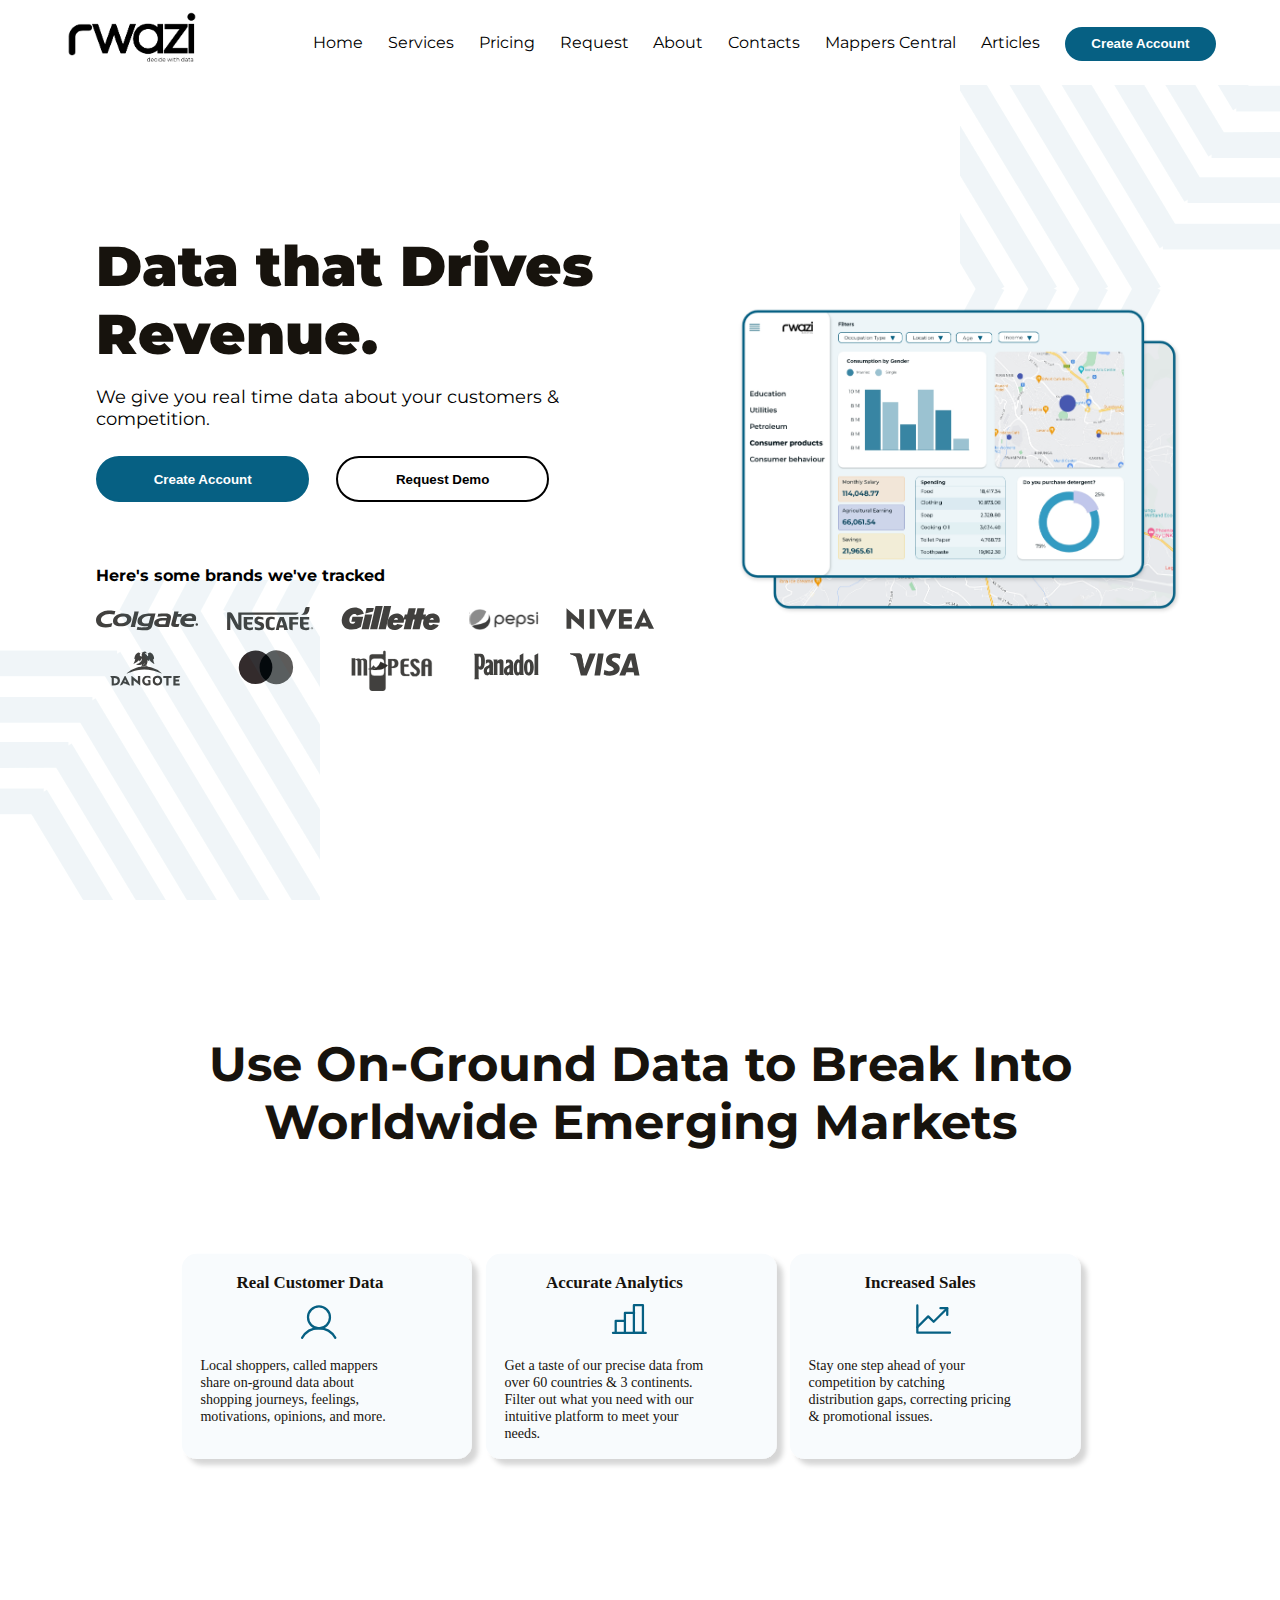
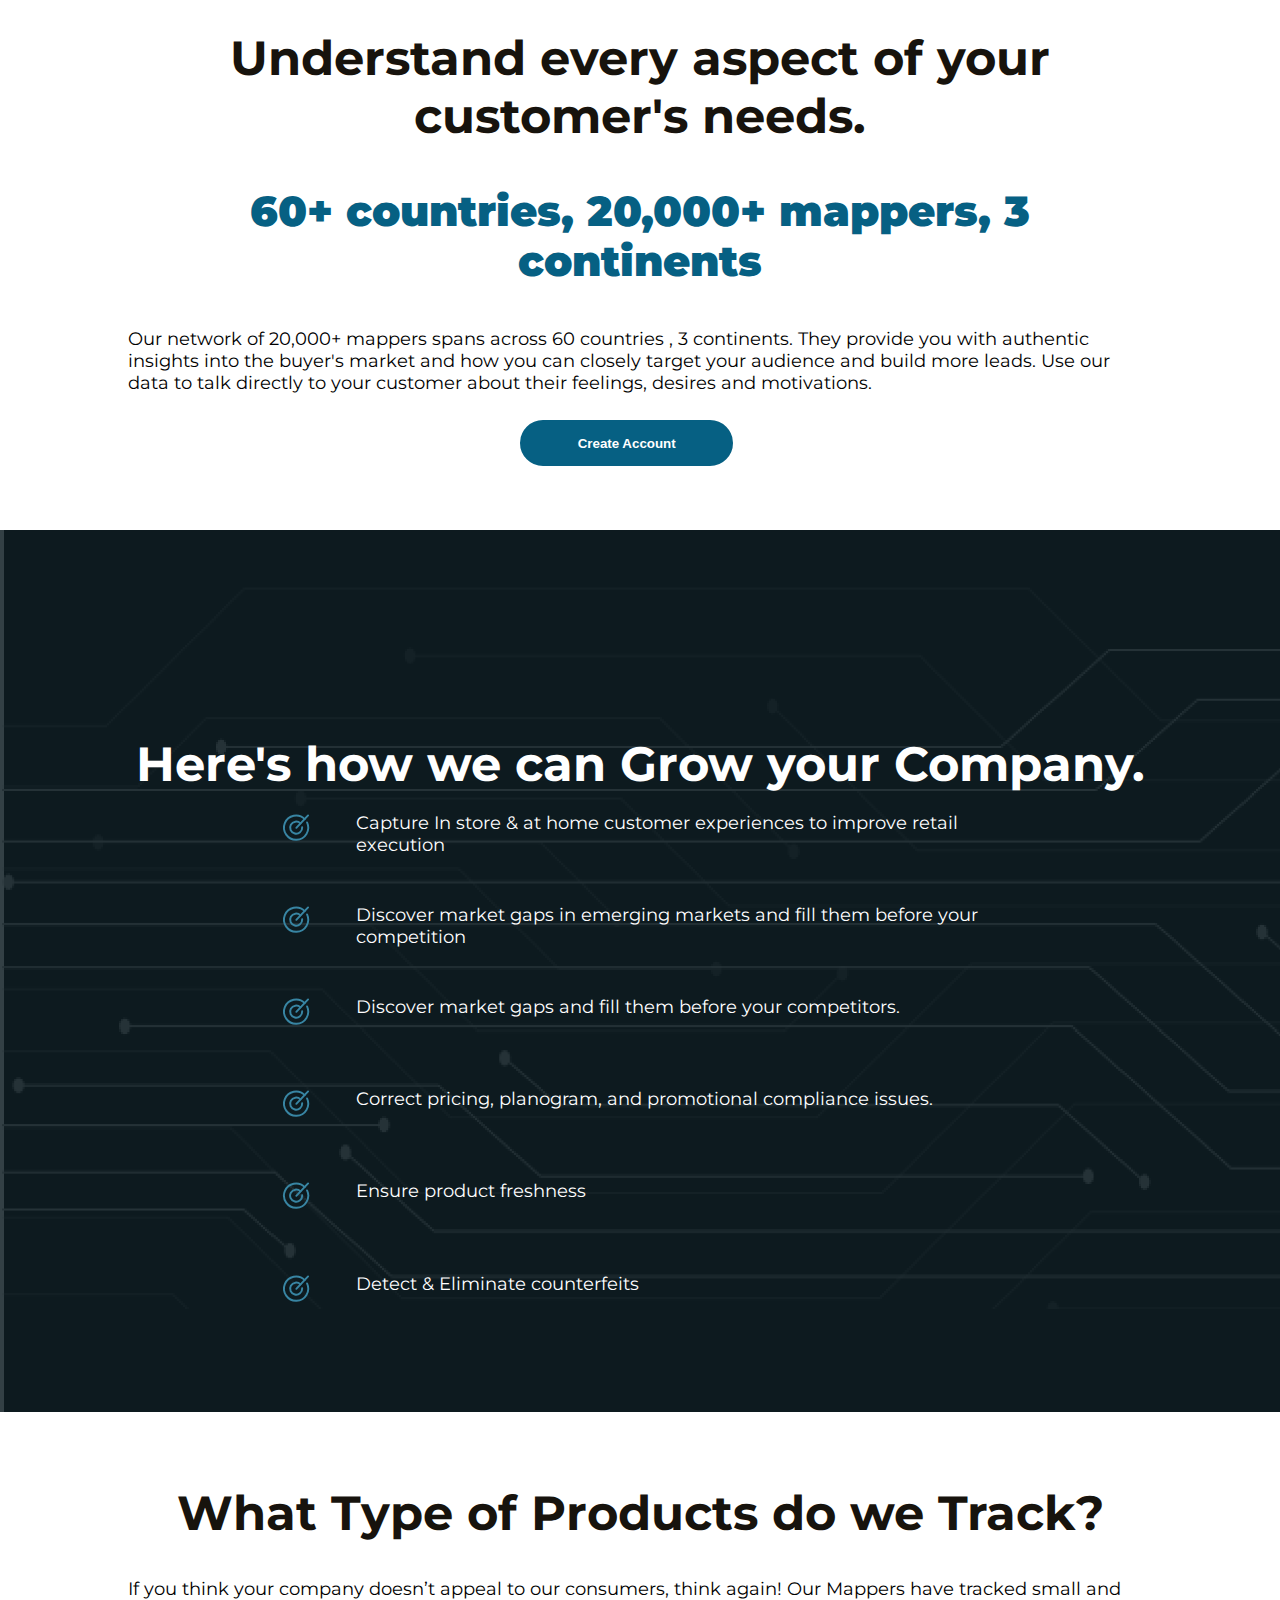
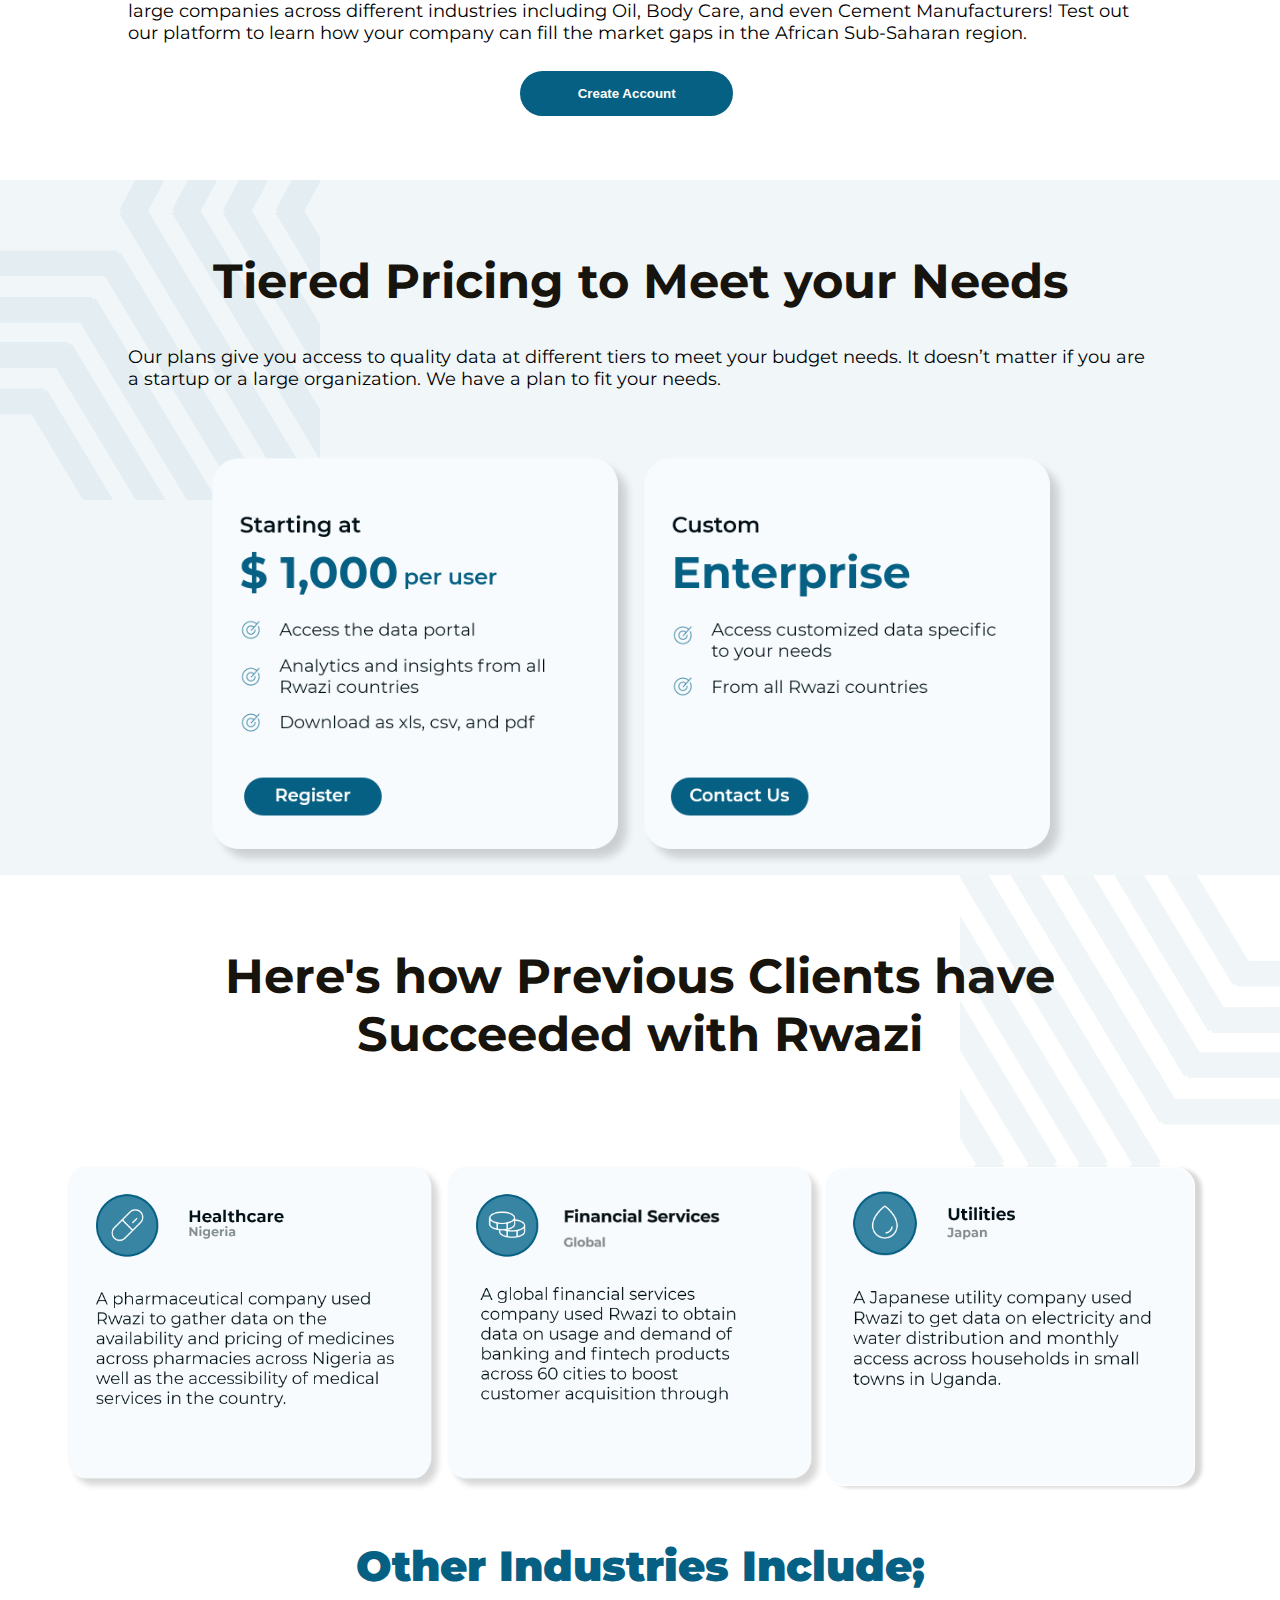
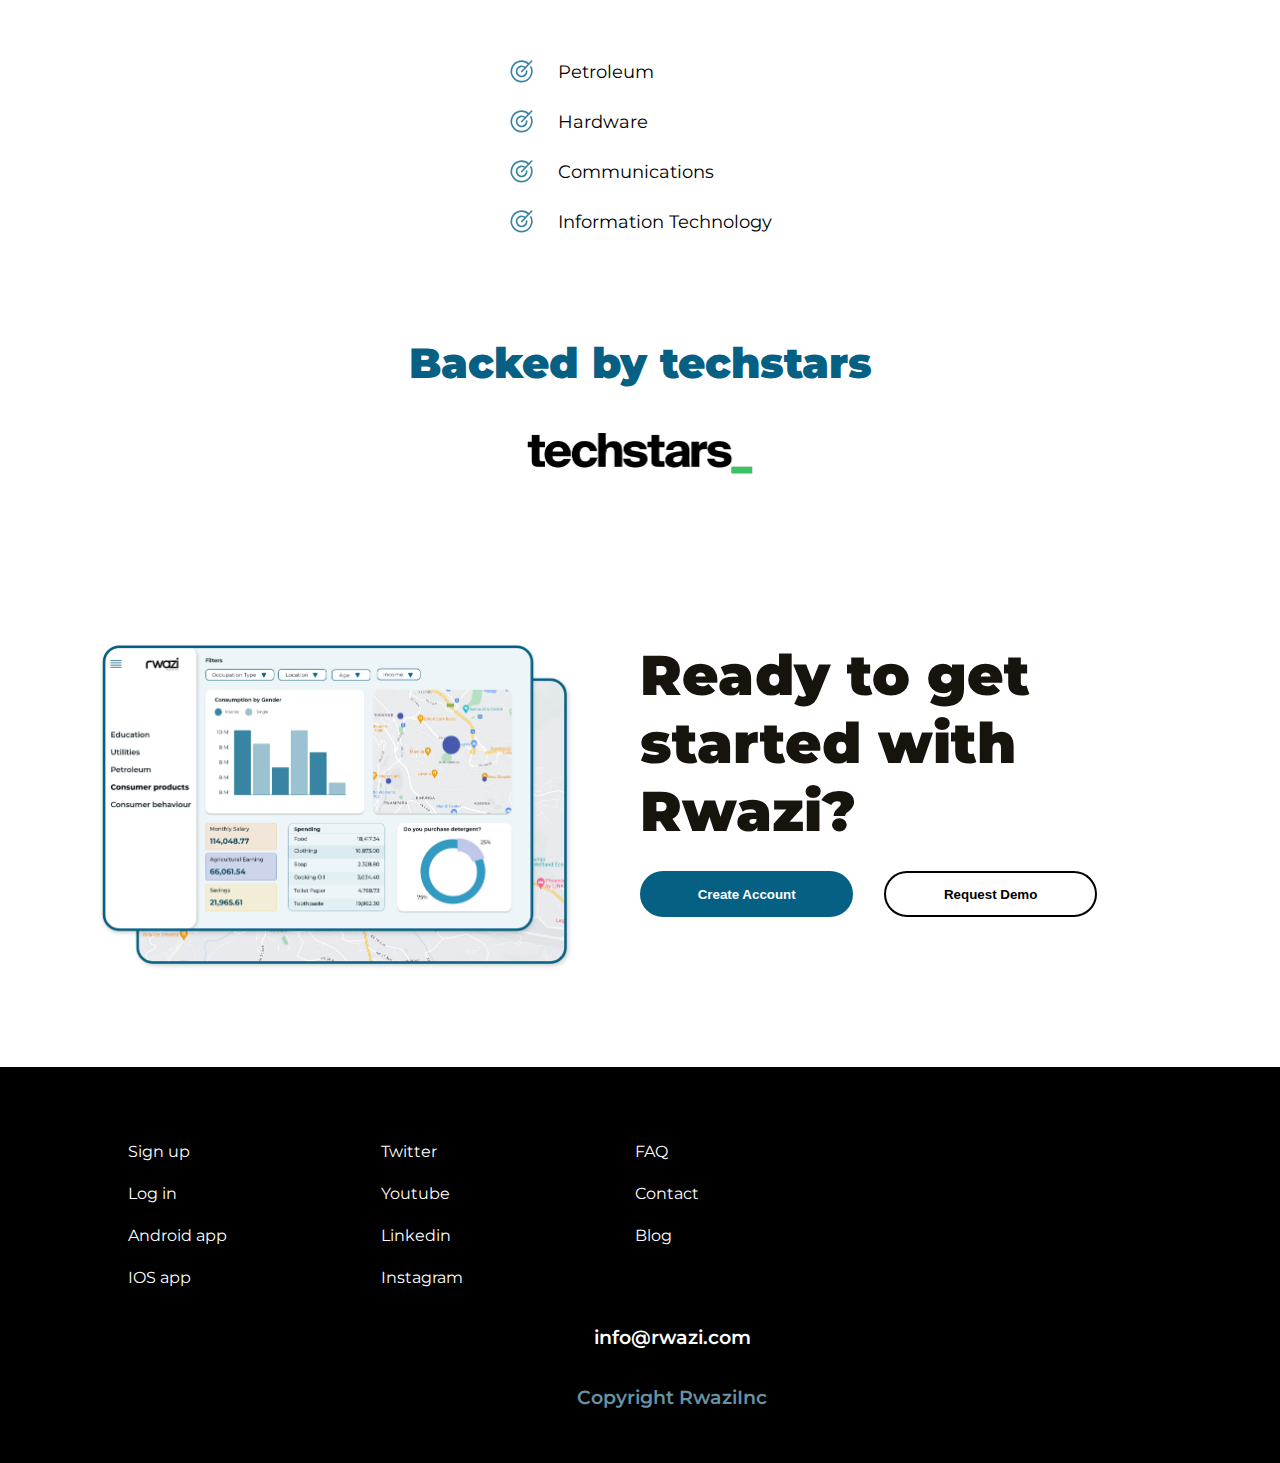
==== index.html @ 89bacf95 "Some more tweaks to sizing" ====
<!DOCTYPE html>
<html lang="en">

<head>
    <meta charset="UTF-8">
    <meta http-equiv="X-UA-Compatible" content="IE=edge">
    <meta name="viewport" content="width=device-width, initial-scale=1.0">
    <link rel="stylesheet" href="style.css">
    <link rel="preconnect" href="https://fonts.googleapis.com">
    <link rel="preconnect" href="https://fonts.gstatic.com" crossorigin>
    <link rel="stylesheet" src="style.css">
    <link
        href="https://fonts.googleapis.com/css2?family=Montserrat:wght@100;200;300;400;500;600;700;800;900&display=swap"
        rel="stylesheet">
    <link rel="shortcut icon" type="image/png" href="static/favicon.png">

    <title>Rwazi</title>

</head>

<body>
    <div id="navigation-bar">
        <img id="logo-nav" src="static/logo.png">
        <div id="nav-links">
            <span class="nav-link"><a href="links.html"> Home </a></span>
            <span class="nav-link"><a href="links.html"> Services </a></span>
            <span class="nav-link"><a href="links.html"> Pricing </a></span>
            <span class="nav-link"><a href="links.html"> Request </a></span>
            <span class="nav-link"><a href="links.html"> About </a></span>
            <span class="nav-link"><a href="links.html"> Contacts </a></span>
            <span class="nav-link"><a href="links.html"> Mappers Central </a></span>
            <span class="nav-link"><a href="links.html"> Articles </a></span>
            <span class="nav-link"><button onclick="window.open('links.html')" class="button-nav">Create
                    Account</button></span>


        </div>
    </div>
    <div id="fold">

        <div id="hero-section-grid-wrapper">

            <div id="hero-section-grid">
                <div column1>
                    <div class=" hero-text">
                        <h1>Data that Drives Revenue.</h1>
                        <p>We give you real time data about your customers & competition.</p>
                        <span><button style="margin-right: 2em;" onclick="window.open('links.html')"
                                class="teal-button">Create
                                Account</button></span><span><button class="naked-button"
                                onclick="window.open('links.html')">Request Demo</button></span>
                    </div>
                    <div class="brand-logo-section">
                        <h4>Here's some brands we've tracked</h4>
                        <img id="brand-logos" src="static/brand-logos-desktop.svg">
                        <img id="brand-logos-mobile" src="static/brand-logos-mobile.svg">

                    </div>
                </div>
                <div id="hero-section-column-2" column2>
                    <img id="hero-image" src="static/hero-image.png">
                    <img id="motif-behind-hero-1" src="static/motifLU.svg">
                    <img id="motif-behind-hero-2" src="static/motifRL.svg">
                </div>
            </div>


        </div>
    </div>
    <div id="on-ground-data-section">
        <div class="body-text-container">
            <h2>Use On-Ground Data to Break Into Worldwide Emerging Markets</h2>
        </div>
        <div id="on-ground-cards-grid">
            <img class="on-ground-card" src="static/on-ground-card-1.svg">
            <img class="on-ground-card" src="static/on-ground-card-2.svg">
            <img class="on-ground-card" src="static/on-ground-card-3.svg">
        </div>
        <div style="height: 5em;"></div>
        <div class="body-text-container">
            <h2>Understand every aspect of your customer's needs.</h2>
            <h3 class="blue-h3">60+ countries, 20,000+ mappers, 3 continents</h3>
            <p>Our network of 20,000+ mappers spans across 60 countries , 3 continents. They provide you with authentic
                insights into
                the buyer's market and how you can closely target your audience and build more leads.

                Use our data to talk directly to your customer about their feelings, desires and motivations.</p>
            <button class="teal-button" onclick="window.open('links.html')">Create Account</button>
        </div>
    </div>
    <div id="closer-look-section">
        <div id="closer-look-background" style="background-image: url('static/closer-look-background.png')"></div>
        <div id="closer-look-overlay"></div>
        <div id="closer-look-content">
            <div id="closer-look-body-text-container" class="body-text-container">
                <h2>Here's how we can Grow your Company.</h2>
                <div id="grow-company-grid">

                    <img class="teal-bullet-point" src="static/teal-bullet-point.svg">
                    <p>Capture In store & at home customer experiences to improve retail execution</p>
                    <img class="teal-bullet-point" src="static/teal-bullet-point.svg">
                    <p>Discover market gaps in emerging markets and fill them before your competition</p>
                    <img class="teal-bullet-point" src="static/teal-bullet-point.svg">
                    <p>Discover market gaps and fill them before your competitors.</p>
                    <img class="teal-bullet-point" src="static/teal-bullet-point.svg">
                    <p>Correct pricing, planogram, and promotional compliance issues.</p>
                    <img class="teal-bullet-point" src="static/teal-bullet-point.svg">
                    <p>Ensure product freshness</p>
                    <img class="teal-bullet-point" src="static/teal-bullet-point.svg">
                    <p>Detect & Eliminate counterfeits</p>


                </div>
            </div>
        </div>
    </div>
    <div id="product-type-section">
        <div class="body-text-container">
            <h2>What Type of Products do we Track?</h2>
            <p>If you think your company doesn’t appeal to our consumers, think again! Our Mappers have tracked small
                and large
                companies across different industries including Oil, Body Care, and even Cement Manufacturers! Test out
                our platform to
                learn how your company can fill the market gaps in the African Sub-Saharan region.</p>
            <button class="teal-button" onclick="window.open('links.html')">Create Account</button>
        </div>
    </div>
    <div id="pricing-section">
        <div id="light-teal-background-pricing"></div>
        <img id="motif-behind-pricing-1" src="static/motifLU.svg">
        <img id="motif-behind-pricing-2" src="static/motifRL.svg">
        <div id="pricing-section-content" class="body-text-container">

            <h2>Tiered Pricing to Meet your Needs</h2>
            <p>Our plans give you access to quality data at different tiers to meet your budget needs. It doesn’t
                matter
                if you are a
                startup or a large organization. We have a plan to fit your needs.</p>


            <div id="price-cards-grid">
                <a href="links.html"><img class="price-card" src="static/price-card-1.png"></a>
                <a href="links.html"><img class="price-card" src="static/price-card-2.png"></a>
            </div>

        </div>
    </div>
    <div id="previous-clients-section">
        <div class="body-text-container">
            <h2>Here's how Previous Clients have Succeeded with Rwazi</h2>

        </div>
        <div id="past-clients-grid">
            <img class="past-client-card" src="static/past-client-card-1.png">
            <img class="past-client-card" src="static/past-client-card-2.png">
            <img class="past-client-card" src="static/past-client-card-3.png">
        </div>
        <div class="body-text-container">
            <h3 class="blue-h3">Other Industries Include;</h3>
        </div>
        <div id="other-industries-section">
            <p> <img class="other-industries-bullet-point" src="static/teal-bullet-point.svg"> Petroleum</p>
            <p> <img class="other-industries-bullet-point" src="static/teal-bullet-point.svg"> Hardware</p>
            <p> <img class="other-industries-bullet-point" src="static/teal-bullet-point.svg"> Communications</p>
            <p> <img class="other-industries-bullet-point" src="static/teal-bullet-point.svg"> Information Technology
            </p>
        </div>

        <div class="body-text-container">
            <h3 class="blue-h3">Backed by techstars</h3>
            <img id="techstars-logo" src="static/techstars-logo.png">
        </div>

    </div>
    <div id="ready-to-rwazi-section">
        <div id="ready-to-rwazi-grid">
            <img id="ready-to-rwazi-hero" src="static/hero-image.png">
            <div id="ready-to-rwazi-text-section">
                <h1>Ready to get started with Rwazi?</h1>
                <span><button class="teal-button" onclick="window.open('links.html')">Create
                        Account</button> <button class="naked-button">Request Demo</button></span>

            </div>
        </div>
    </div>
    <div style="height: 10vh;"></div>
    <div id="footer">
        <div id="footer-links-grid">
            <h4><a href="links.html" target="_blank">Sign up</a></h4>
            <h4><a href="links.html" target="_blank">Twitter</a></h4>
            <h4><a href="links.html" target="_blank">FAQ</a></h4>
            <h4><a href="links.html" target="_blank">Log in</a></h4>
            <h4><a href="links.html" target="_blank">Youtube</a></h4>
            <h4><a href="links.html" target="_blank">Contact</a></h4>
            <h4><a href="links.html" target="_blank">Android app</a></h4>
            <h4><a href="links.html" target="_blank">Linkedin</a></h4>
            <h4><a href="links.html" target="_blank">Blog</a></h4>
            <h4><a href="links.html" target="_blank">IOS app</a></h4>
            <h4><a href="links.html" target="_blank">Instagram</a></h4>
        </div>
        <h3><a href="mailto:info@rwazi.com">info@rwazi.com</a></h3>
        <h3 id="copyright-rwazi">Copyright RwaziInc</h3>
    </div>

</body>

</html>
---- style.css ----
body {
    font-family: 'Montserrat', sans-serif;
    overflow-x: hidden;
    height: fit-content;
    margin: 0;
    text-align: center;
    
}
h1{
    font-size: 3.5em;
    font-weight: 900;
    color: #17130D;
    margin: 0;
}
h2{
   
    font-size: 3em;
    font-weight: 700;
        color: #17130D;
        margin: 0;
        margin-bottom: 4vh;
}
.blue-h3 {
    font-size: 2.6em;
        font-weight: 900;
        color: #066083;
        
}
p {
    font-size: large;
    margin: 0;
    margin-top: 1em;
    text-align: left;
}
a {
    text-decoration: none;
}

#navigation-bar{
    
    z-index: 50;
    background-color: white;
    display: inline;
    overflow: hidden;
    /* background-color: purple; */
    display: block;      
        height: 5em;
        width: 100vw;
        position: fixed;
        text-align: center;
        padding-top: 5px;
        top: 0;
}
@media screen and (max-width: 1200px) {
    #navigation-bar {
        display: none;
    }
    
}
#logo-nav{
    width: 136px;
    left: 5vw;
    top: 0.5vh;
    position: absolute;
}
#nav-links {
    position: absolute;
    right: 5vw;
    top: 3vh;
}
.nav-link{
    padding-left: 1.3em;
}
.nav-link a {
    color: black;
}
.nav-link a:hover {
    font-weight: 600;
}

.button-nav{
    background-color: #066083;
    border: none;
    padding-left: 2em;
    padding-right: 2em;
    padding-top: 0.7em;
    padding-bottom: 0.7em;
    border-radius: 35px;
    font-weight:  600;
    color: white;
}
.button-nav:hover {
    background-color: black;
 }


#fold{
    /* height: 100vh; */
    display: block;
    align-items: center;
    text-align: center;
    padding-top: 4vh;
}
#hero-section-grid {
    align-items: center;
    display: grid;
    width: 85vw;
    grid-template-columns: 50% 50%;
    text-align: left;
   
}

#hero-image {
    position: relative;
    width: 35vw;
    display: inline-block;
    z-index: 10;
}
#hero-section-grid-wrapper{
    display: flex;
        justify-content: center;
        align-items: center;
        height: 95vh;
}
.teal-button {
    background-color: #066083;
    border: 2px solid #066083 ;
    padding-left: 4em;
    padding-right: 4em;
    width: 16em;
    padding-top: 1em;
    padding-bottom: 1em;
    border-radius: 35px;
    font-weight: 600;
    color: white;
    margin-top: 2em;
    margin-right: 2em;
}
.teal-button:hover {
    background-color: black;
    border: 2px solid black;
}
.naked-button {
    background-color: white;
    border: 2px solid black;
    width: 16em ;
    padding-left: 2.5em;
    padding-right: 2.5em;
    padding-top: 1em;
    padding-bottom: 1em;
    border-radius: 35px;
    font-weight: 600;
    color: black;
    margin-top: 1em;
}
.naked-button:hover {
    background-color: black;
    color: white;
}
#motif-behind-hero-1{
    width: 20em;
    left: 0;
    bottom: 0;
    position: absolute;    
    z-index: 5;
}
#motif-behind-hero-2 {
    width: 20em;
    position: absolute;
    right: 0;
    top: 0;   
    z-index: 1;
}
#hero-section-column-2{
    text-align: right;
}
.brand-logo-section h4 {
    margin-top: 4em;
}

#brand-logos-mobile {
    display: none;
}



#on-ground-data-section{
    width: 100vw;
    text-align: center;
    margin-top: 9em ;
}
.body-text-container {
    margin-left: 10vw;
    margin-right: 10vw;
    z-index: 4;
}
.body-text-container h2 {
    margin-top: 1.5em;
}


#on-ground-cards-grid{
    display: inline-grid;
    grid-template-columns: 33% 33% 33%;
    /* width: 75vw; */
    margin-top: 4em;
}
.on-ground-card {
    width: 24vw;
}

#closer-look-section {
    height: 98vh;
    width: 100vw;
    display: grid;
    margin-top: 4em;
}
#closer-look-section h2 {
    color: white;
}
#closer-look-section p {
    color: white;
}
#closer-look-background {
    grid-column: 1;
    grid-row: 1;
    z-index: 1;
    background-repeat: no-repeat;
    background-size: cover;
}
#closer-look-overlay {
    grid-column: 1;
    grid-row: 1;
    z-index: 2;
    background-color: #001016;
    opacity: 0.8;
}
#closer-look-content {
    grid-column: 1;
    grid-row: 1;
    z-index: 3;
    position: relative;
    top: 40%;
        translate: transformY(-25%);
        -webkit-transform: translateY(-25%);
        -ms-transform: translateY(-25%);
}
#grow-company-grid {
    display: inline-grid;
    grid-template-rows: 16% 16% 16% 16% 16% 16%   ;
    grid-template-columns: 10% 90%;    
    row-gap: 2em;
    justify-content: space-between;
    align-content: center;
    margin-top: e6m;
    margin-left: 3em;

}
#grow-company-grid p{
    margin: 0;

}

.teal-bullet-point {
    width: 2em;
}
#pricing-section {
    display: grid;
    width: 100vw;
    margin-top: 4em;
    
}
#light-teal-background-pricing {
    background-color: #3885A3;
    opacity: 0.07;
    grid-row: 1;
    grid-column: 1;
    z-index: 1;
    padding-bottom: 10em;
    
}
#motif-behind-pricing-1 {
    width: 20em;
    position: relative;
    top: 0;
    left: 0;
    z-index: 2;
    grid-row: 1;
    grid-column: 1;
}
#motif-behind-pricing-2 {
    width: 20em;
    position: relative;
    top: 100%;
    left: 100%;
    z-index: 2;
    grid-row: 1;
        grid-column: 1;    
        translate: transformX(-100%);
        -webkit-transform: translateX(-100%);
        -ms-transform: translateX(-100%);
}
#pricing-section-content {
    grid-row: 1;
    grid-column: 1;
   
}
#price-cards-grid {
    display: inline-grid;
    grid-template-columns: 50% 50%;
    margin-top: 4em;

}
.price-card {
    width: 27em;
}
.price-card:hover {
    opacity: 0.7;
}
#past-clients-grid {
    display: inline-grid;
    grid-template-columns: 33% 33% 33%;
    margin-top: 4em;

}
.past-client-card {
    width: 24em;
    z-index: 6;
}
#other-industries-section {
    display: inline-block;
    text-align: center;
    margin-bottom: 4em;
     
    display: inline-block
}
#other-industries-section p {
    text-align: left;
 
}
.other-industries-bullet-point {
    width: 1.5em;
    margin-right: 1em;
    translate: transformY(25%);
        -webkit-transform: translateY(25%);
        -ms-transform: translateY(25%);
}

#techstars-logo {
    width: 15em;
}
#ready-to-rwazi-section{
    margin-top: 10em;
}
#ready-to-rwazi-grid {
    display: inline-grid;
    width: 90vw;
    grid-template-columns: 50% 50%;
}
#ready-to-rwazi-hero {
    width: 30em;
    display: inline-block;
    text-align: right;
    margin-left: 2em;
}
#ready-to-rwazi-text-section {
    text-align: left;
    /* top: 50%;
    translate: transformY(25%);
        -webkit-transform: translateY(25%);
        -ms-transform: translateY(25%); */
}

@media screen and (max-width: 1200px) {
   
    #hero-section-grid {
        grid-template-columns: 100%;
        margin-top: 10vh;
    }

    #hero-section-column-2 {
        text-align: center;
        margin-top: 3em;
    }

    #hero-image {
        position: relative;
        width: 75vw;
        display: inline-block;
        z-index: 10;
    }

    #brand-logos-mobile {
        display: inline-block;
        width: 18em;
        margin-right: 5vw;
    }

    #brand-logos {
        display: none;
    }

    h1 {
        font-size: 3em;
    }

    h2 {
        font-size: 2.5em;
    }

    .body-text-container {
        margin-left: 4vw;
        margin-right: 4vw;
    }

    #on-ground-cards-grid {
        display: inline-grid;
        grid-template-columns: 100%;
        width: 80vw;
        margin-top: 4em;
        justify-items: center;
    }

    .on-ground-card {
        position: relative;
        display: inline-block;
        width: 20em;

    }

    .blue-h3 {
        font-size: 2.1em;
        font-weight: 600;
        color: #066083;
    }
    #price-cards-grid {
            display: inline-grid;
            grid-template-columns: 100%;
            margin-top: 4em;
    
    }
    .price-card {
        width: 20em;
    }
    #past-clients-grid {
            display: inline-grid;
            grid-template-columns: 100%;
          
    
     }
     .past-client-card {
        width: 20em;

}
#closer-look-body-text-container h2{
    margin-top: 0;
}
.teal-button {
    margin-right: 0; }
    
        #ready-to-rwazi-grid {
            display: inline-grid;
            justify-items: center;
            grid-template-columns: 100%;
            margin-bottom: 10vh;
        }
        #ready-to-rwazi-hero {
                    width: 20em;
                    display: inline-block;
                    text-align: center;
                    margin-left: 2em;
        }
        
        #ready-to-rwazi-text-section {
            
                    text-align: center;
                    top: 50%;
                    translate: transformY(25%);
                    -webkit-transform: translateY(25%);
                 -ms-transform: translateY(25%);
        }
        #fold {
                    /* height: 100vh; */
                    display: block;
                    align-items: center;
                    text-align: center;
                    padding-top: 4vh;
                }
                #ready-to-rwazi-section {
                    margin-top: 5em;
                }

}

#footer {
    background-color: black;
    color: white;
    padding-top: 6vh;
    padding-bottom: 6vh;
    padding-left: 5vw;
}

#footer-links-grid {
    display: grid;
    width: 60vw;
    margin-left: 5vw;
    grid-template-columns: 33% 33% 33%;
    text-align: left;
}

@media screen and (max-width: 900px) {
    #footer-links-grid {
        grid-template-columns: 50% 50%;
        width: 90vw;
        text-align: left;
    }

}

#footer h4 {
    font-weight: 400;
    margin-bottom: 0.1em;
}

#footer h4:hover {
    font-weight: 600;
}

#footer h3 {
    text-align: center;
    margin: 0;
    margin-top: 2em;


    font-weight: 600;
}

#footer a {
    color: white;
}

#footer h3:hover {
    font-weight: 300;
}

#copyright-rwazi {
    color: #6692A4;
    margin-top: 0;

}
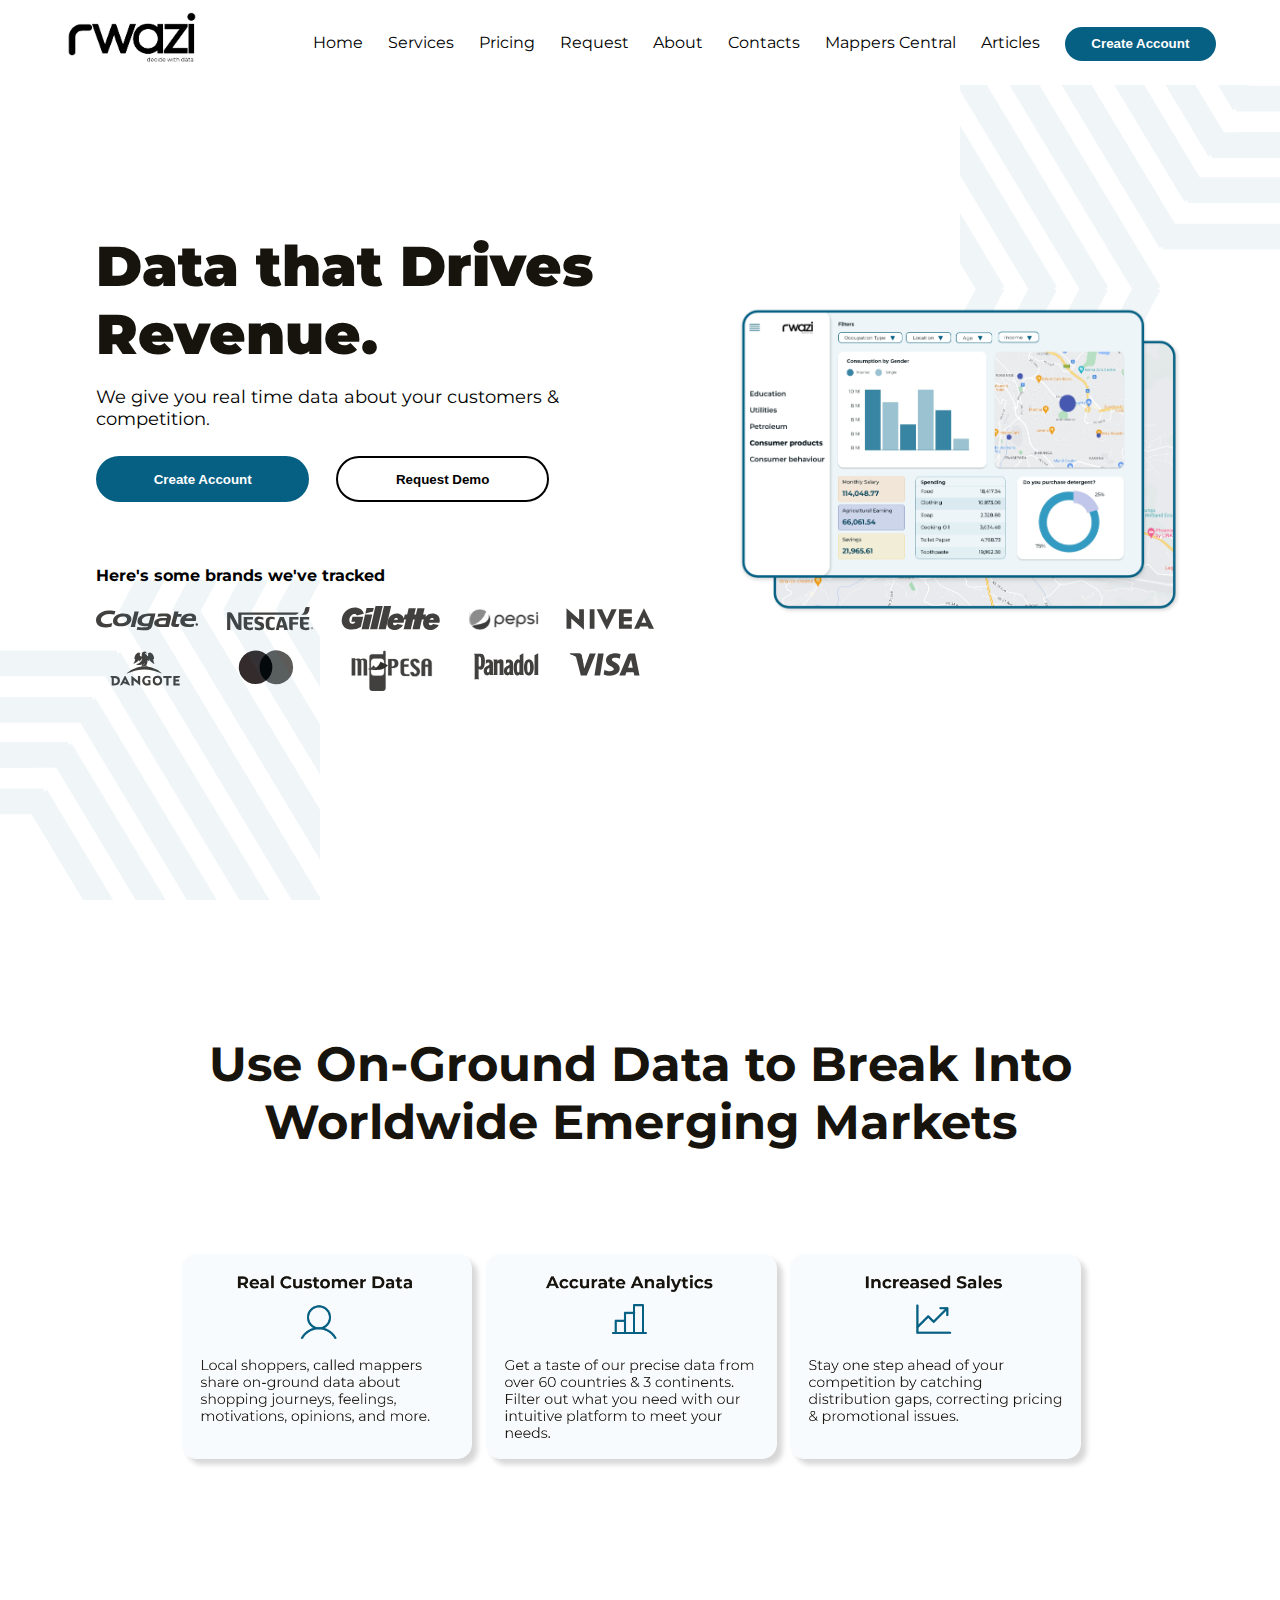
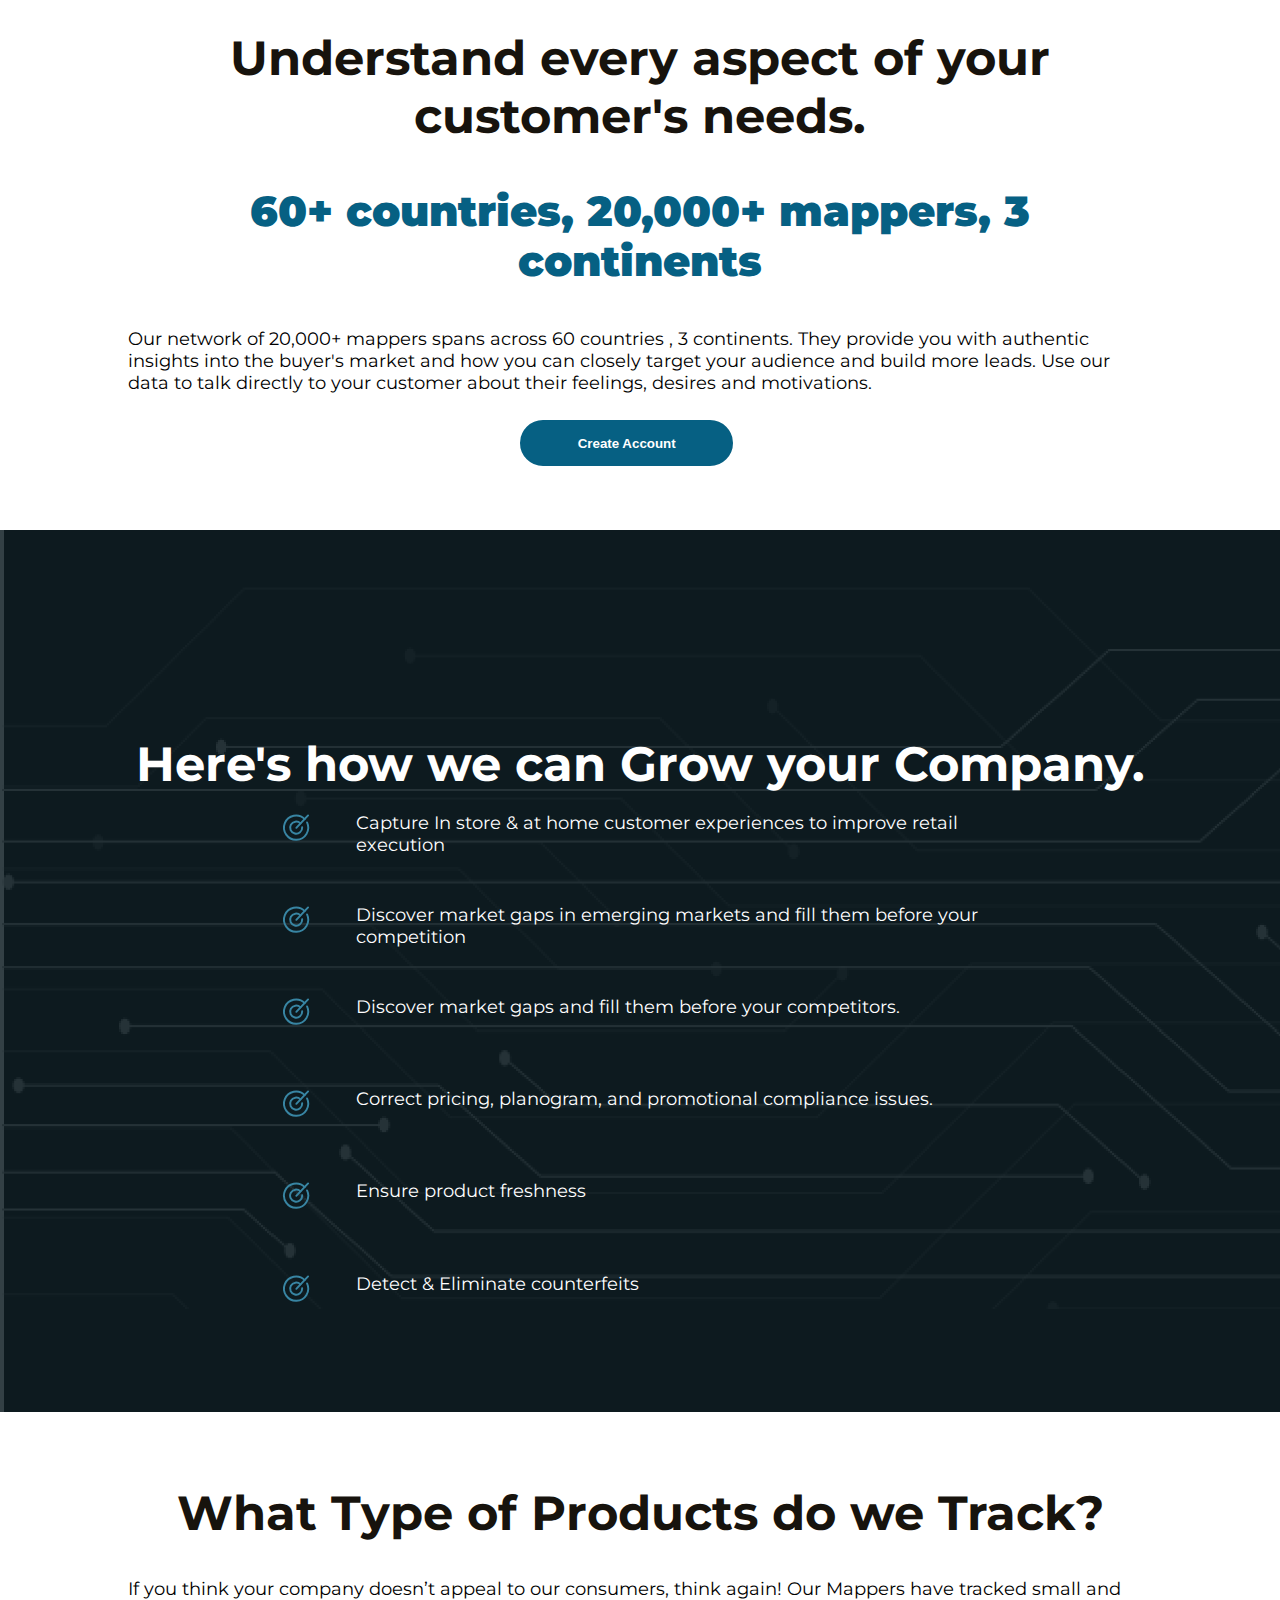
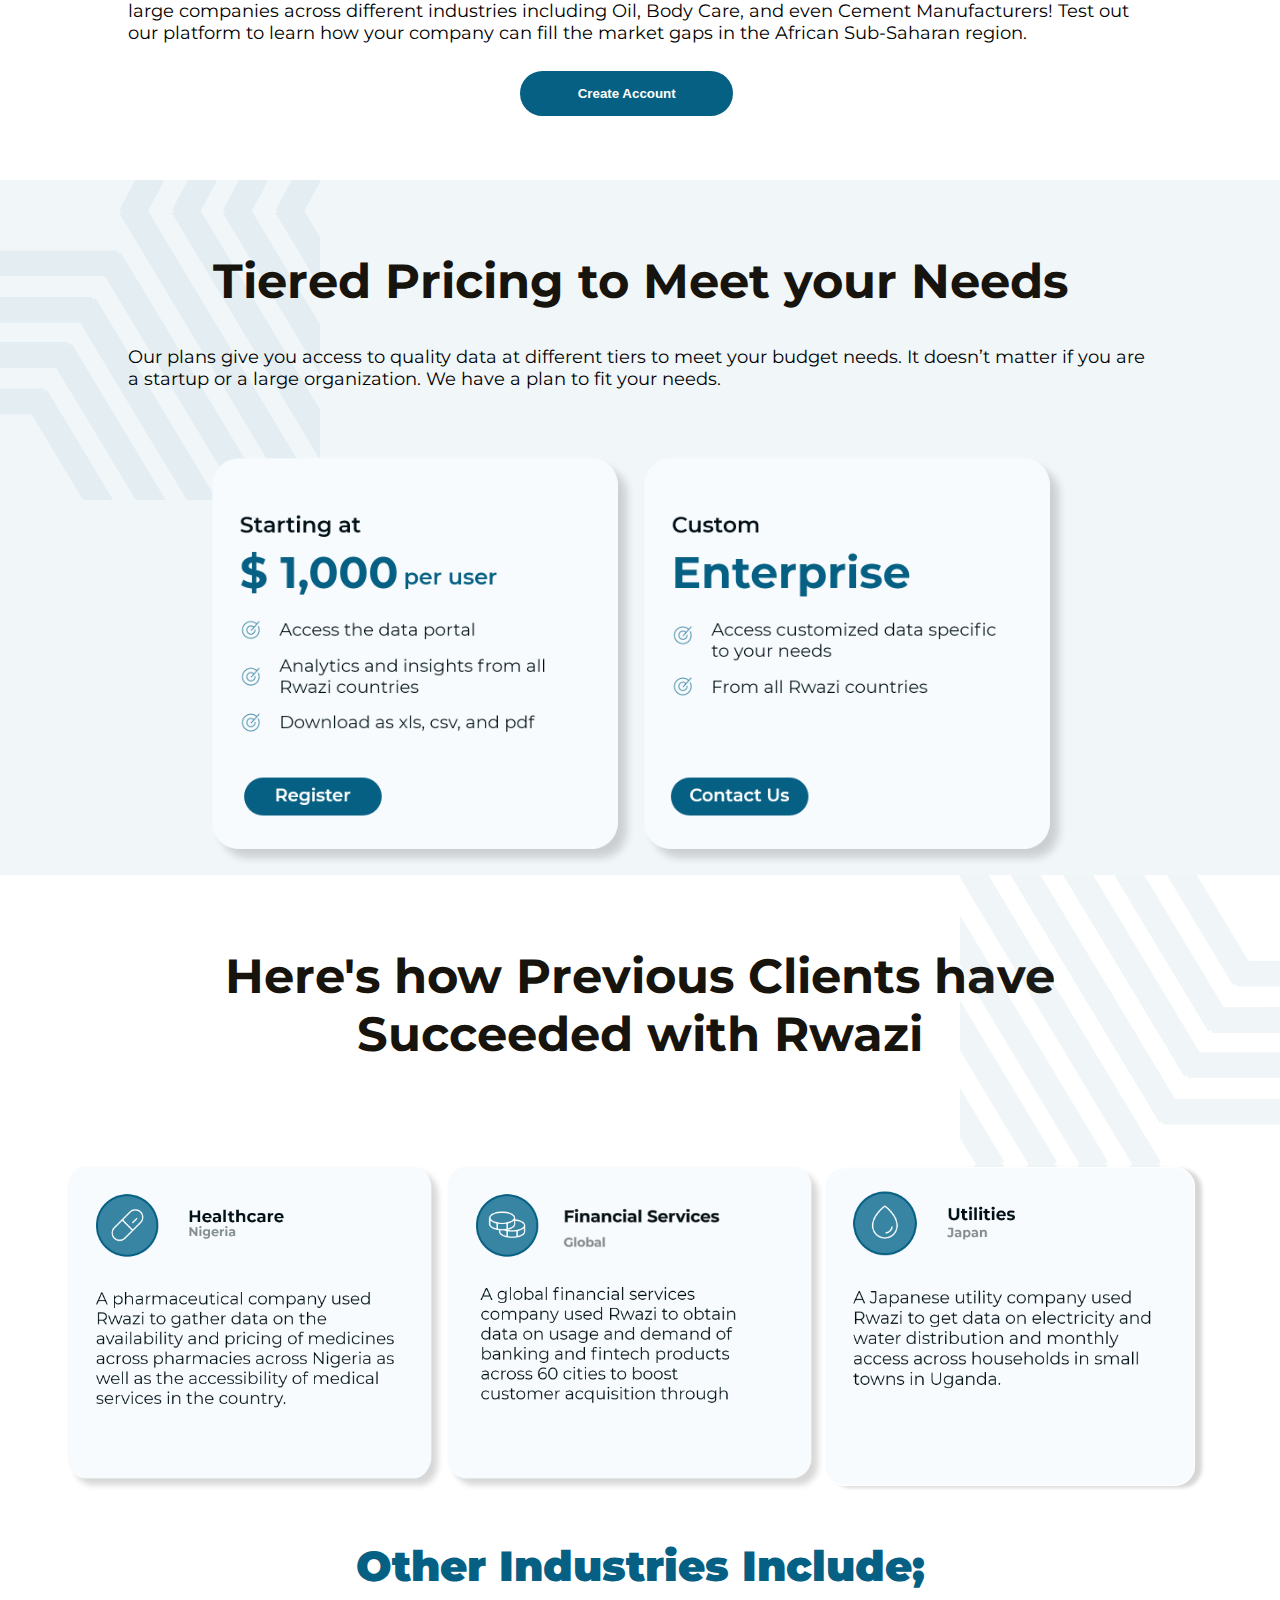
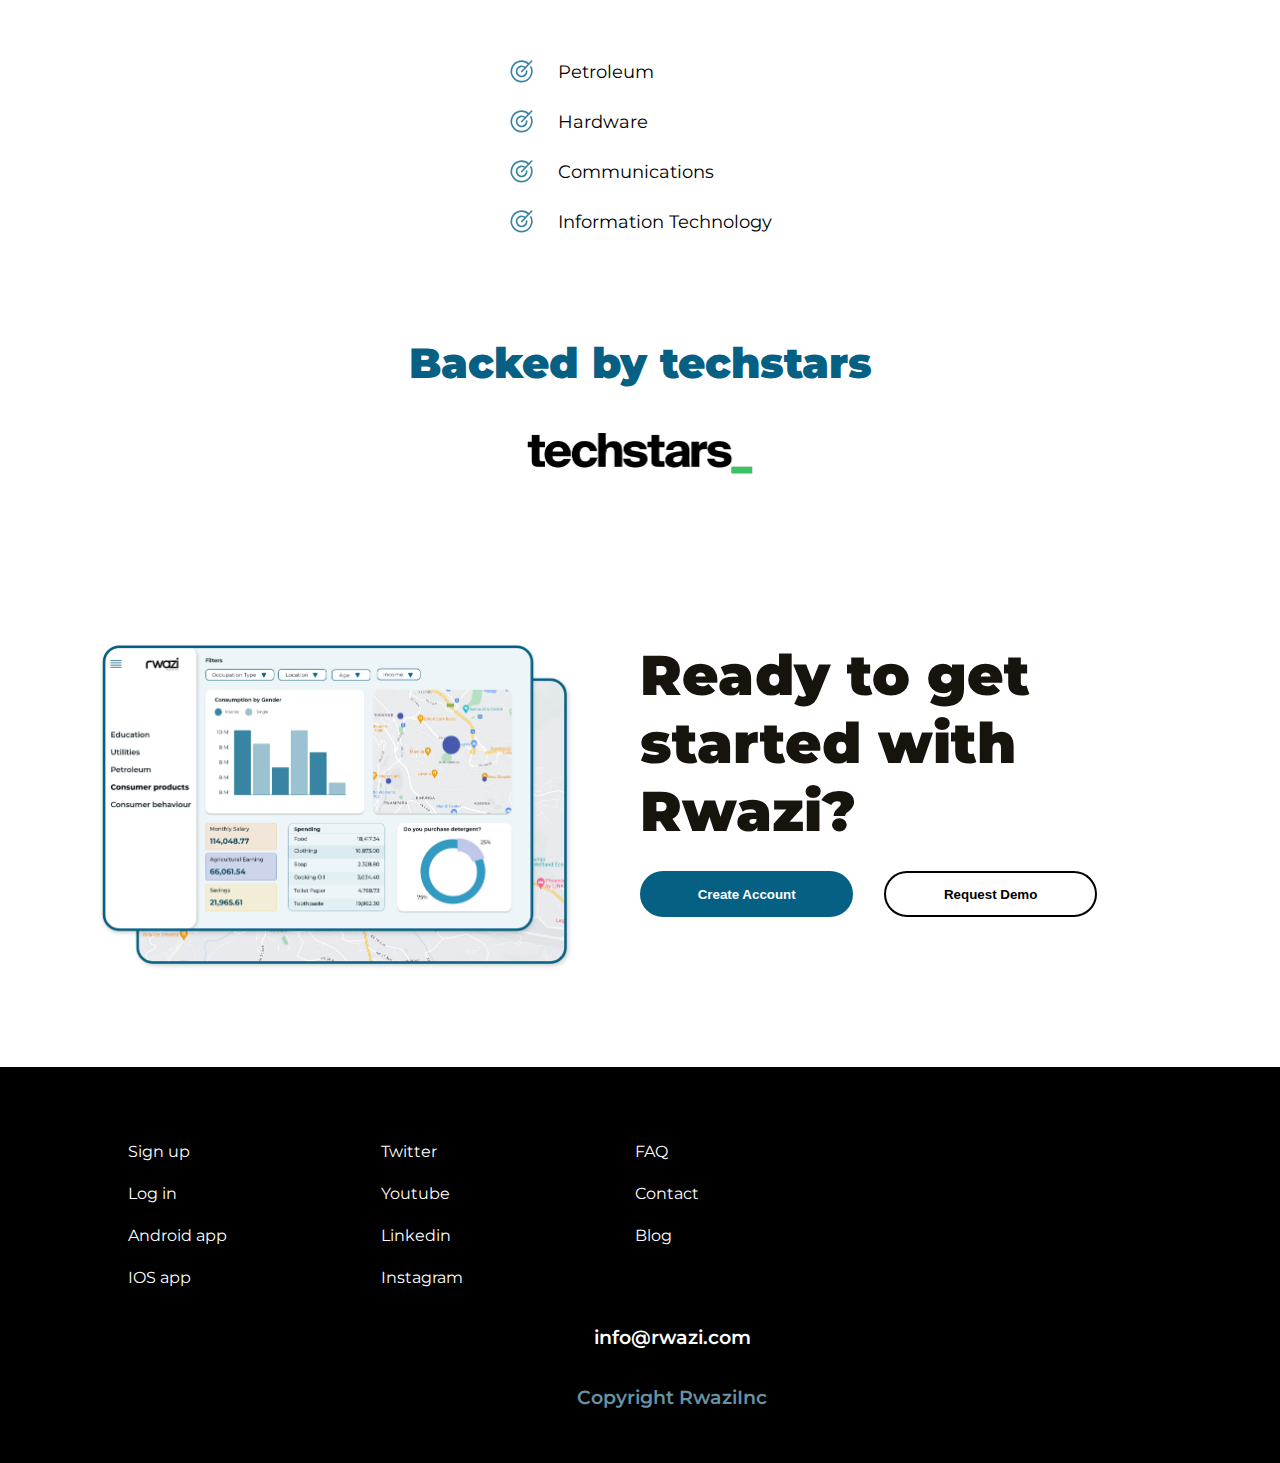
==== commit 22c7e339: "font-sizing, svg to png cards" ====
--- a/index.html
+++ b/index.html
@@ -20,7 +20,7 @@
 
 <body>
     <div id="navigation-bar">
-        <img id="logo-nav" src="static/logo.png">
+        <a href="index.html"><img id="logo-nav" src="static/logo.png"></a>
         <div id="nav-links">
             <span class="nav-link"><a href="links.html"> Home </a></span>
             <span class="nav-link"><a href="links.html"> Services </a></span>
@@ -72,9 +72,9 @@
             <h2>Use On-Ground Data to Break Into Worldwide Emerging Markets</h2>
         </div>
         <div id="on-ground-cards-grid">
-            <img class="on-ground-card" src="static/on-ground-card-1.svg">
-            <img class="on-ground-card" src="static/on-ground-card-2.svg">
-            <img class="on-ground-card" src="static/on-ground-card-3.svg">
+            <img class="on-ground-card" src="static/on-ground-card-1.png">
+            <img class="on-ground-card" src="static/on-ground-card-2.png">
+            <img class="on-ground-card" src="static/on-ground-card-3.png">
         </div>
         <div style="height: 5em;"></div>
         <div class="body-text-container">
--- a/style.css
+++ b/style.css
@@ -63,6 +63,9 @@
     top: 0.5vh;
     position: absolute;
 }
+#logo-nav:hover {
+    opacity: 0.6;
+}
 #nav-links {
     position: absolute;
     right: 5vw;
@@ -389,6 +392,9 @@
         display: inline-block;
         z-index: 10;
     }
+        #motif-behind-hero-2 {
+            display: none;
+        }
 
     #brand-logos-mobile {
         display: inline-block;
@@ -401,12 +407,20 @@
     }
 
     h1 {
-        font-size: 3em;
+        font-size: 2.2em;
     }
 
     h2 {
-        font-size: 2.5em;
-    }
+        font-size: 1.5em;
+    }
+    .blue-h3 {
+            font-size: 1.2em;
+            font-weight: 600;
+            color: #066083;
+        }
+    #techstars-logo {
+        width: 10em;
+     }
 
     .body-text-container {
         margin-left: 4vw;
@@ -428,11 +442,7 @@
 
     }
 
-    .blue-h3 {
-        font-size: 2.1em;
-        font-weight: 600;
-        color: #066083;
-    }
+    
     #price-cards-grid {
             display: inline-grid;
             grid-template-columns: 100%;
@@ -452,12 +462,34 @@
         width: 20em;
 
 }
+#closer-look-section {
+    height: 120vh;
+}
 #closer-look-body-text-container h2{
     margin-top: 0;
 }
 .teal-button {
-    margin-right: 0; }
-    
+    margin-right: 0;  
+        padding-left: 2em;
+        padding-right: 2em;
+        width: 14em;
+        padding-top: 0.4em;
+        padding-bottom: 0.4em;              
+        margin-top: 1em;
+       
+
+
+}
+    .naked-button {
+        margin-right: 0;
+            padding-left: 2em;
+            padding-right: 2em;
+            width: 14em;
+            padding-top: 0.4em;
+            padding-bottom: 0.4em;        
+            margin-top: 1em;
+            
+    }
         #ready-to-rwazi-grid {
             display: inline-grid;
             justify-items: center;
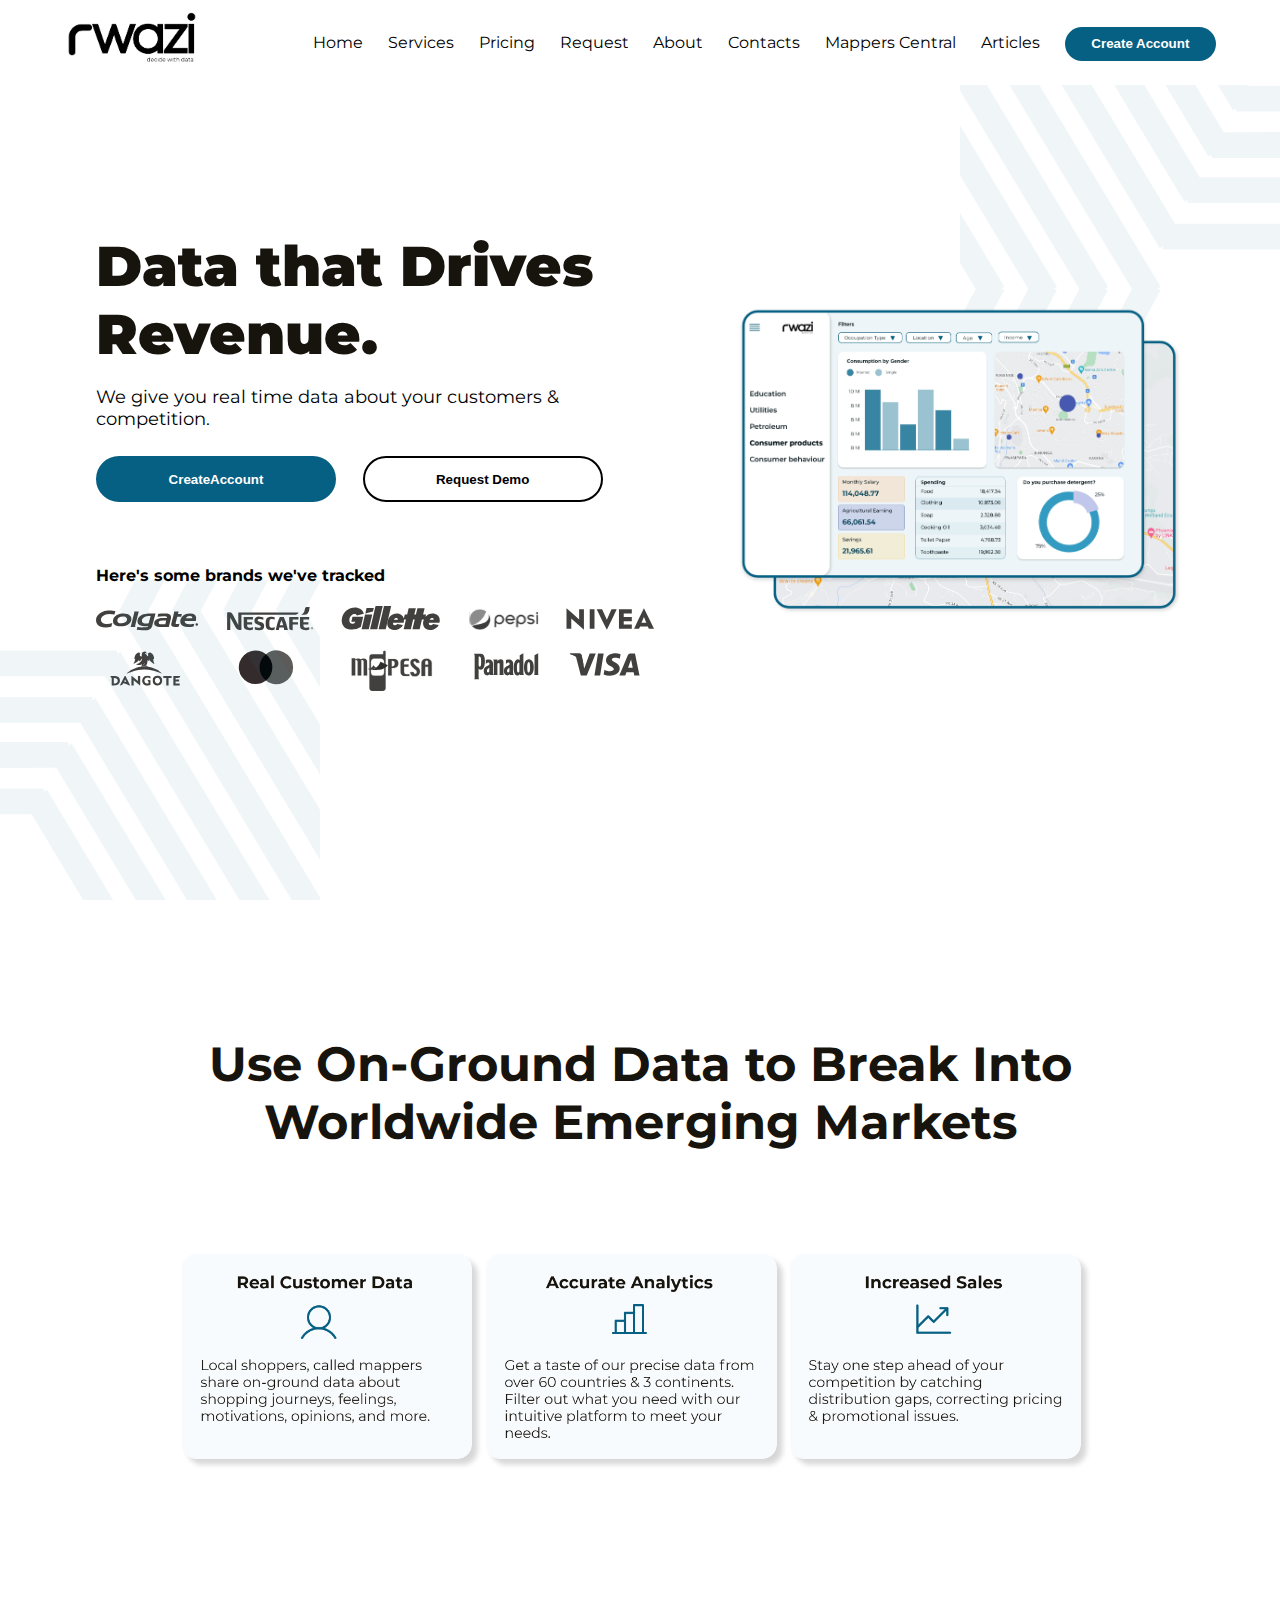
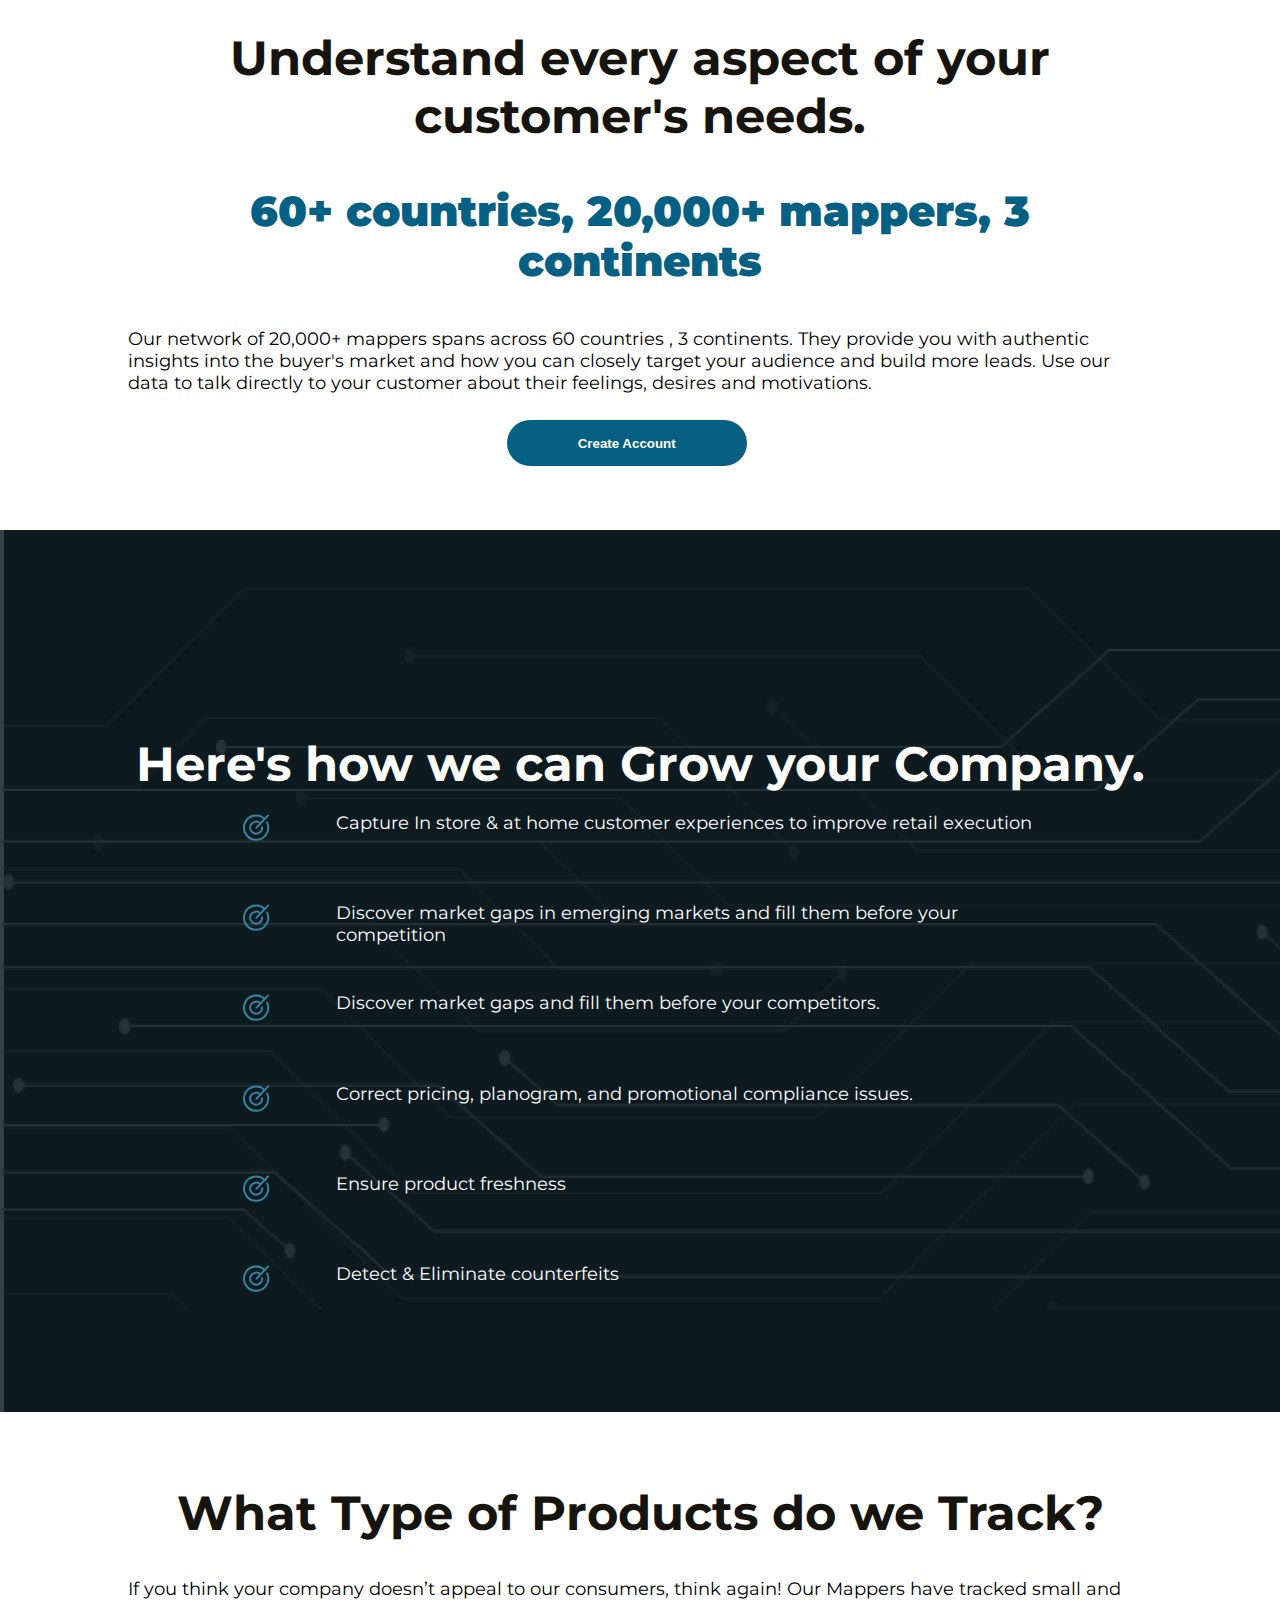
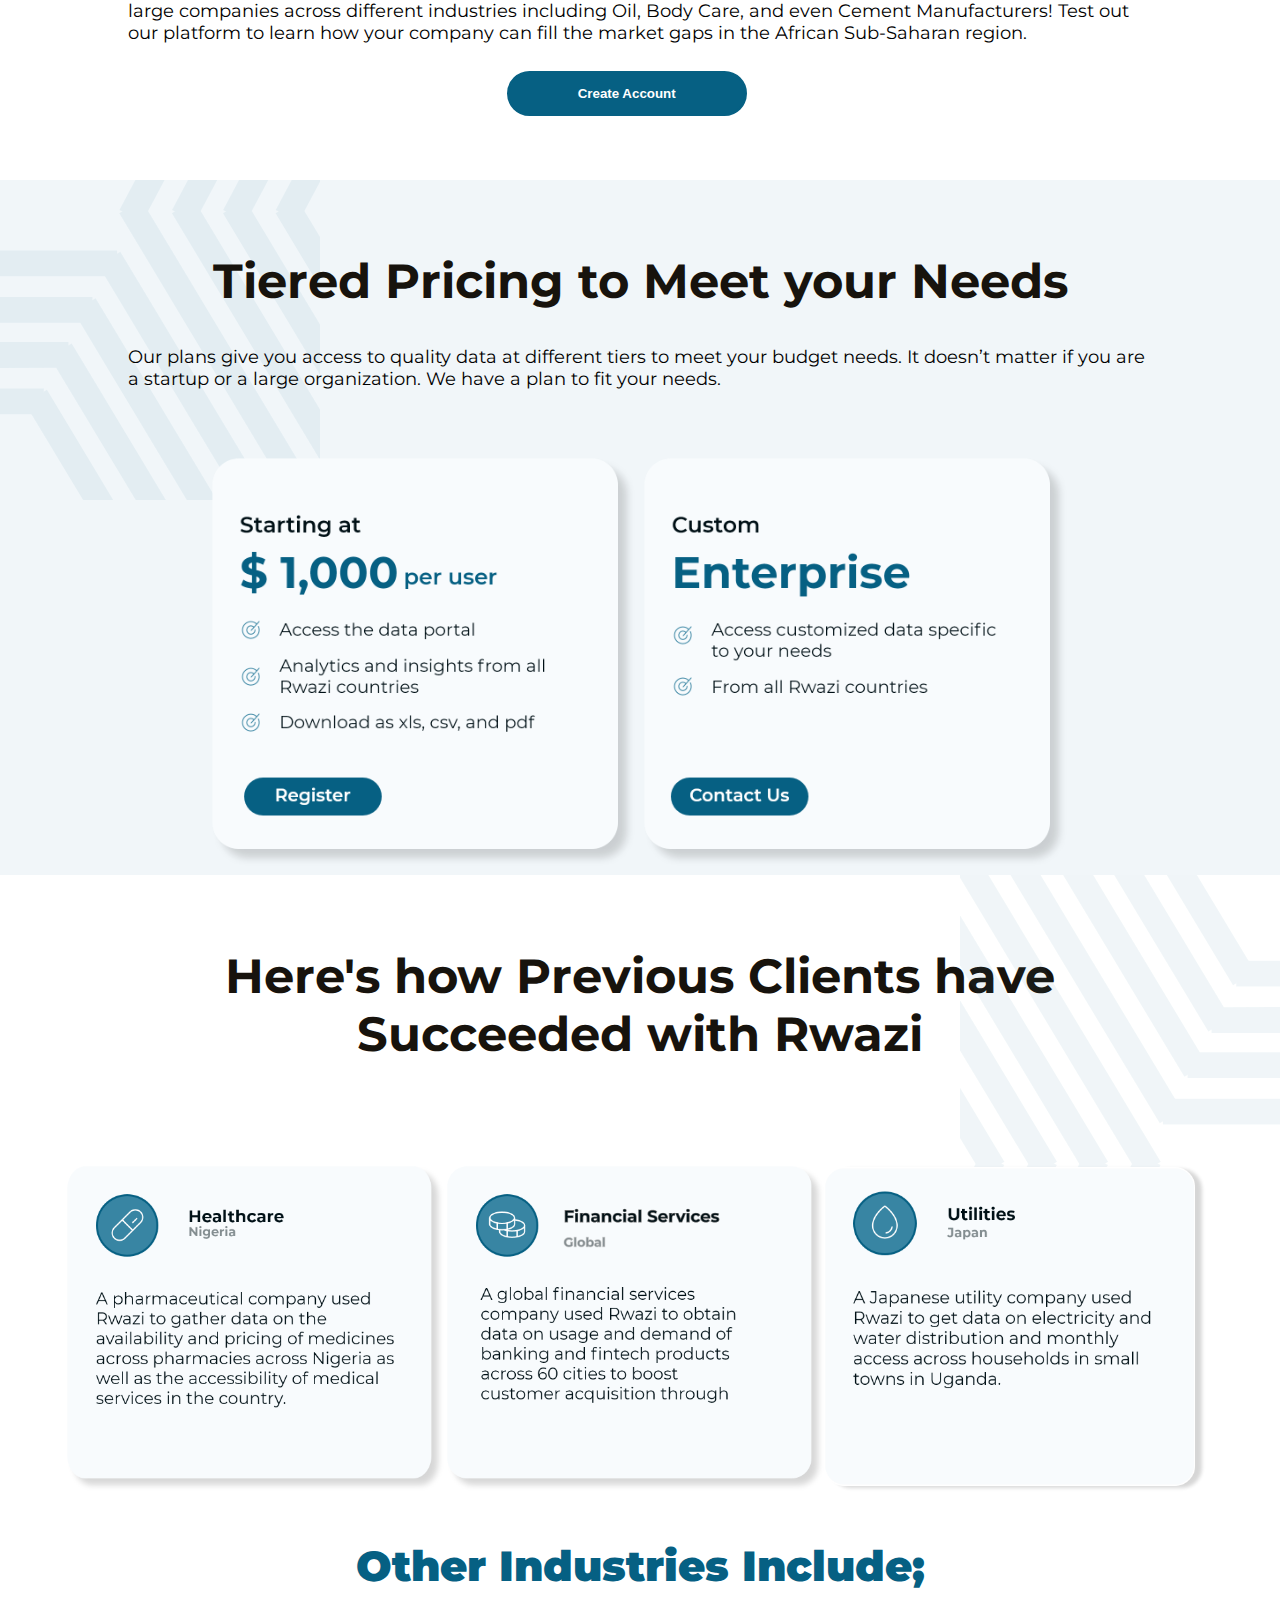
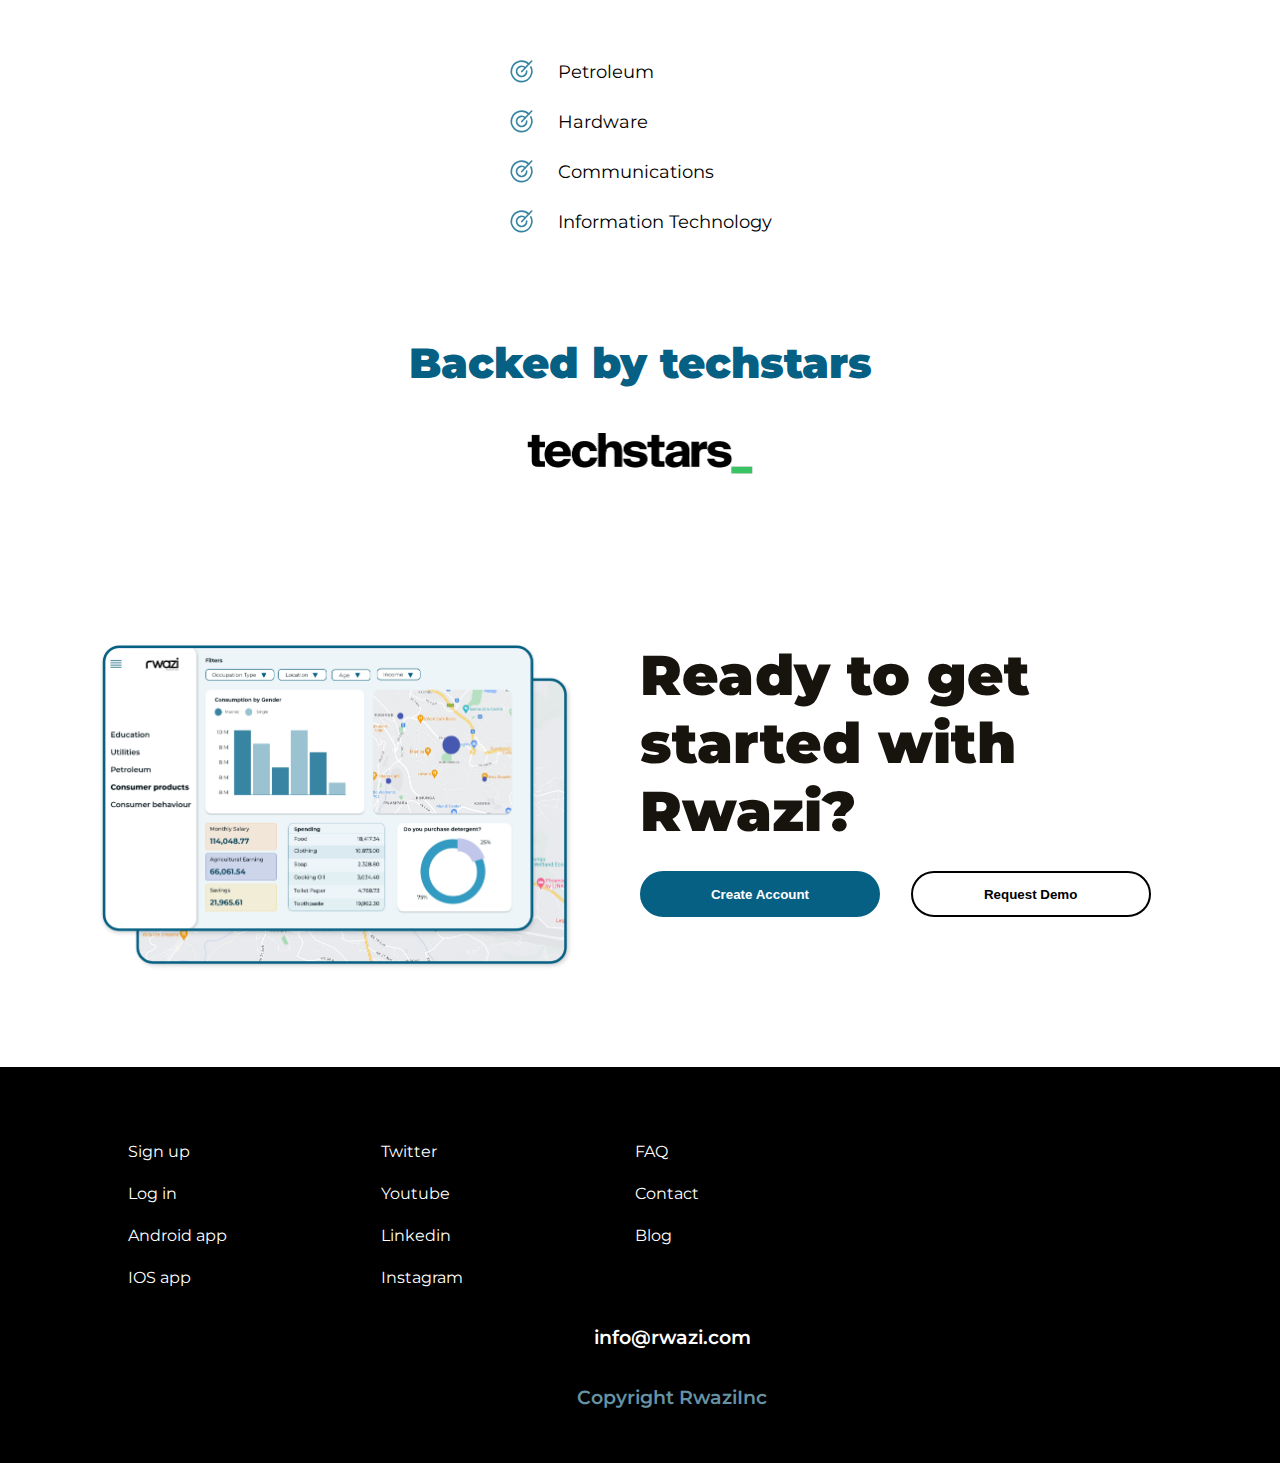
==== commit f63ba6f2: "Added contact form" ====
--- a/index.html
+++ b/index.html
@@ -15,6 +15,8 @@
     <link rel="shortcut icon" type="image/png" href="static/favicon.png">
 
     <title>Rwazi</title>
+    <script src="https://apps.elfsight.com/p/platform.js" defer></script>
+
 
 </head>
 
@@ -46,8 +48,7 @@
                         <h1>Data that Drives Revenue.</h1>
                         <p>We give you real time data about your customers & competition.</p>
                         <span><button style="margin-right: 2em;" onclick="window.open('links.html')"
-                                class="teal-button">Create
-                                Account</button></span><span><button class="naked-button"
+                                class="teal-button">CreateAccount</button></span><span><button class="naked-button"
                                 onclick="window.open('links.html')">Request Demo</button></span>
                     </div>
                     <div class="brand-logo-section">
@@ -184,6 +185,7 @@
         </div>
     </div>
     <div style="height: 10vh;"></div>
+    <div class="elfsight-app-0967eb89-82e8-4b09-bc77-8debcddc4aa1"></div>
     <div id="footer">
         <div id="footer-links-grid">
             <h4><a href="links.html" target="_blank">Sign up</a></h4>
@@ -191,7 +193,7 @@
             <h4><a href="links.html" target="_blank">FAQ</a></h4>
             <h4><a href="links.html" target="_blank">Log in</a></h4>
             <h4><a href="links.html" target="_blank">Youtube</a></h4>
-            <h4><a href="links.html" target="_blank">Contact</a></h4>
+            <h4><a id="contact-form-popup">Contact</a></h4>
             <h4><a href="links.html" target="_blank">Android app</a></h4>
             <h4><a href="links.html" target="_blank">Linkedin</a></h4>
             <h4><a href="links.html" target="_blank">Blog</a></h4>
--- a/style.css
+++ b/style.css
@@ -128,9 +128,9 @@
 .teal-button {
     background-color: #066083;
     border: 2px solid #066083 ;
-    padding-left: 4em;
-    padding-right: 4em;
-    width: 16em;
+    padding-left: 2.5em;
+    padding-right: 2.5em;
+    width: 18em;
     padding-top: 1em;
     padding-bottom: 1em;
     border-radius: 35px;
@@ -146,7 +146,7 @@
 .naked-button {
     background-color: white;
     border: 2px solid black;
-    width: 16em ;
+    width: 18em ;
     padding-left: 2.5em;
     padding-right: 2.5em;
     padding-top: 1em;
@@ -253,10 +253,11 @@
     grid-template-rows: 16% 16% 16% 16% 16% 16%   ;
     grid-template-columns: 10% 90%;    
     row-gap: 2em;
+    column-gap: 1em;
     justify-content: space-between;
     align-content: center;
     margin-top: e6m;
-    margin-left: 3em;
+    /* margin-left: 3em; */
 
 }
 #grow-company-grid p{
@@ -266,6 +267,7 @@
 
 .teal-bullet-point {
     width: 2em;
+    margin-right: 1em;
 }
 #pricing-section {
     display: grid;
@@ -375,10 +377,19 @@
 }
 
 @media screen and (max-width: 1200px) {
-   
+    
     #hero-section-grid {
         grid-template-columns: 100%;
         margin-top: 10vh;
+    }
+    #on-ground-data-section p {
+        text-align: center;
+    }
+    #product-type-section p {
+        text-align: center;
+    }
+    #pricing-section p {
+        text-align: center;
     }
 
     #hero-section-column-2 {
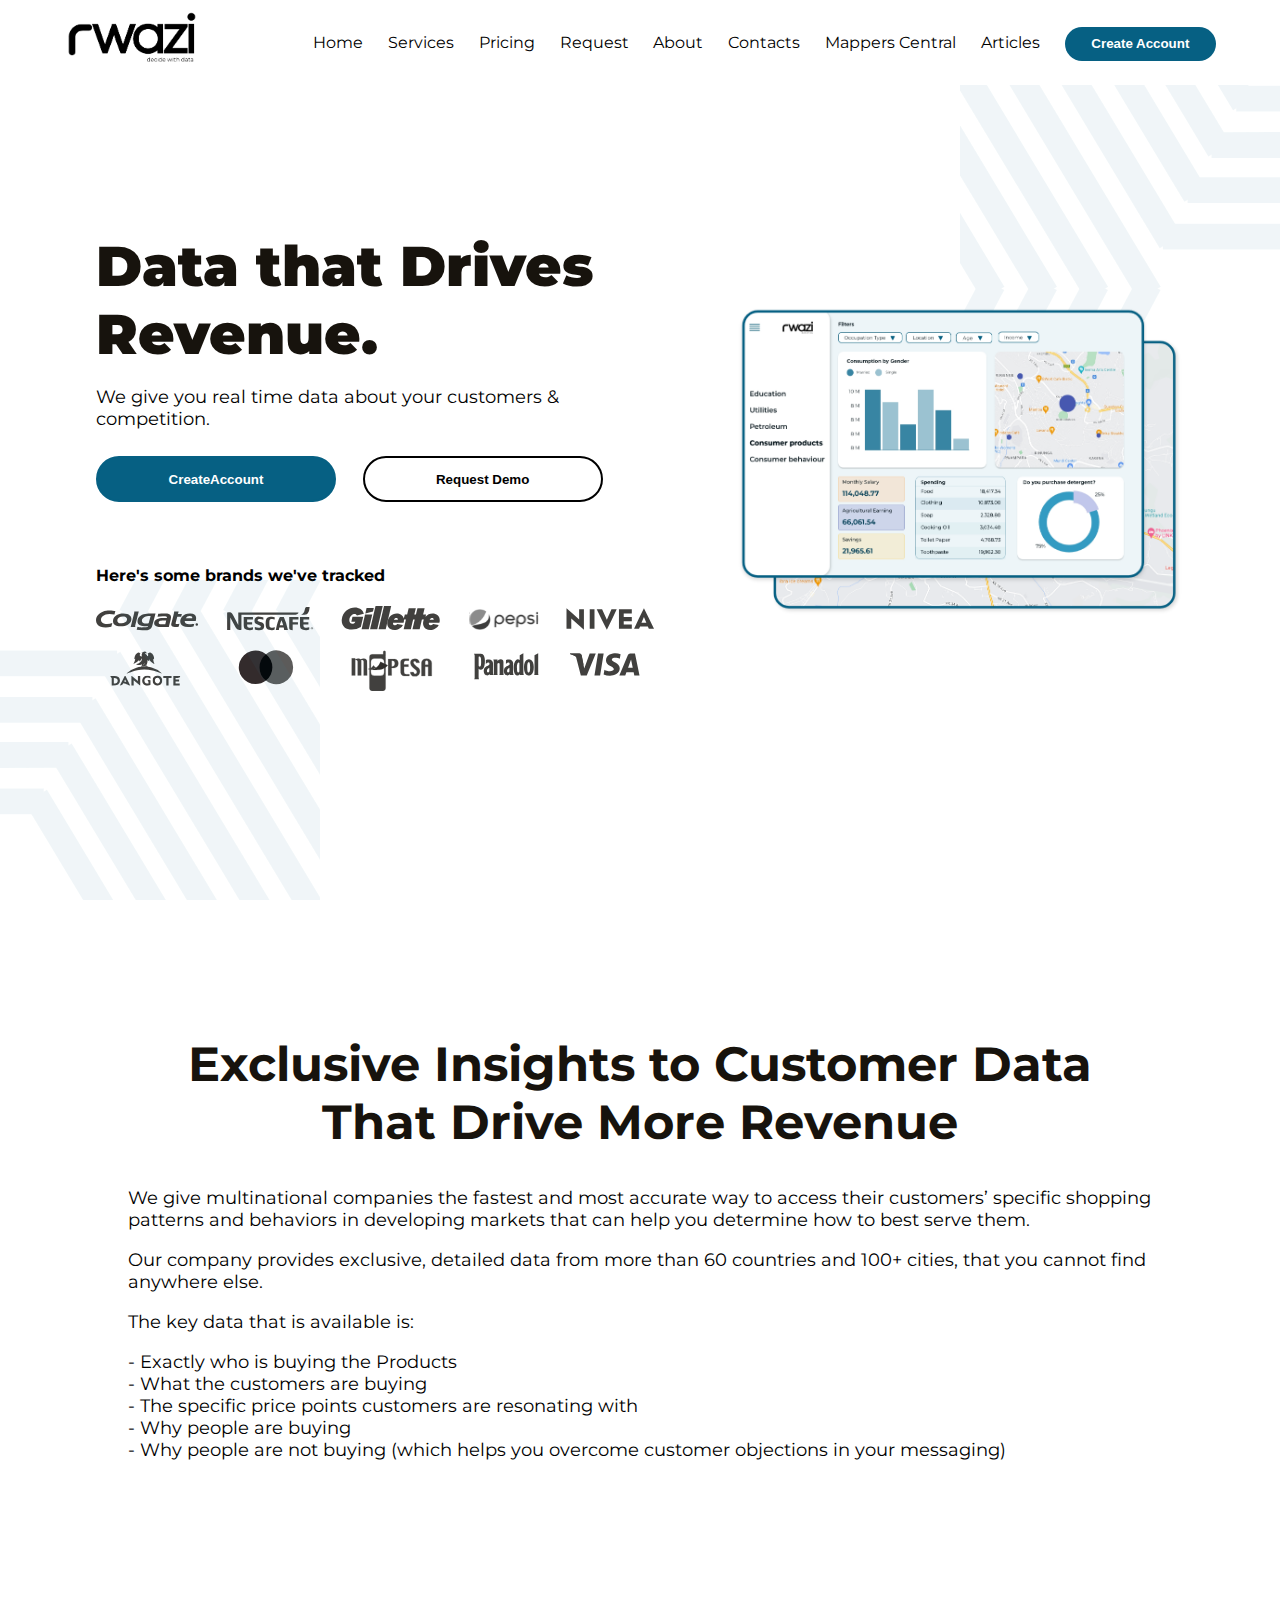
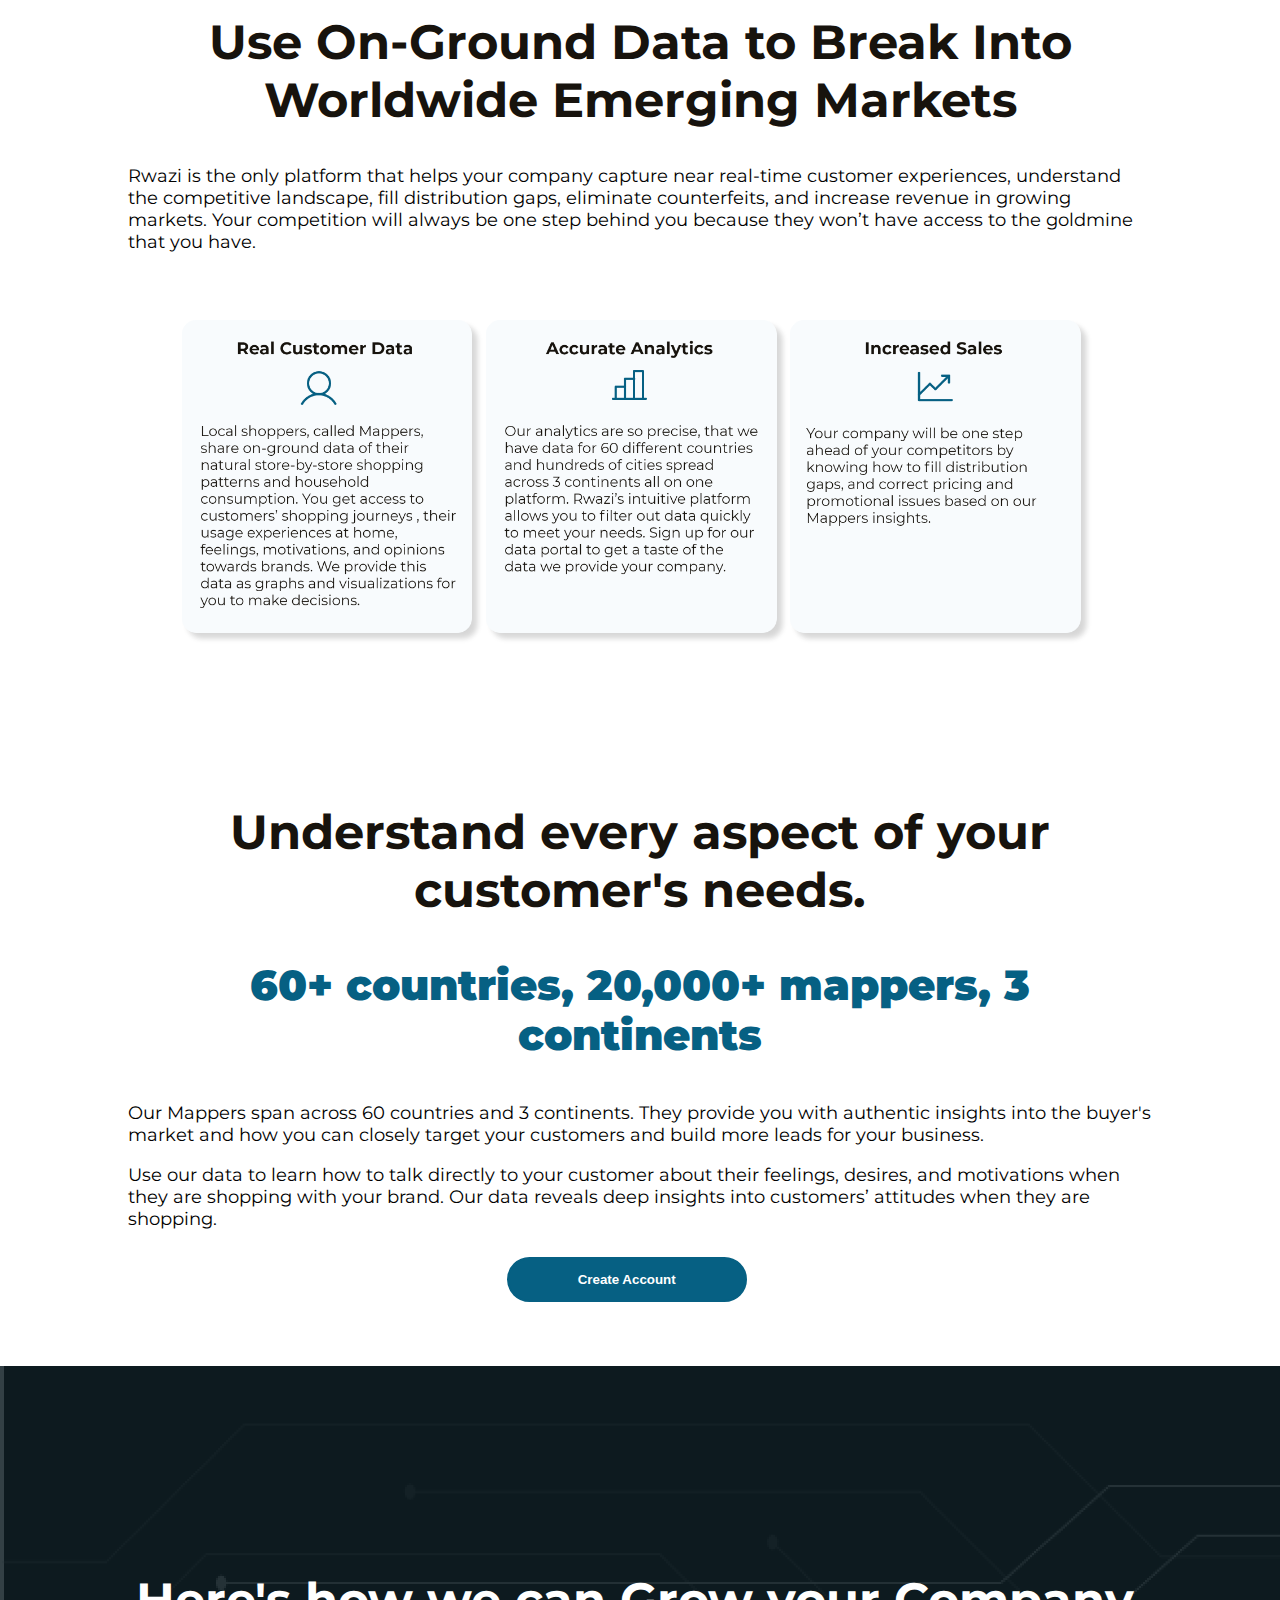
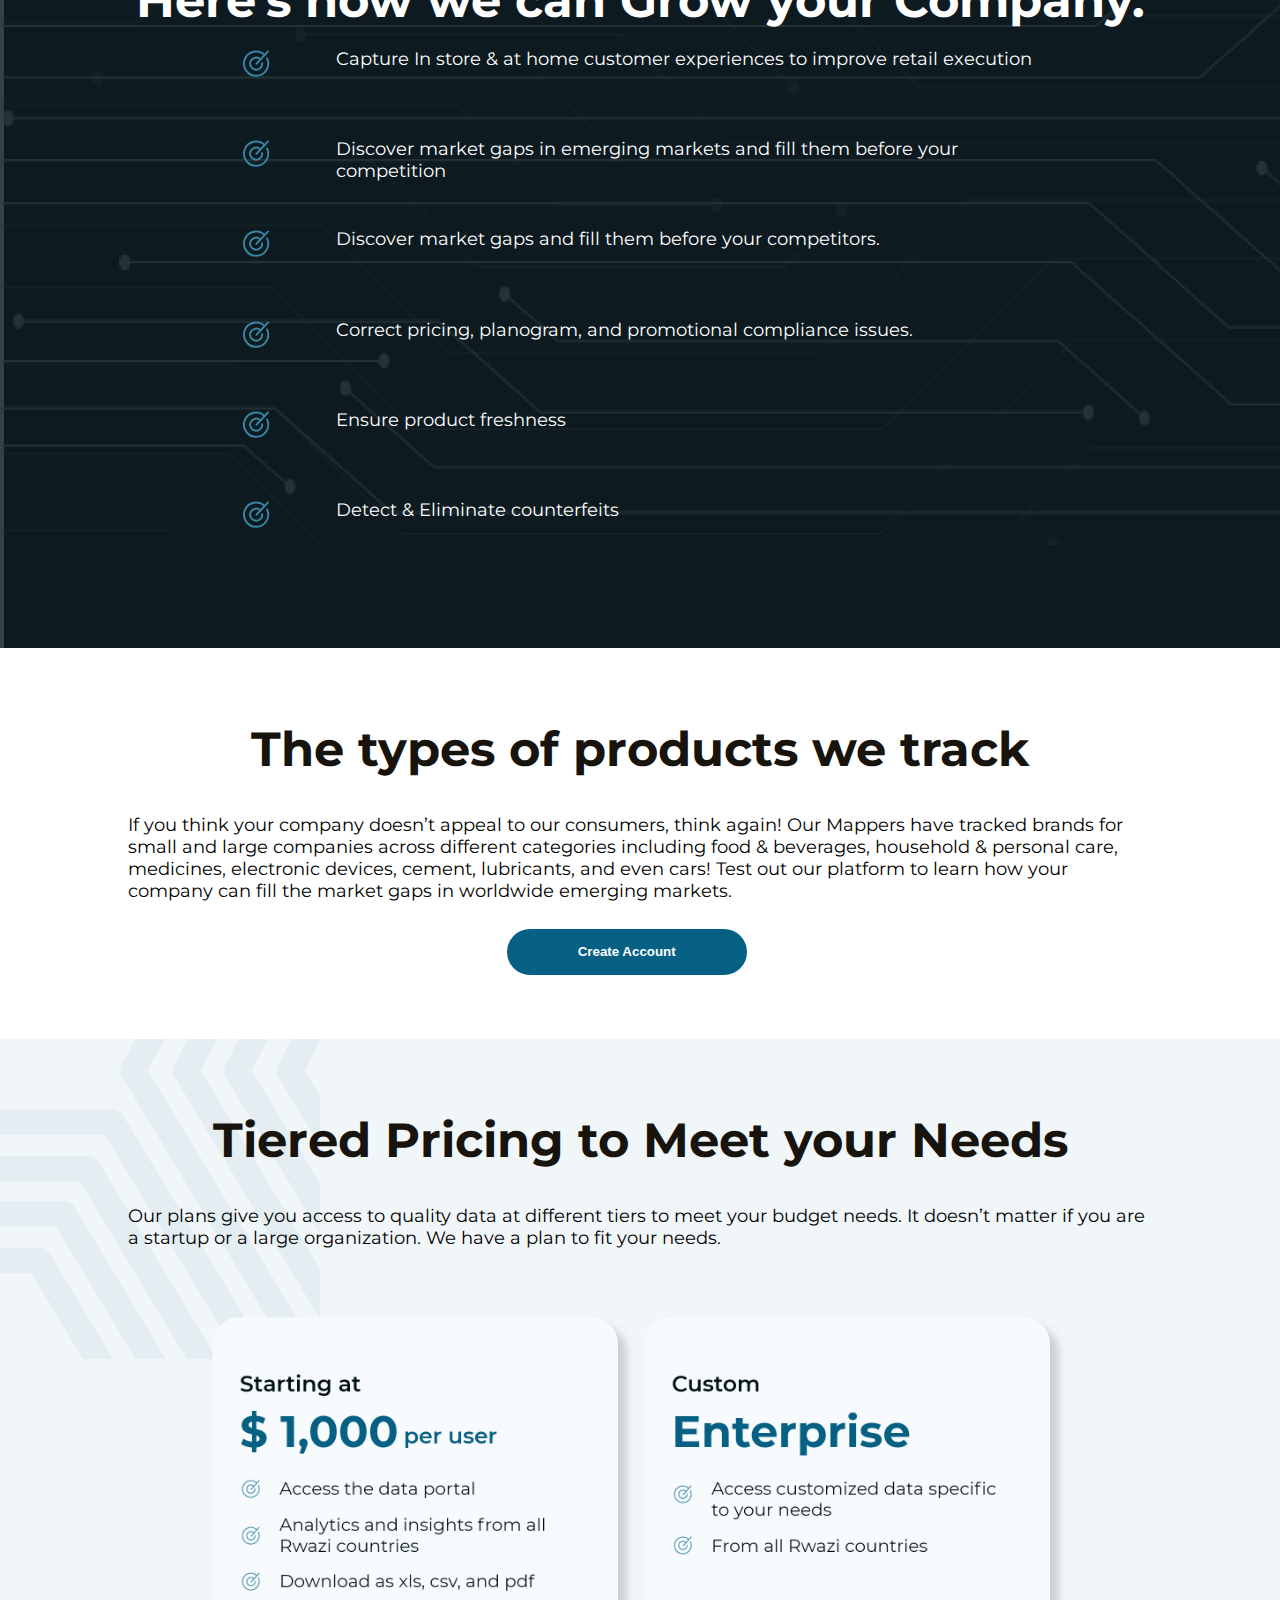
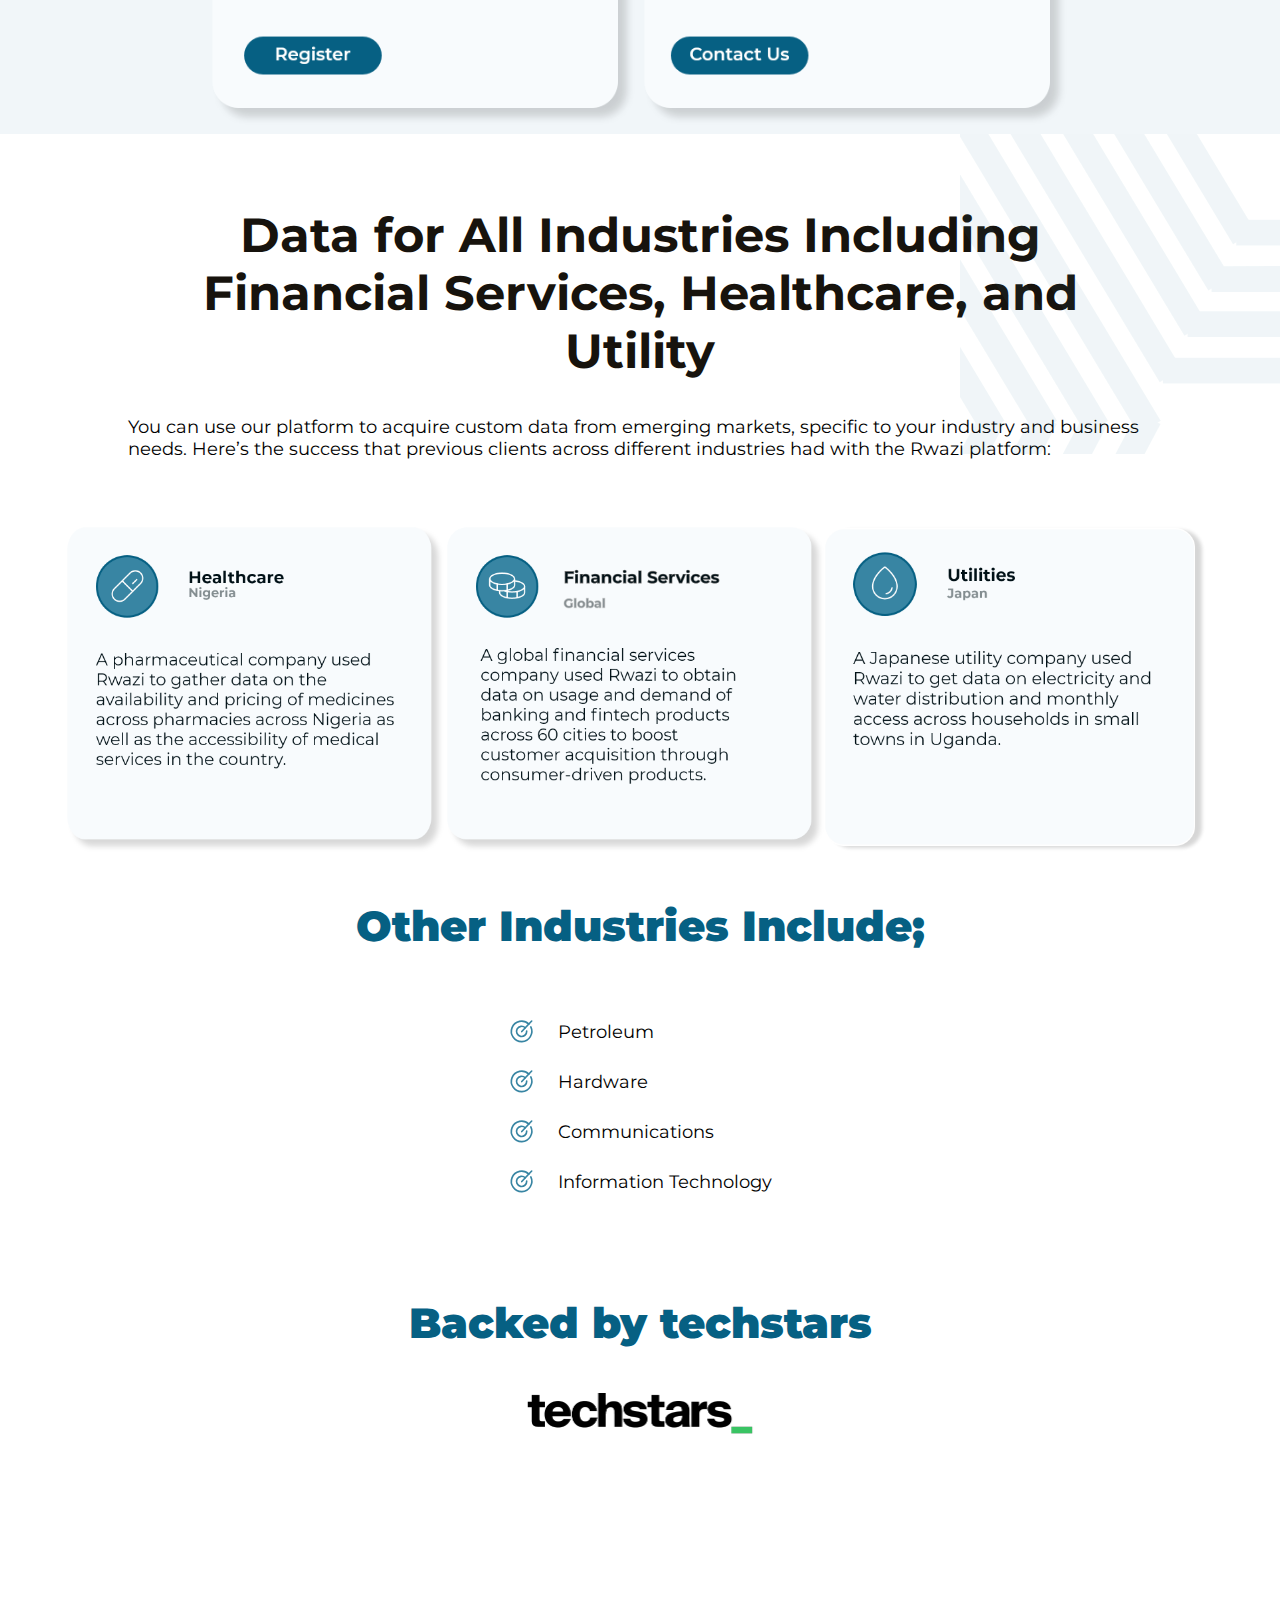
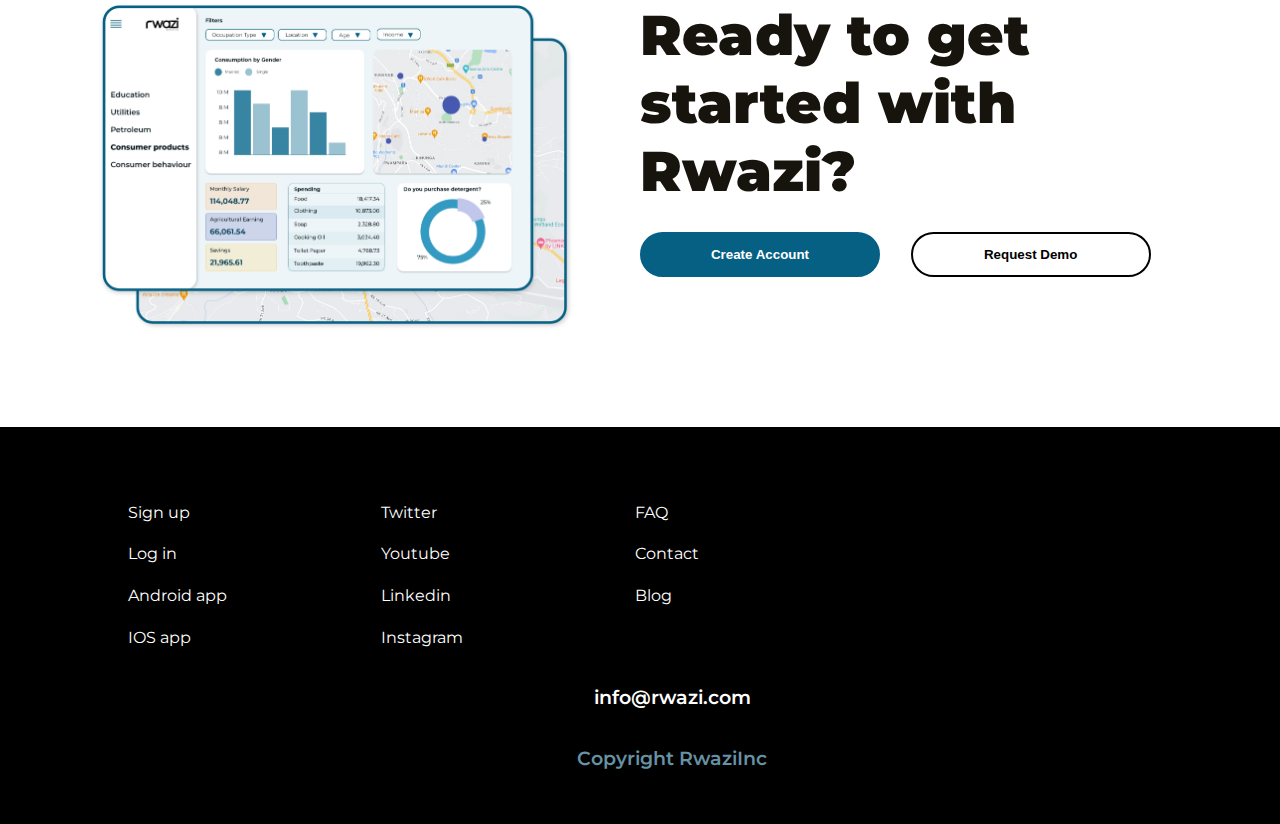
==== commit 324fdc61: "Adjusted copy" ====
--- a/index.html
+++ b/index.html
@@ -70,22 +70,59 @@
     </div>
     <div id="on-ground-data-section">
         <div class="body-text-container">
+            <h2>Exclusive Insights to Customer Data That Drive More Revenue</h2>
+            <p>
+                We give multinational companies the fastest and most accurate way to access their customers’ specific
+                shopping patterns
+                and behaviors in developing markets that can help you determine how to best serve them.
+            </p>
+            <p>
+                Our company provides exclusive, detailed data from more than 60 countries and 100+ cities, that you
+                cannot find anywhere
+                else.
+            </p>
+            <p>
+                The key data that is available is:
+            </p>
+            <p> - Exactly who is buying the Products <br>
+                - What the customers are buying <br>
+                - The specific price points customers are resonating with <br>
+                - Why people are buying <br>
+                - Why people are not buying (which helps you overcome customer objections in your messaging)
+
+            </p>
+        </div>
+        <div style="height: 5em;"></div>
+        <div class="body-text-container">
             <h2>Use On-Ground Data to Break Into Worldwide Emerging Markets</h2>
+            <p>
+                Rwazi is the only platform that helps your company capture near real-time customer experiences,
+                understand the
+                competitive landscape, fill distribution gaps, eliminate counterfeits, and increase revenue in growing
+                markets. Your
+                competition will always be one step behind you because they won’t have access to the goldmine that you
+                have.
+            </p>
         </div>
         <div id="on-ground-cards-grid">
             <img class="on-ground-card" src="static/on-ground-card-1.png">
             <img class="on-ground-card" src="static/on-ground-card-2.png">
             <img class="on-ground-card" src="static/on-ground-card-3.png">
         </div>
+
         <div style="height: 5em;"></div>
         <div class="body-text-container">
             <h2>Understand every aspect of your customer's needs.</h2>
             <h3 class="blue-h3">60+ countries, 20,000+ mappers, 3 continents</h3>
-            <p>Our network of 20,000+ mappers spans across 60 countries , 3 continents. They provide you with authentic
-                insights into
-                the buyer's market and how you can closely target your audience and build more leads.
-
-                Use our data to talk directly to your customer about their feelings, desires and motivations.</p>
+            <p>Our Mappers span across 60 countries and 3 continents. They provide you with authentic insights into the
+                buyer's market
+                and how you can closely target your customers and build more leads for your business.
+
+            </p>
+            <p>Use our data to learn how to talk directly to your customer about their feelings, desires, and
+                motivations when they are
+                shopping with your brand. Our data reveals deep insights into customers’ attitudes when they are
+                shopping.</p>
             <button class="teal-button" onclick="window.open('links.html')">Create Account</button>
         </div>
     </div>
@@ -117,12 +154,14 @@
     </div>
     <div id="product-type-section">
         <div class="body-text-container">
-            <h2>What Type of Products do we Track?</h2>
-            <p>If you think your company doesn’t appeal to our consumers, think again! Our Mappers have tracked small
-                and large
-                companies across different industries including Oil, Body Care, and even Cement Manufacturers! Test out
-                our platform to
-                learn how your company can fill the market gaps in the African Sub-Saharan region.</p>
+            <h2>The types of products we track</h2>
+            <p>If you think your company doesn’t appeal to our consumers, think again! Our Mappers have tracked brands
+                for small and
+                large companies across different categories including food & beverages, household & personal care,
+                medicines, electronic
+                devices, cement, lubricants, and even cars! Test out our platform to learn how your company can fill the
+                market gaps in
+                worldwide emerging markets.</p>
             <button class="teal-button" onclick="window.open('links.html')">Create Account</button>
         </div>
     </div>
@@ -148,7 +187,12 @@
     </div>
     <div id="previous-clients-section">
         <div class="body-text-container">
-            <h2>Here's how Previous Clients have Succeeded with Rwazi</h2>
+            <h2>Data for All Industries Including Financial Services, Healthcare, and Utility</h2>
+            <p>
+                You can use our platform to acquire custom data from emerging markets, specific to your industry and
+                business needs.
+                Here’s the success that previous clients across different industries had with the Rwazi platform:
+            </p>
 
         </div>
         <div id="past-clients-grid">
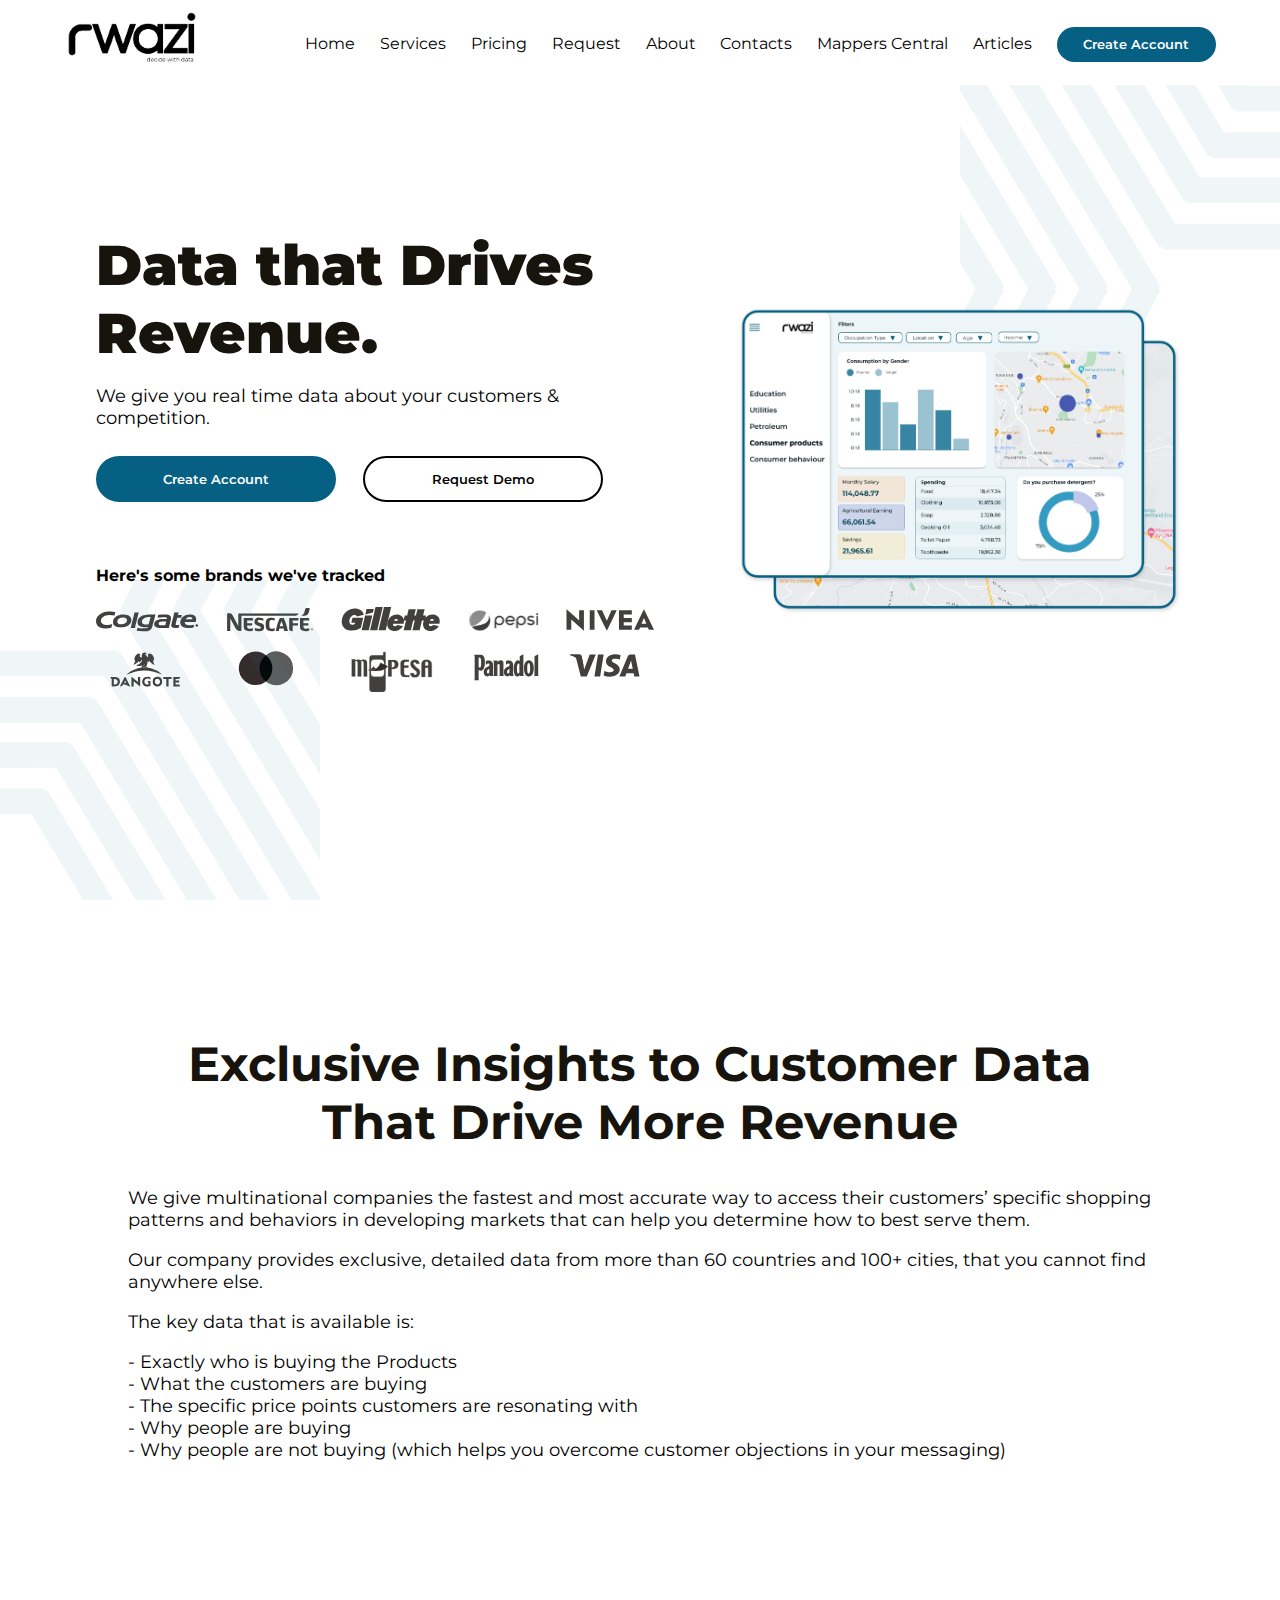
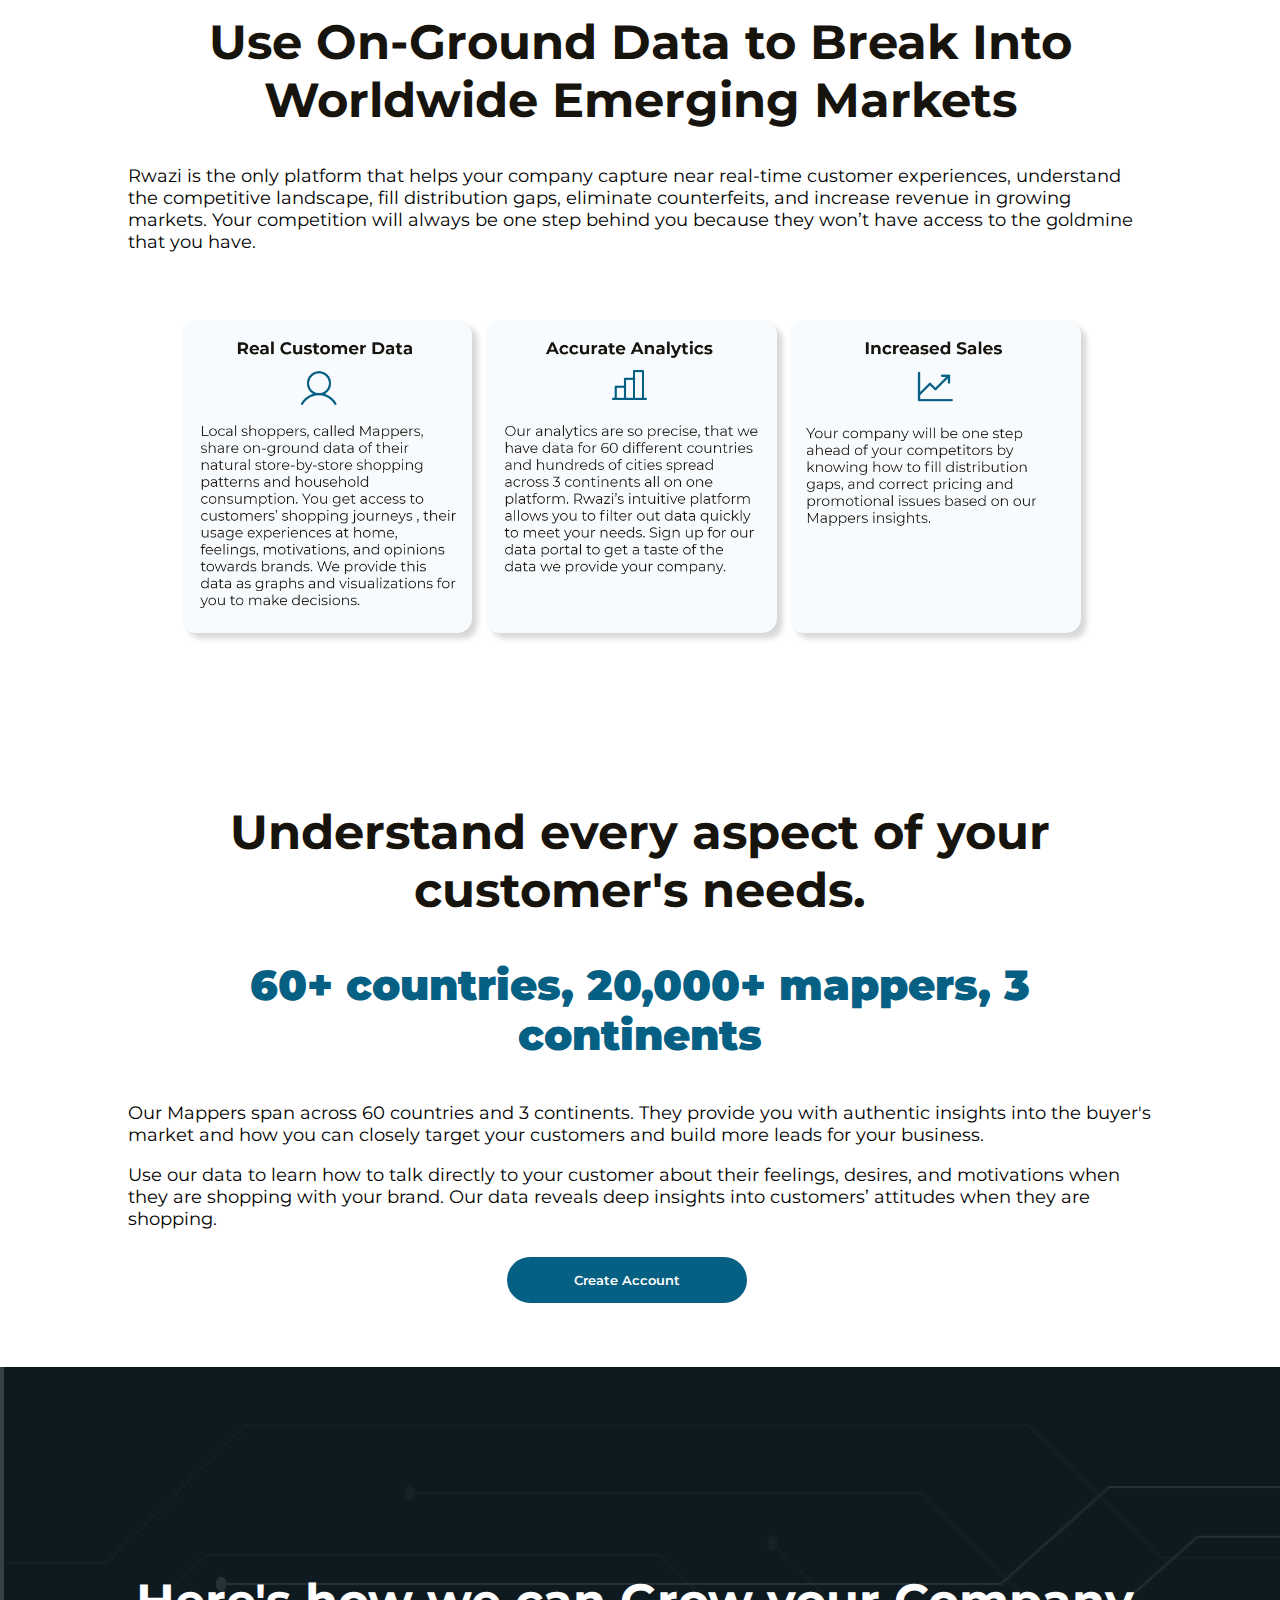
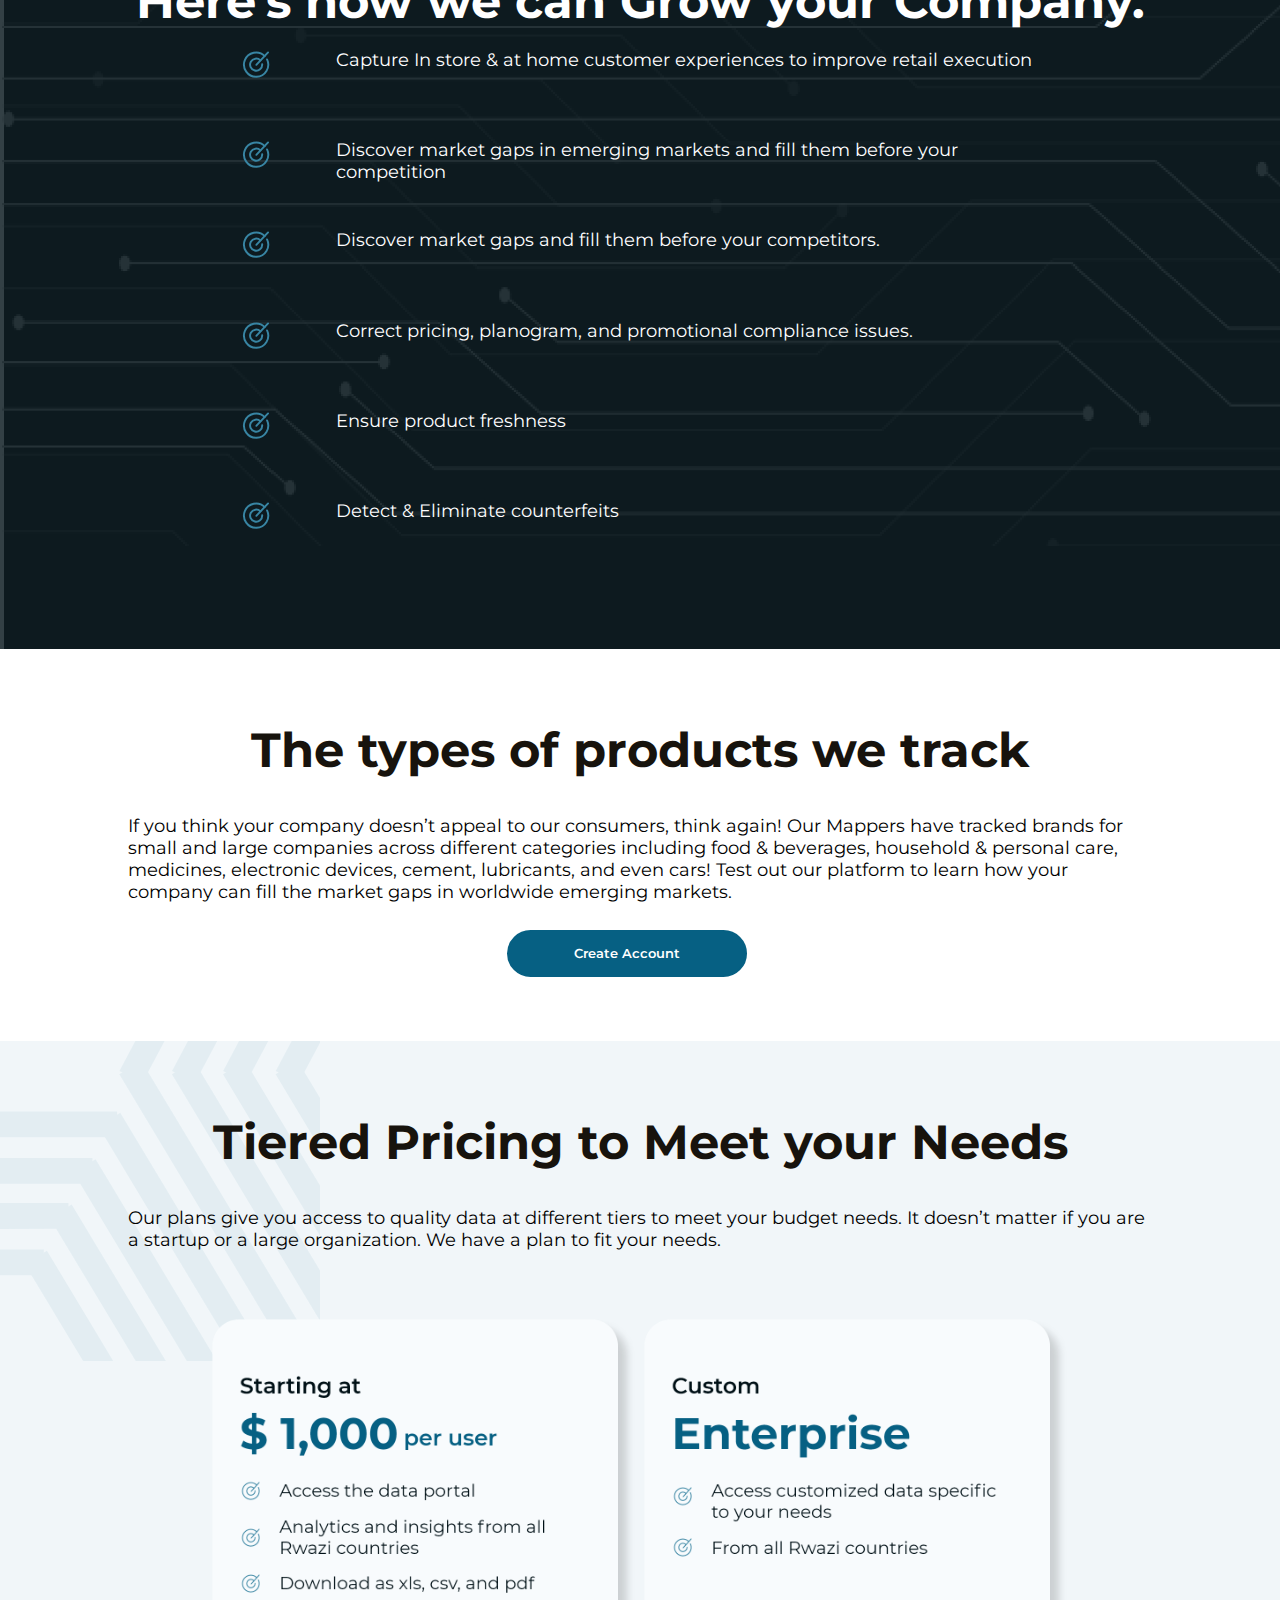
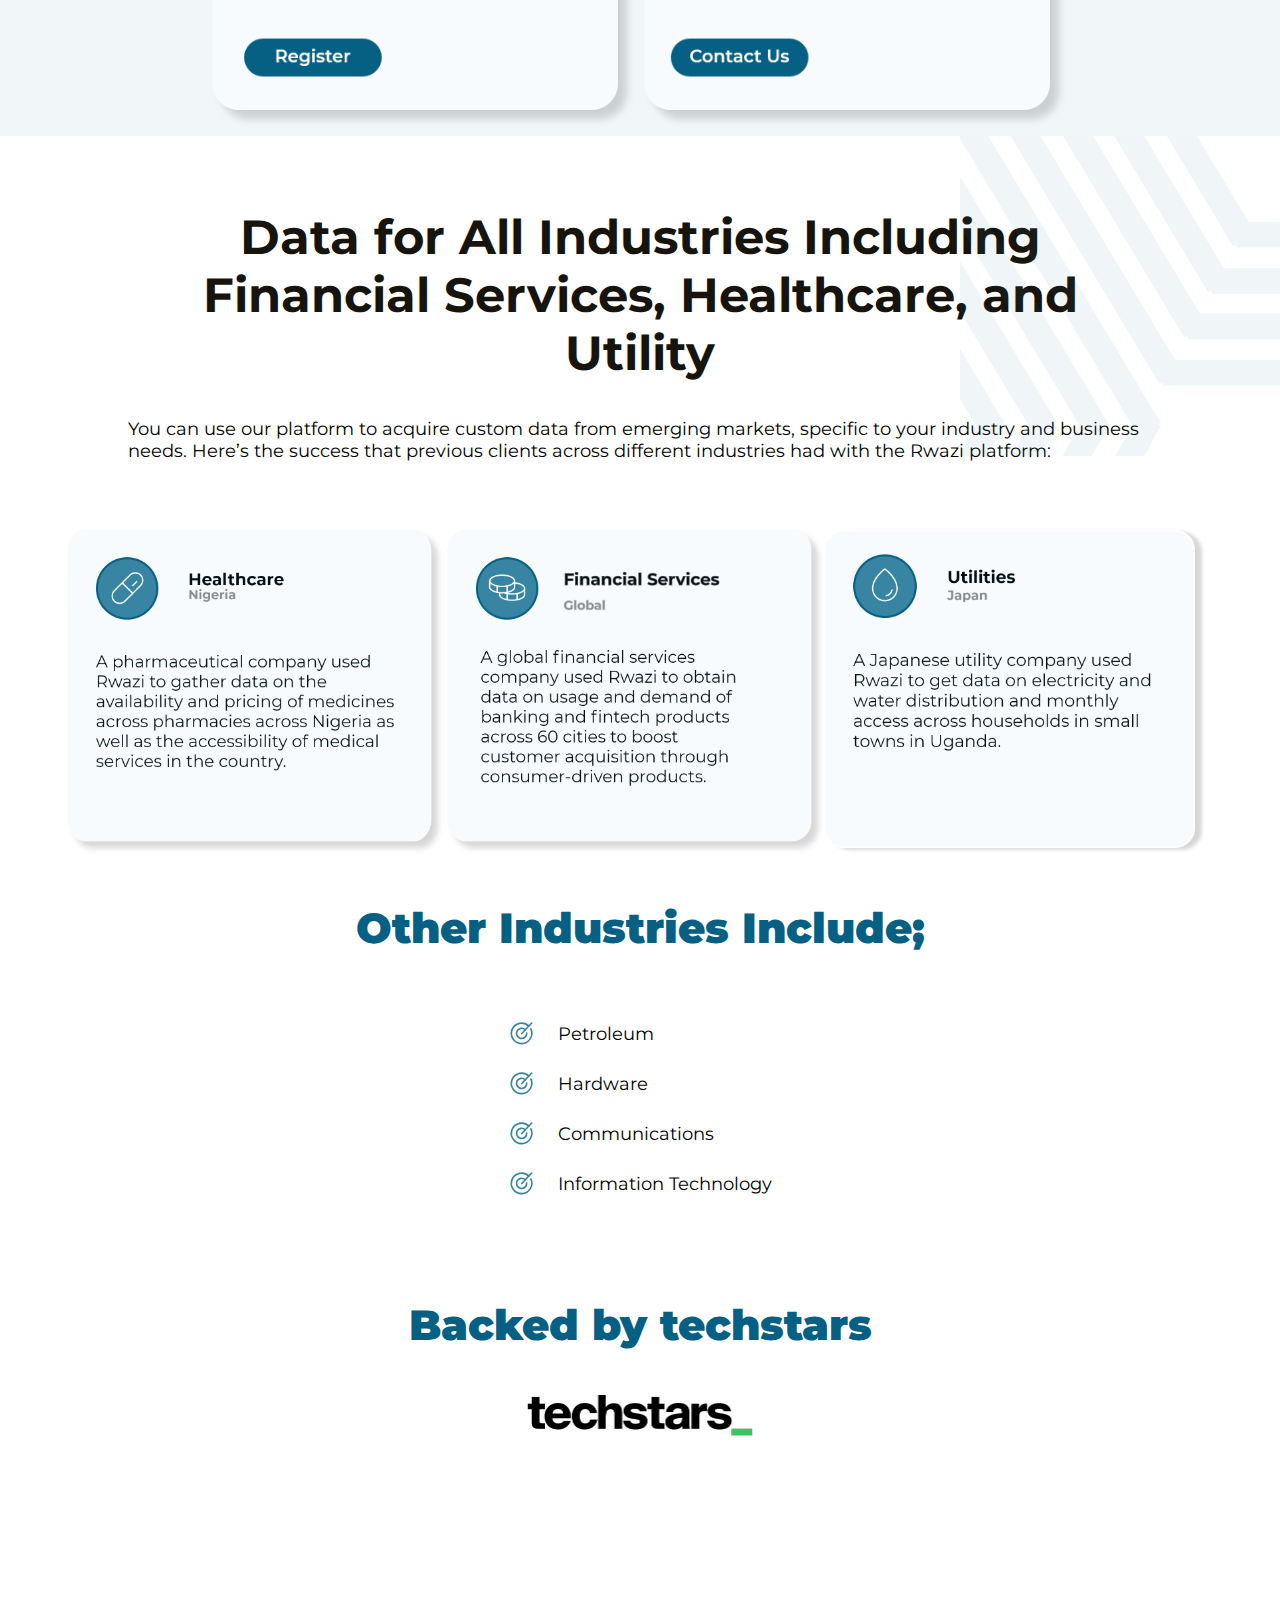
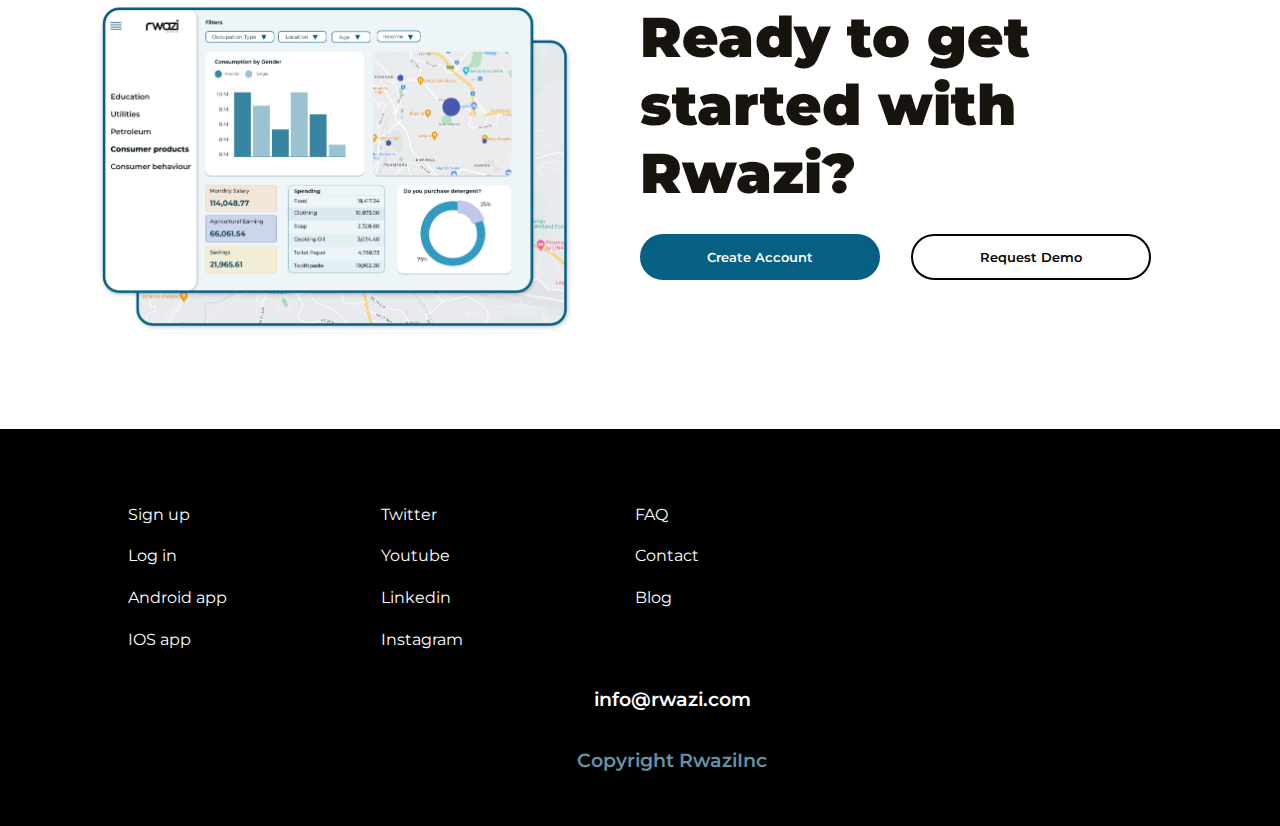
==== commit 58f720be: "fixed button font" ====
--- a/index.html
+++ b/index.html
@@ -32,8 +32,10 @@
             <span class="nav-link"><a href="links.html"> Contacts </a></span>
             <span class="nav-link"><a href="links.html"> Mappers Central </a></span>
             <span class="nav-link"><a href="links.html"> Articles </a></span>
-            <span class="nav-link"><button onclick="window.open('links.html')" class="button-nav">Create
-                    Account</button></span>
+            <span class="nav-link">
+                <button onclick="window.open('links.html')" class="button-nav">Create Account</button>
+
+            </span>
 
 
         </div>
@@ -48,7 +50,7 @@
                         <h1>Data that Drives Revenue.</h1>
                         <p>We give you real time data about your customers & competition.</p>
                         <span><button style="margin-right: 2em;" onclick="window.open('links.html')"
-                                class="teal-button">CreateAccount</button></span><span><button class="naked-button"
+                                class="teal-button">Create Account</button></span><span><button class="naked-button"
                                 onclick="window.open('links.html')">Request Demo</button></span>
                     </div>
                     <div class="brand-logo-section">
--- a/style.css
+++ b/style.css
@@ -91,6 +91,7 @@
     border-radius: 35px;
     font-weight:  600;
     color: white;
+    font-family: 'Montserrat', sans-serif;
 }
 .button-nav:hover {
     background-color: black;
@@ -138,6 +139,7 @@
     color: white;
     margin-top: 2em;
     margin-right: 2em;
+    font-family: 'Montserrat', sans-serif;
 }
 .teal-button:hover {
     background-color: black;
@@ -155,6 +157,7 @@
     font-weight: 600;
     color: black;
     margin-top: 1em;
+    font-family: 'Montserrat', sans-serif;
 }
 .naked-button:hover {
     background-color: black;
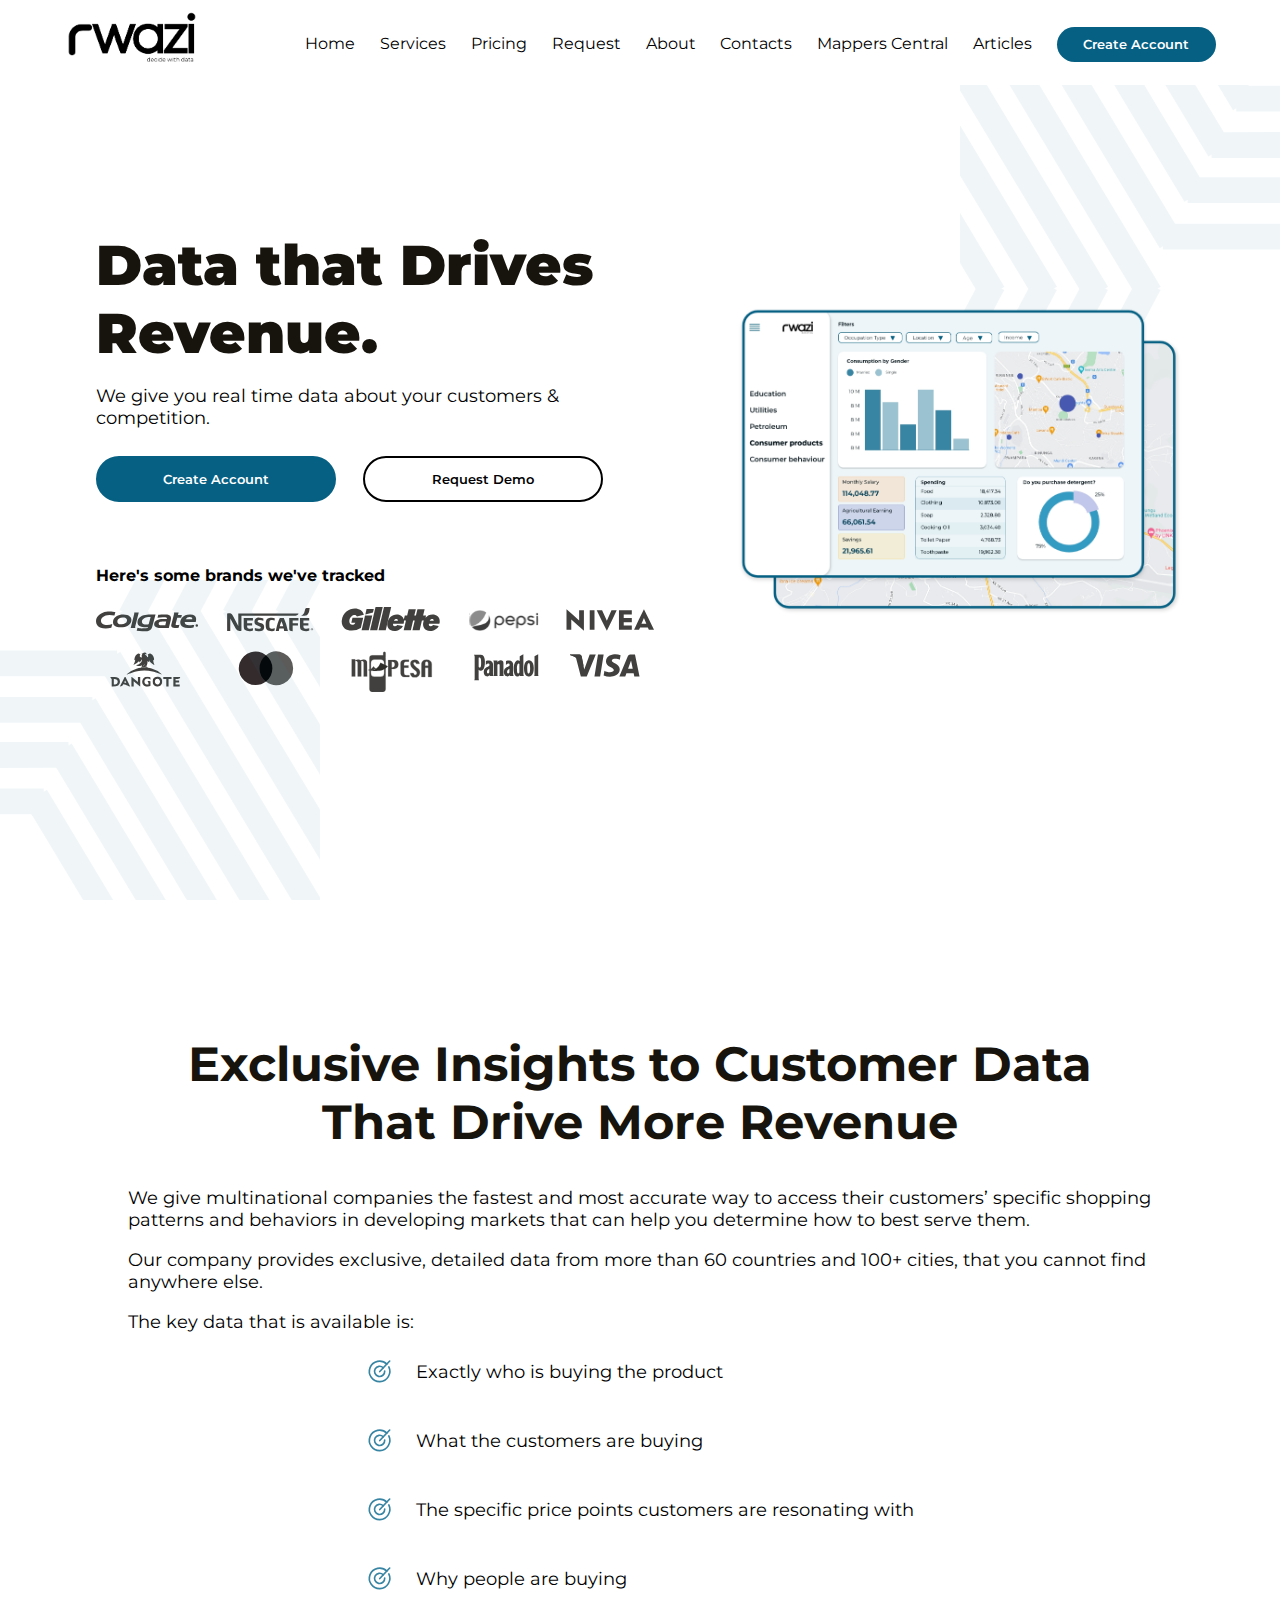
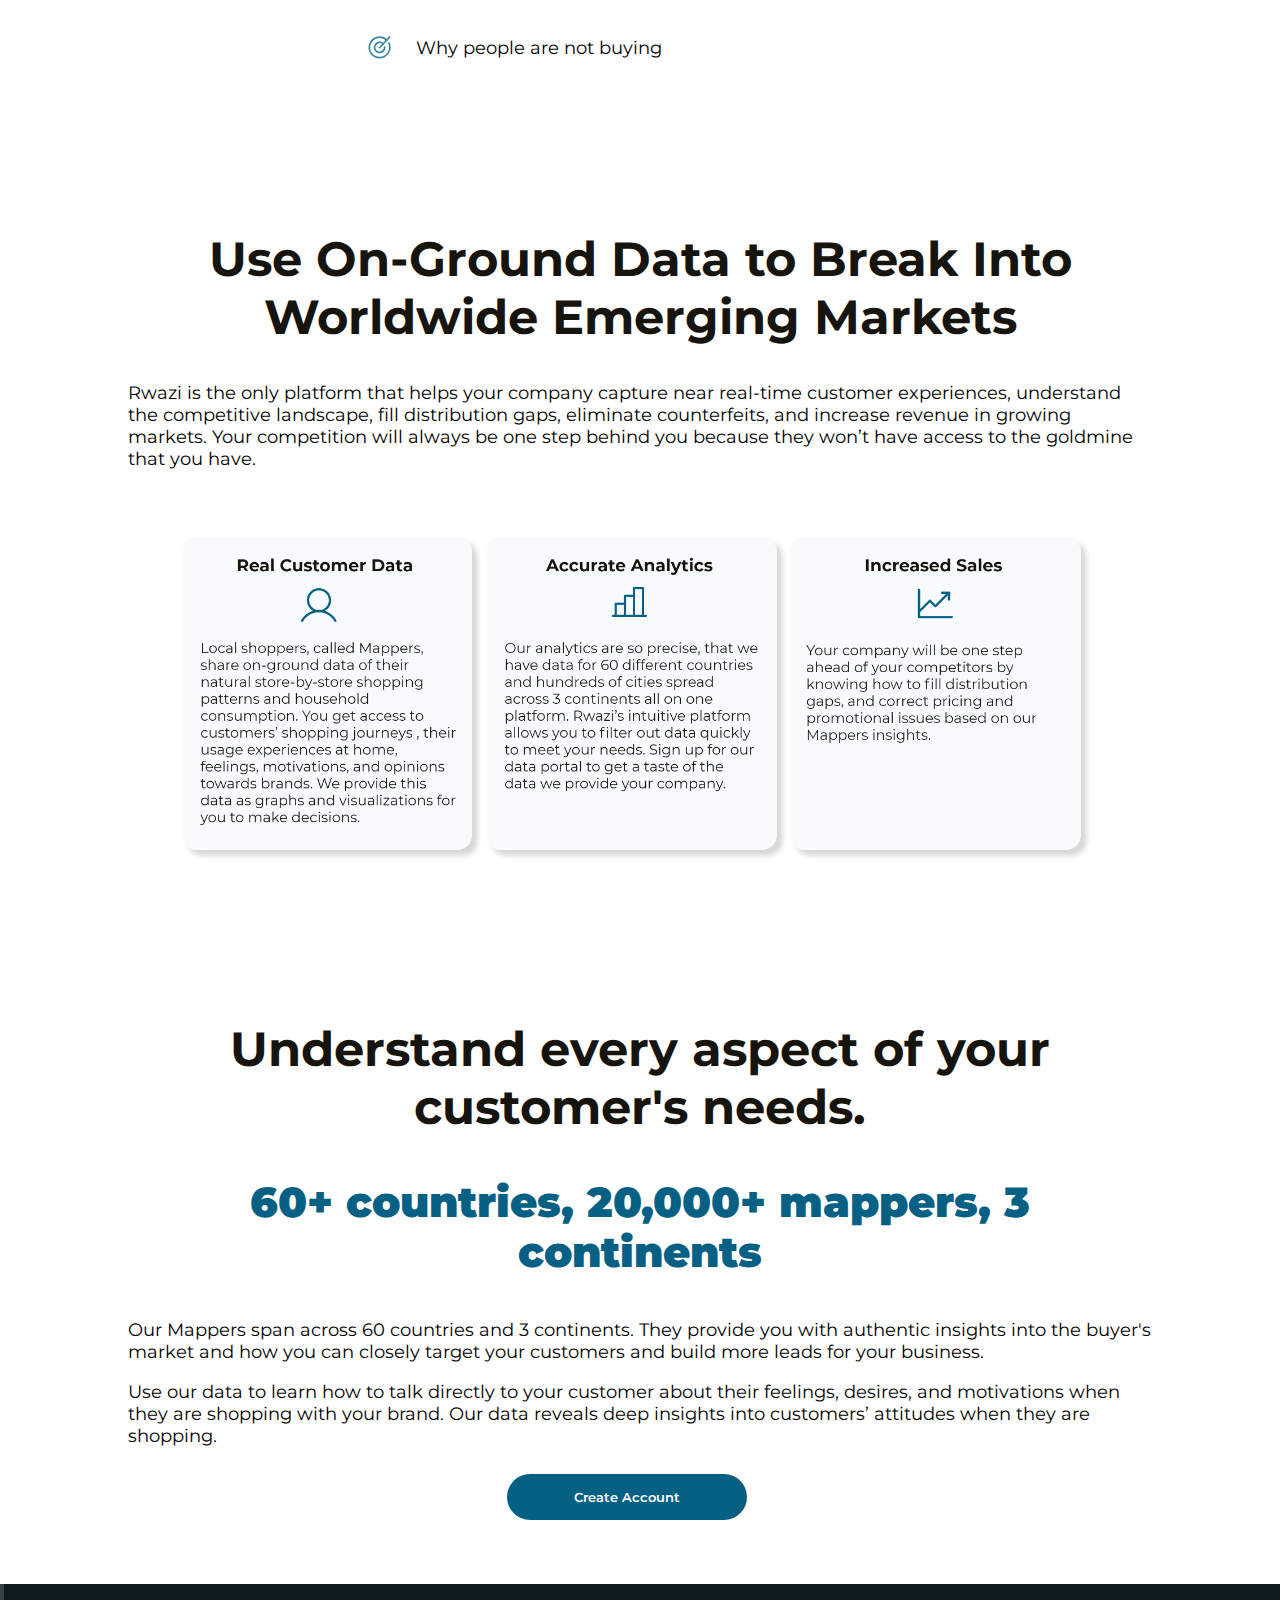
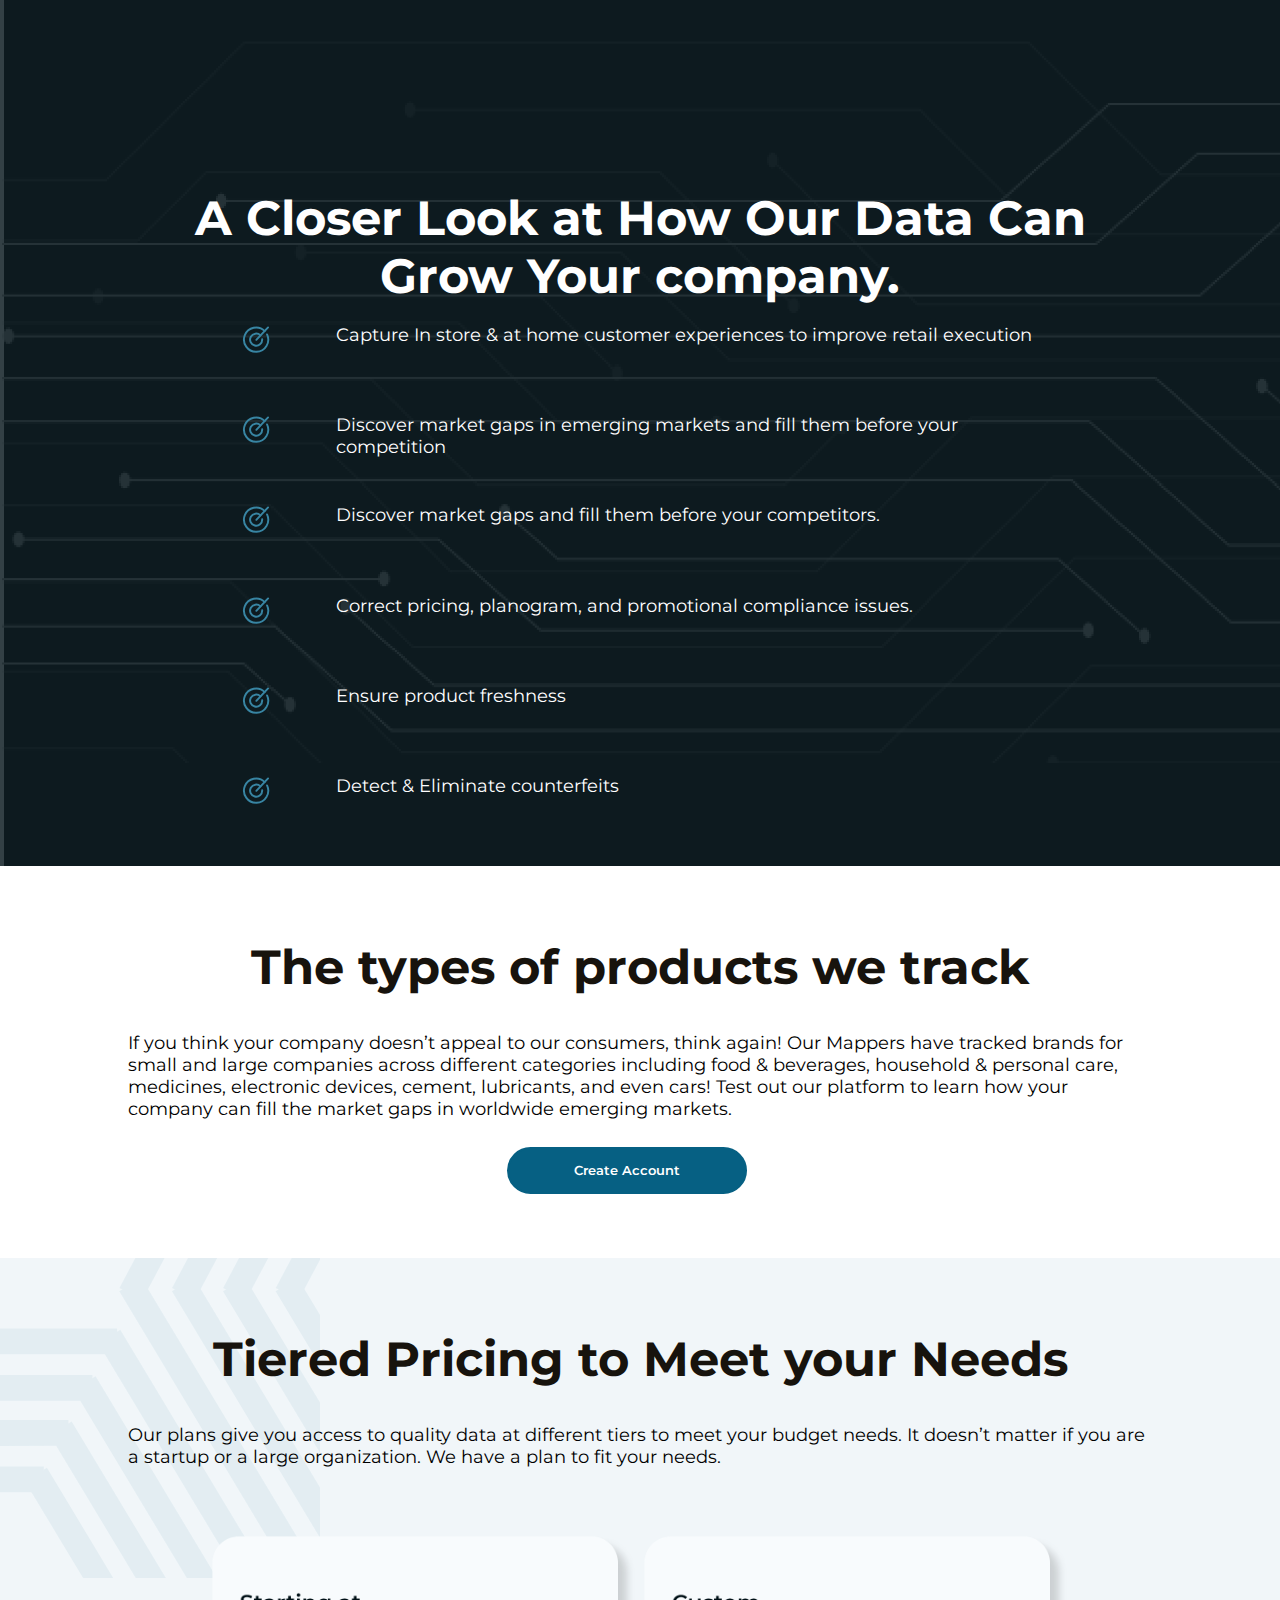
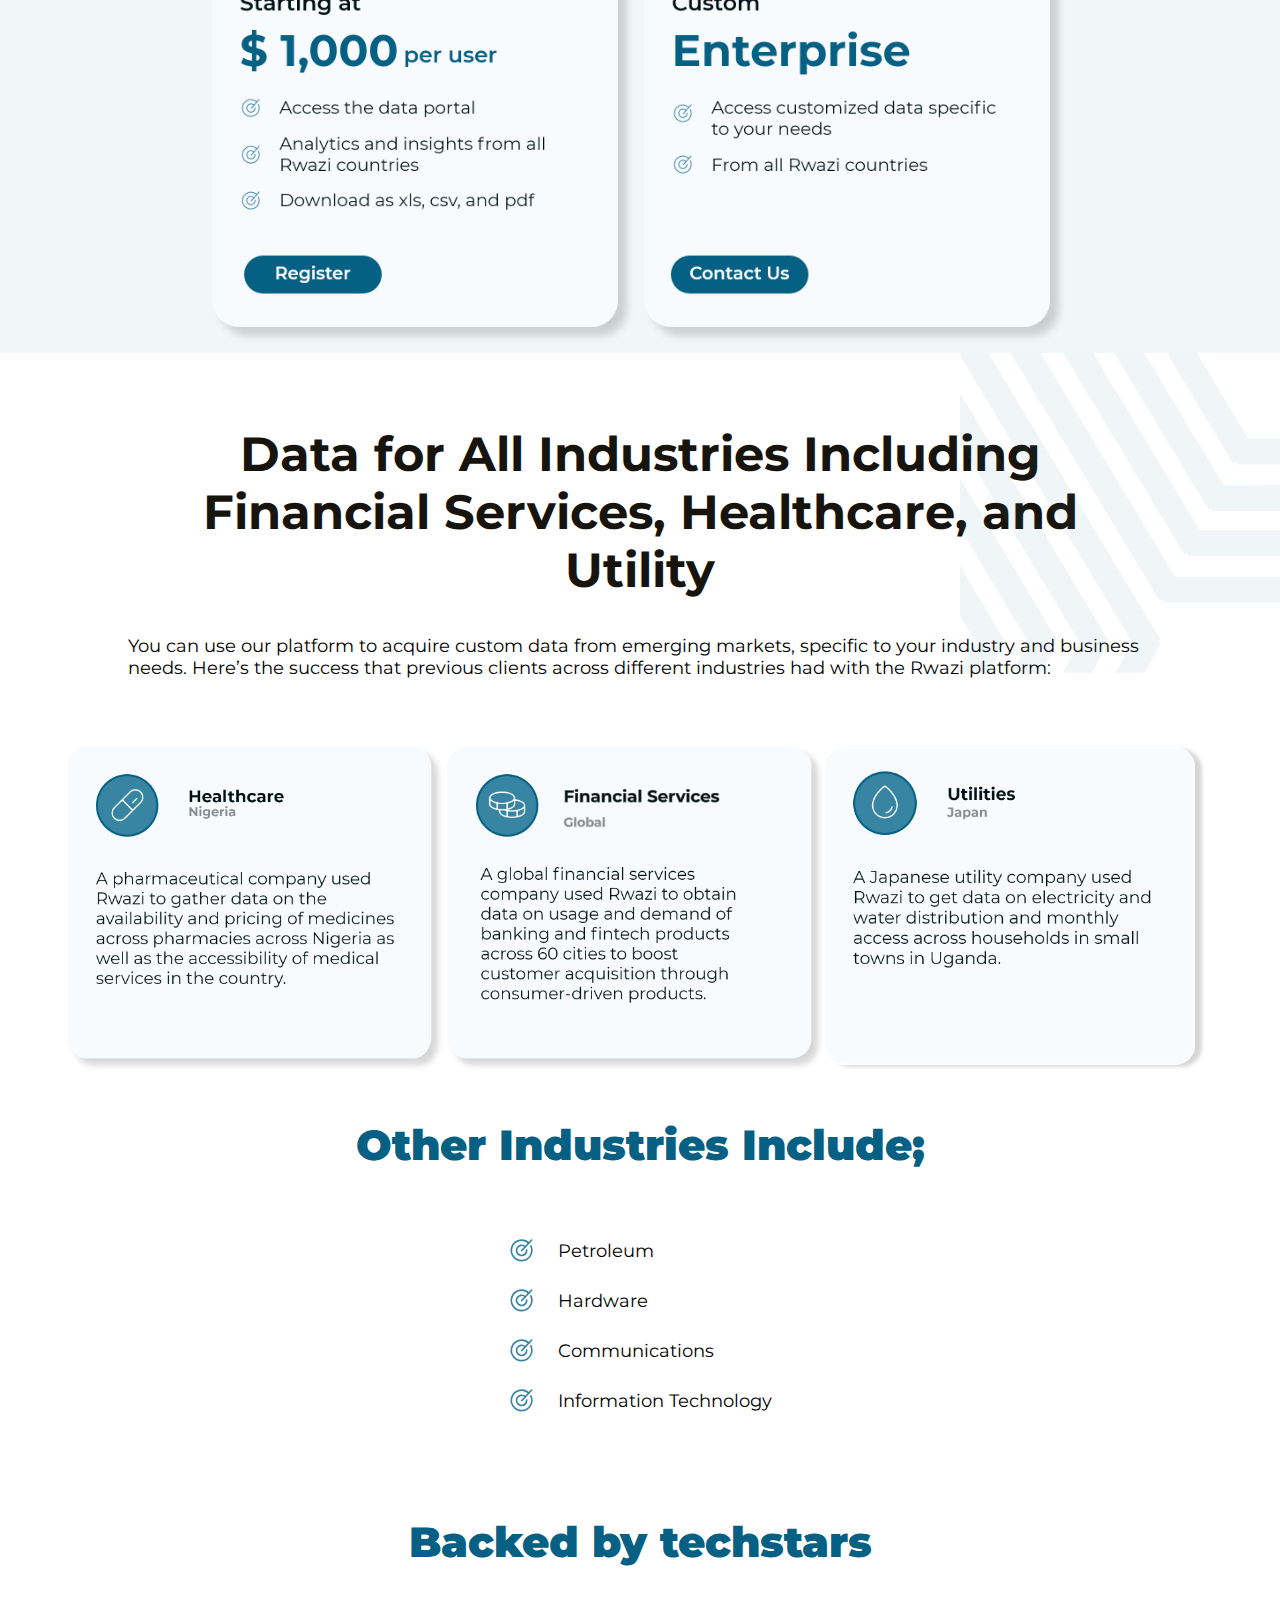
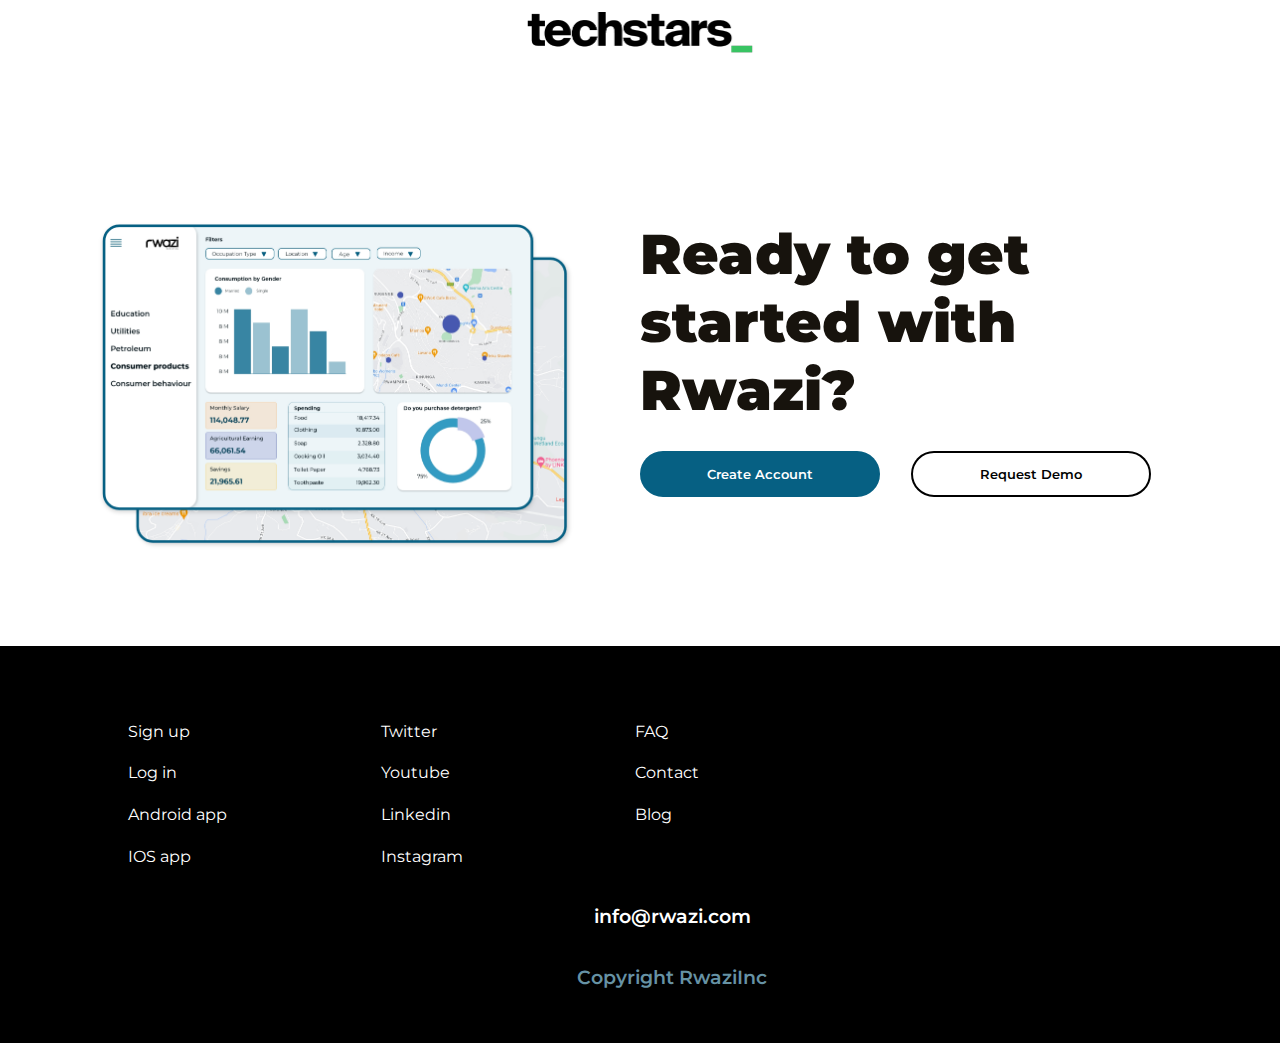
==== commit 46c7088b: "more tweaks" ====
--- a/index.html
+++ b/index.html
@@ -86,13 +86,23 @@
             <p>
                 The key data that is available is:
             </p>
-            <p> - Exactly who is buying the Products <br>
-                - What the customers are buying <br>
-                - The specific price points customers are resonating with <br>
-                - Why people are buying <br>
-                - Why people are not buying (which helps you overcome customer objections in your messaging)
-
-            </p>
+            <div style="display: inline-block;">
+                <p><img class="other-industries-bullet-point" src="static/teal-bullet-point.svg"> Exactly who is buying
+                    the product</p><br>
+                <p><img class="other-industries-bullet-point" src="static/teal-bullet-point.svg"> What the customers are
+                    buying</p>
+                <br>
+                <p><img class="other-industries-bullet-point" src="static/teal-bullet-point.svg"> The specific price
+                    points customers are resonating with</p>
+                <br>
+                <p><img class="other-industries-bullet-point" src="static/teal-bullet-point.svg"> Why people are buying
+                </p>
+                <br>
+                <p><img class="other-industries-bullet-point" src="static/teal-bullet-point.svg"> Why people are not
+                    buying </p>
+                <br>
+
+            </div>
         </div>
         <div style="height: 5em;"></div>
         <div class="body-text-container">
@@ -133,7 +143,7 @@
         <div id="closer-look-overlay"></div>
         <div id="closer-look-content">
             <div id="closer-look-body-text-container" class="body-text-container">
-                <h2>Here's how we can Grow your Company.</h2>
+                <h2>A Closer Look at How Our Data Can Grow Your company.</h2>
                 <div id="grow-company-grid">
 
                     <img class="teal-bullet-point" src="static/teal-bullet-point.svg">
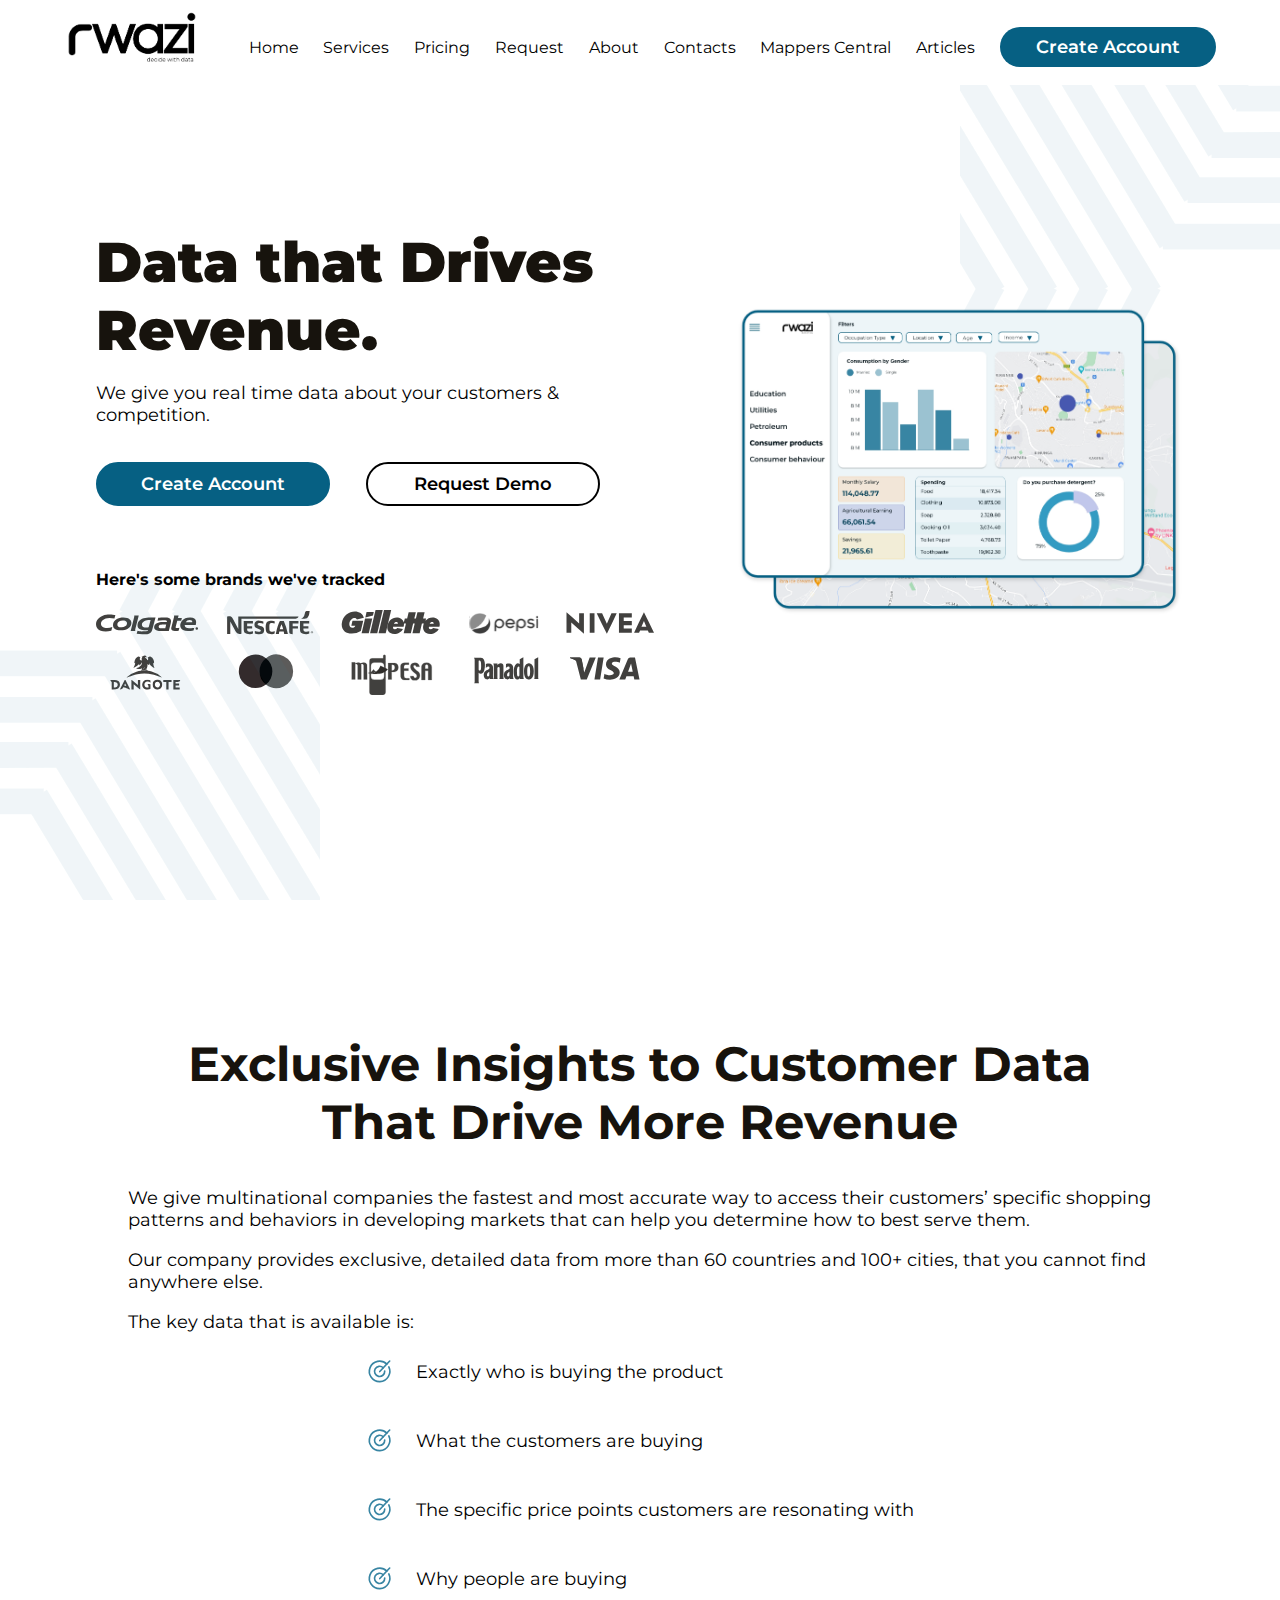
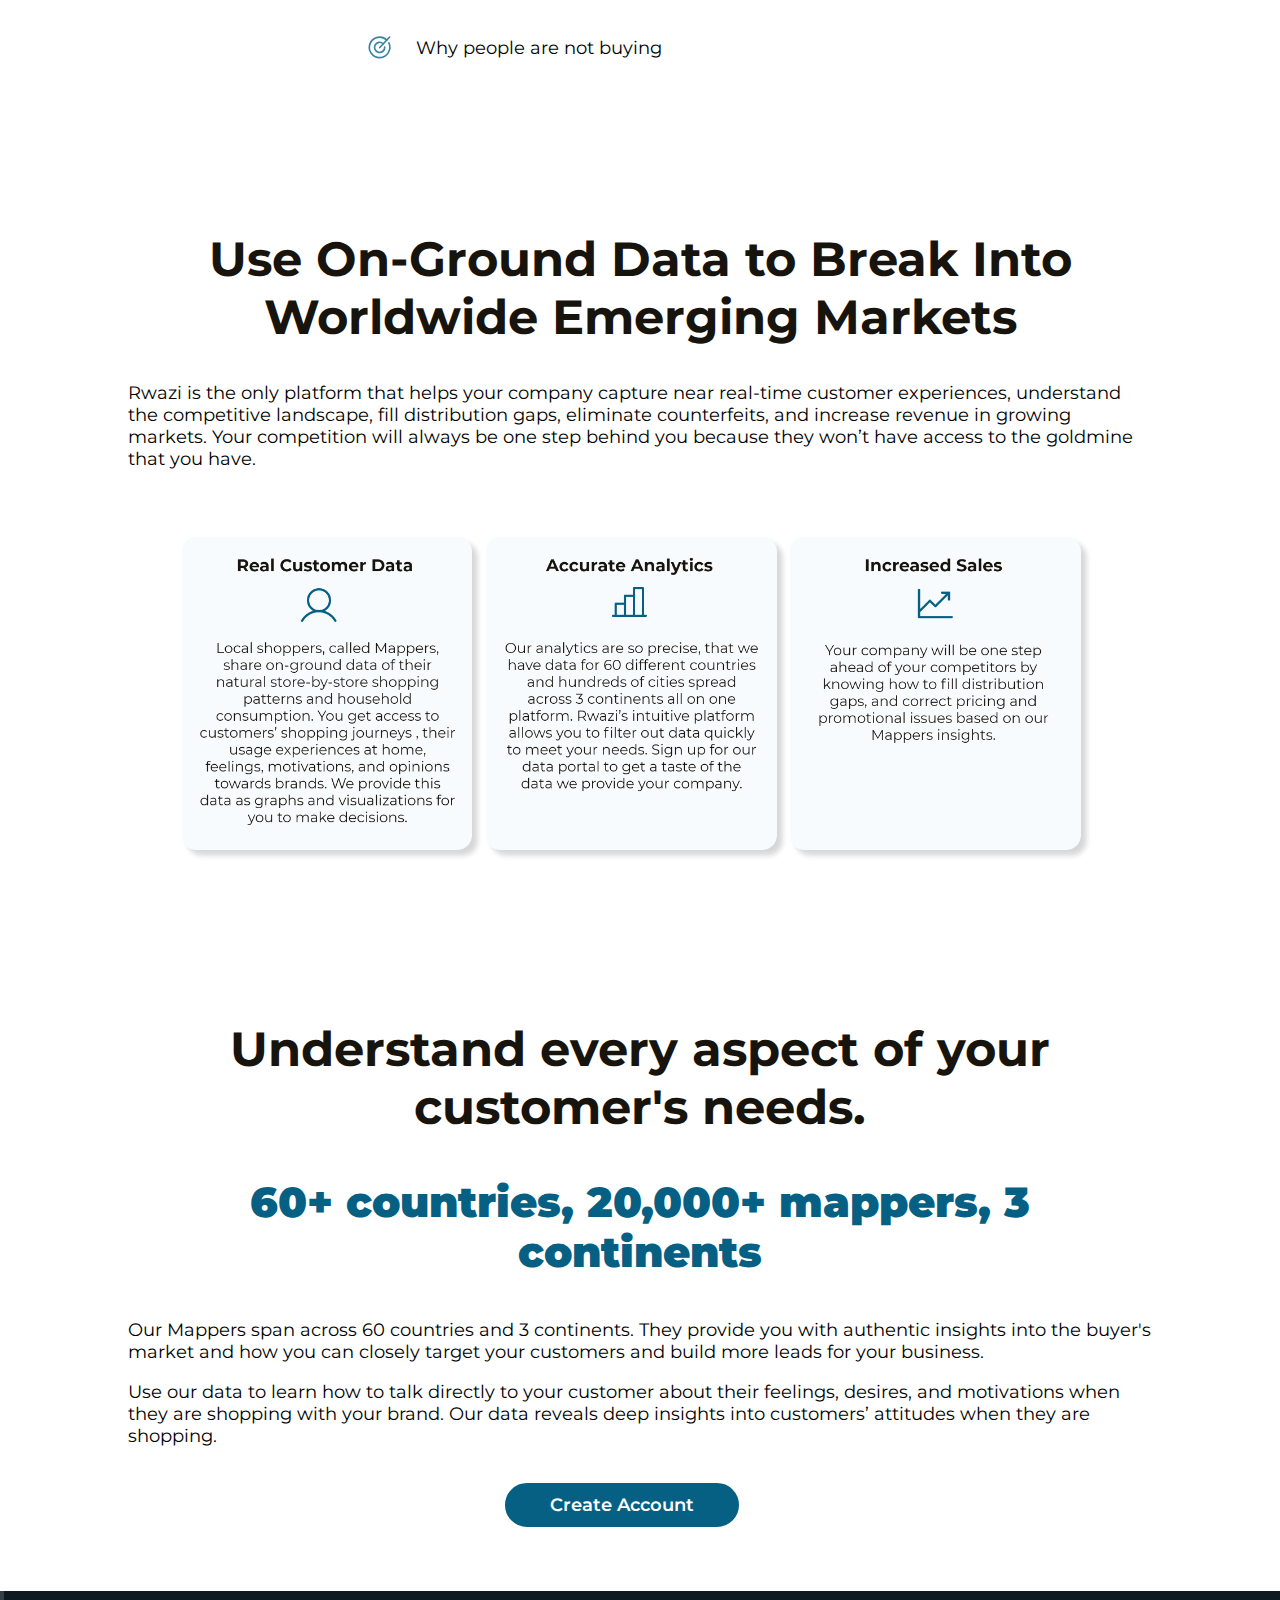
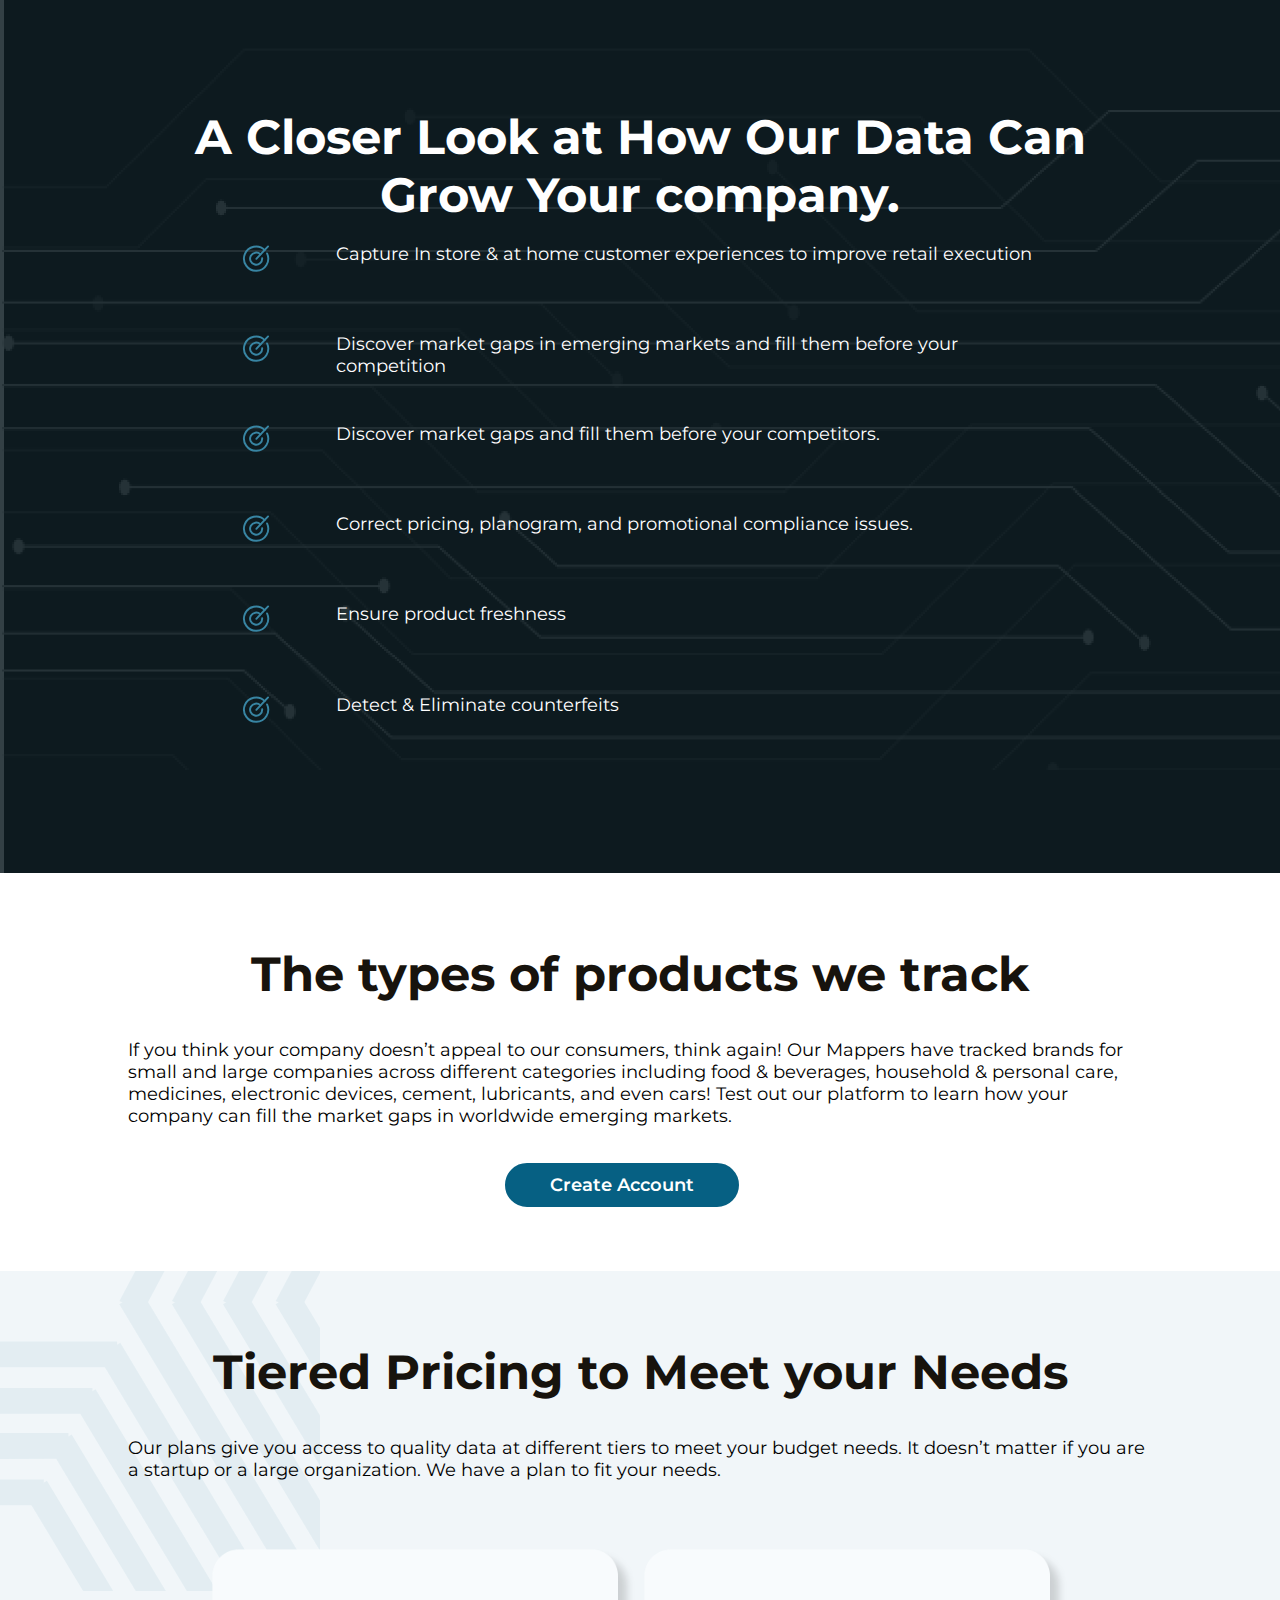
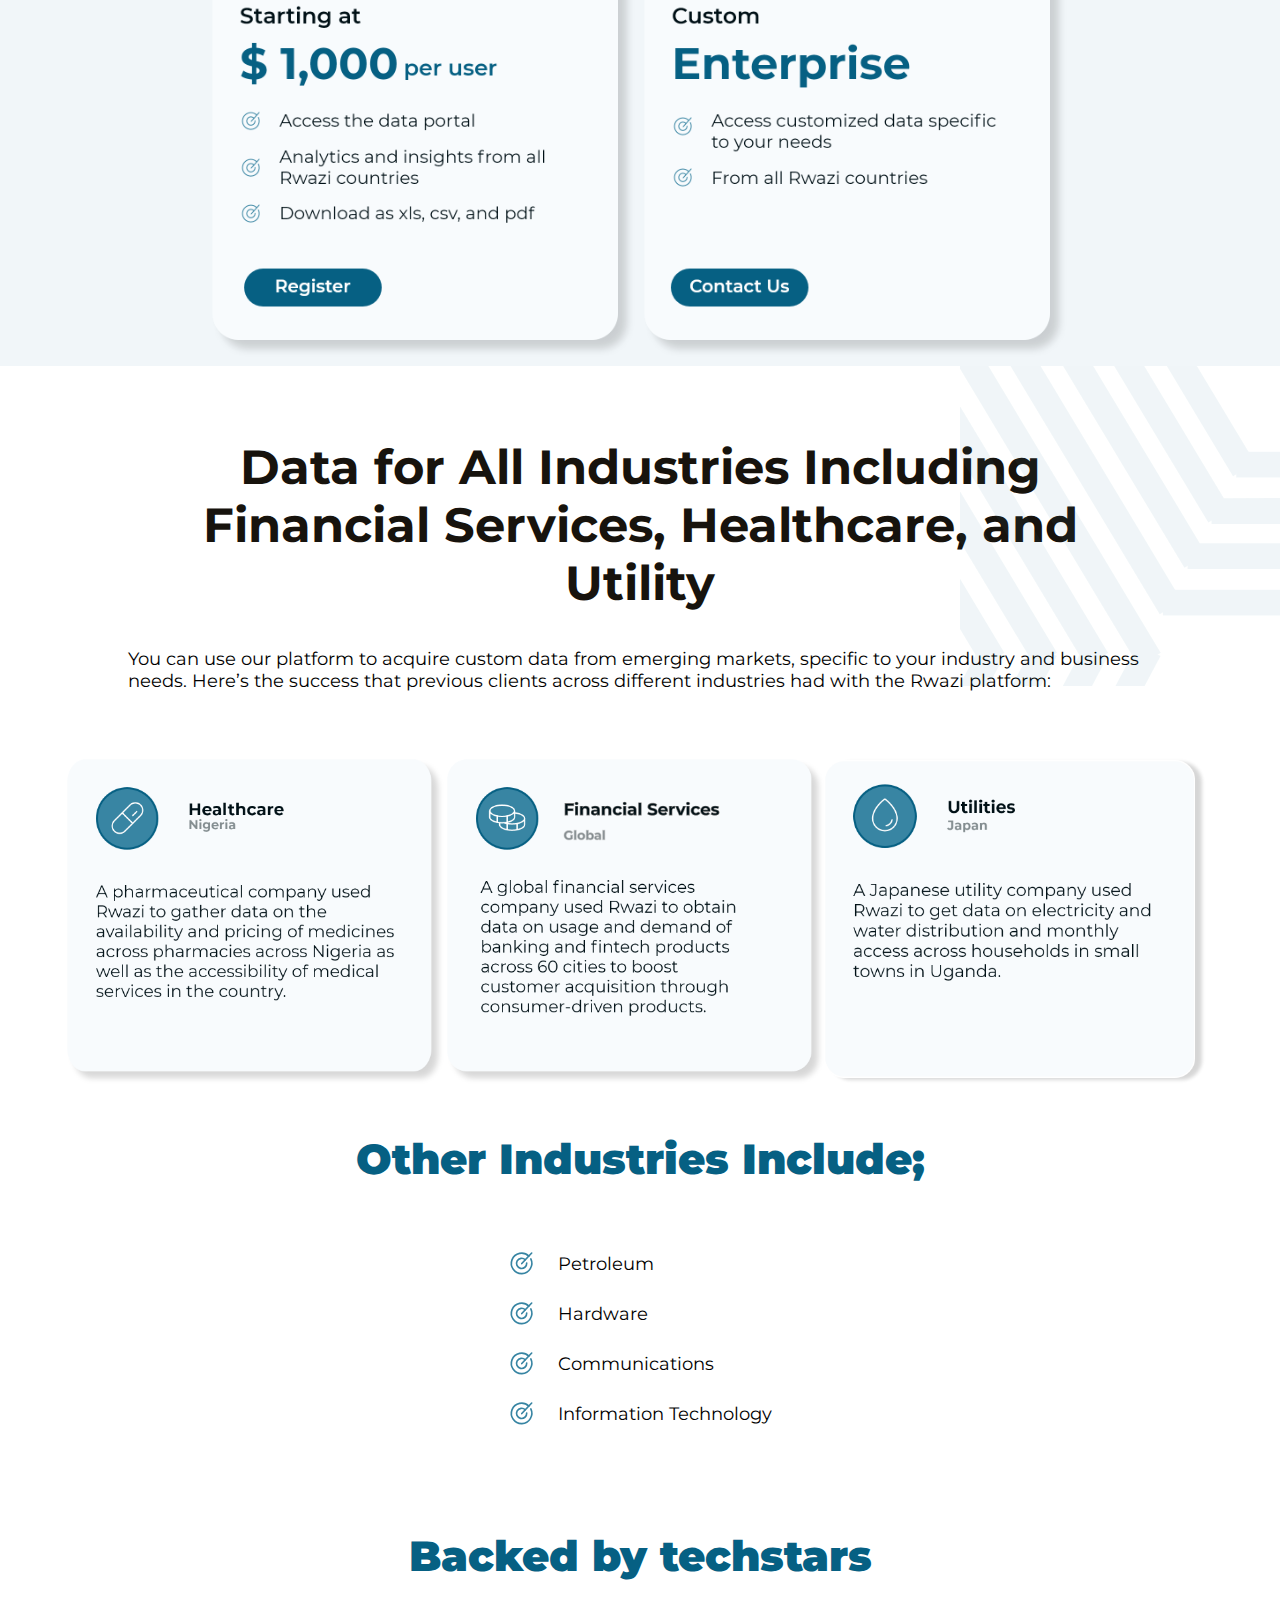
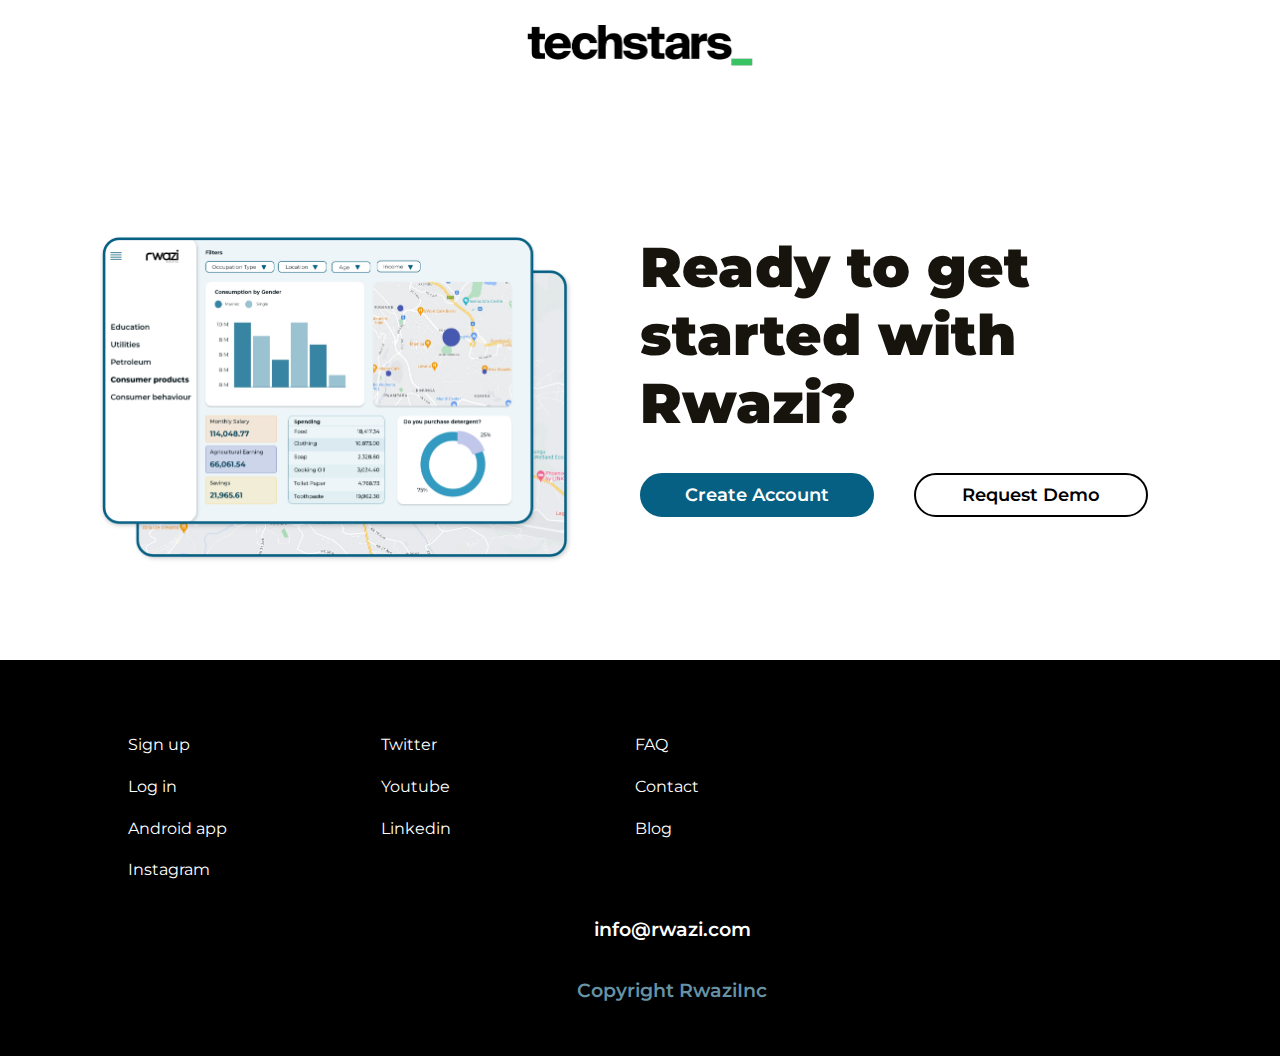
==== commit ce7c32e6: "button size and links to socials" ====
--- a/index.html
+++ b/index.html
@@ -245,16 +245,15 @@
     <div id="footer">
         <div id="footer-links-grid">
             <h4><a href="links.html" target="_blank">Sign up</a></h4>
-            <h4><a href="links.html" target="_blank">Twitter</a></h4>
+            <h4><a href="https://twitter.com/RwaziLtd" target="_blank">Twitter</a></h4>
             <h4><a href="links.html" target="_blank">FAQ</a></h4>
             <h4><a href="links.html" target="_blank">Log in</a></h4>
-            <h4><a href="links.html" target="_blank">Youtube</a></h4>
+            <h4><a href="https://www.youtube.com/channel/UC5bL9poYLry3ZI83GCs743Q" target="_blank">Youtube</a></h4>
             <h4><a id="contact-form-popup">Contact</a></h4>
             <h4><a href="links.html" target="_blank">Android app</a></h4>
-            <h4><a href="links.html" target="_blank">Linkedin</a></h4>
+            <h4><a href="https://www.linkedin.com/company/rwazi/" target="_blank">Linkedin</a></h4>
             <h4><a href="links.html" target="_blank">Blog</a></h4>
-            <h4><a href="links.html" target="_blank">IOS app</a></h4>
-            <h4><a href="links.html" target="_blank">Instagram</a></h4>
+            <h4><a href="https://www.instagram.com/rwaziltd/" target="_blank">Instagram</a></h4>
         </div>
         <h3><a href="mailto:info@rwazi.com">info@rwazi.com</a></h3>
         <h3 id="copyright-rwazi">Copyright RwaziInc</h3>
--- a/style.css
+++ b/style.css
@@ -86,10 +86,11 @@
     border: none;
     padding-left: 2em;
     padding-right: 2em;
-    padding-top: 0.7em;
-    padding-bottom: 0.7em;
+    padding-top: 0.5em;
+    padding-bottom: 0.5em;
     border-radius: 35px;
     font-weight:  600;
+    font-size: large;
     color: white;
     font-family: 'Montserrat', sans-serif;
 }
@@ -129,11 +130,12 @@
 .teal-button {
     background-color: #066083;
     border: 2px solid #066083 ;
-    padding-left: 2.5em;
-    padding-right: 2.5em;
-    width: 18em;
-    padding-top: 1em;
-    padding-bottom: 1em;
+    padding-left: 1em;
+    padding-right: 1em;
+    width: 13em;
+    padding-top: 0.5em;
+    padding-bottom: 0.5em;
+    font-size: large;
     border-radius: 35px;
     font-weight: 600;
     color: white;
@@ -148,11 +150,12 @@
 .naked-button {
     background-color: white;
     border: 2px solid black;
-    width: 18em ;
-    padding-left: 2.5em;
-    padding-right: 2.5em;
-    padding-top: 1em;
-    padding-bottom: 1em;
+    width: 13em ;
+    padding-left: 1em;
+    padding-right: 1em;
+    font-size: large;
+    padding-top: 0.5em;
+    padding-bottom: 0.5em;
     border-radius: 35px;
     font-weight: 600;
     color: black;
@@ -246,7 +249,7 @@
     grid-row: 1;
     z-index: 3;
     position: relative;
-    top: 40%;
+    top: 30%;
         translate: transformY(-25%);
         -webkit-transform: translateY(-25%);
         -ms-transform: translateY(-25%);
@@ -491,6 +494,7 @@
         padding-bottom: 0.4em;              
         margin-top: 1em;
        
+       
 
 
 }
@@ -502,6 +506,7 @@
             padding-top: 0.4em;
             padding-bottom: 0.4em;        
             margin-top: 1em;
+            
             
     }
         #ready-to-rwazi-grid {
